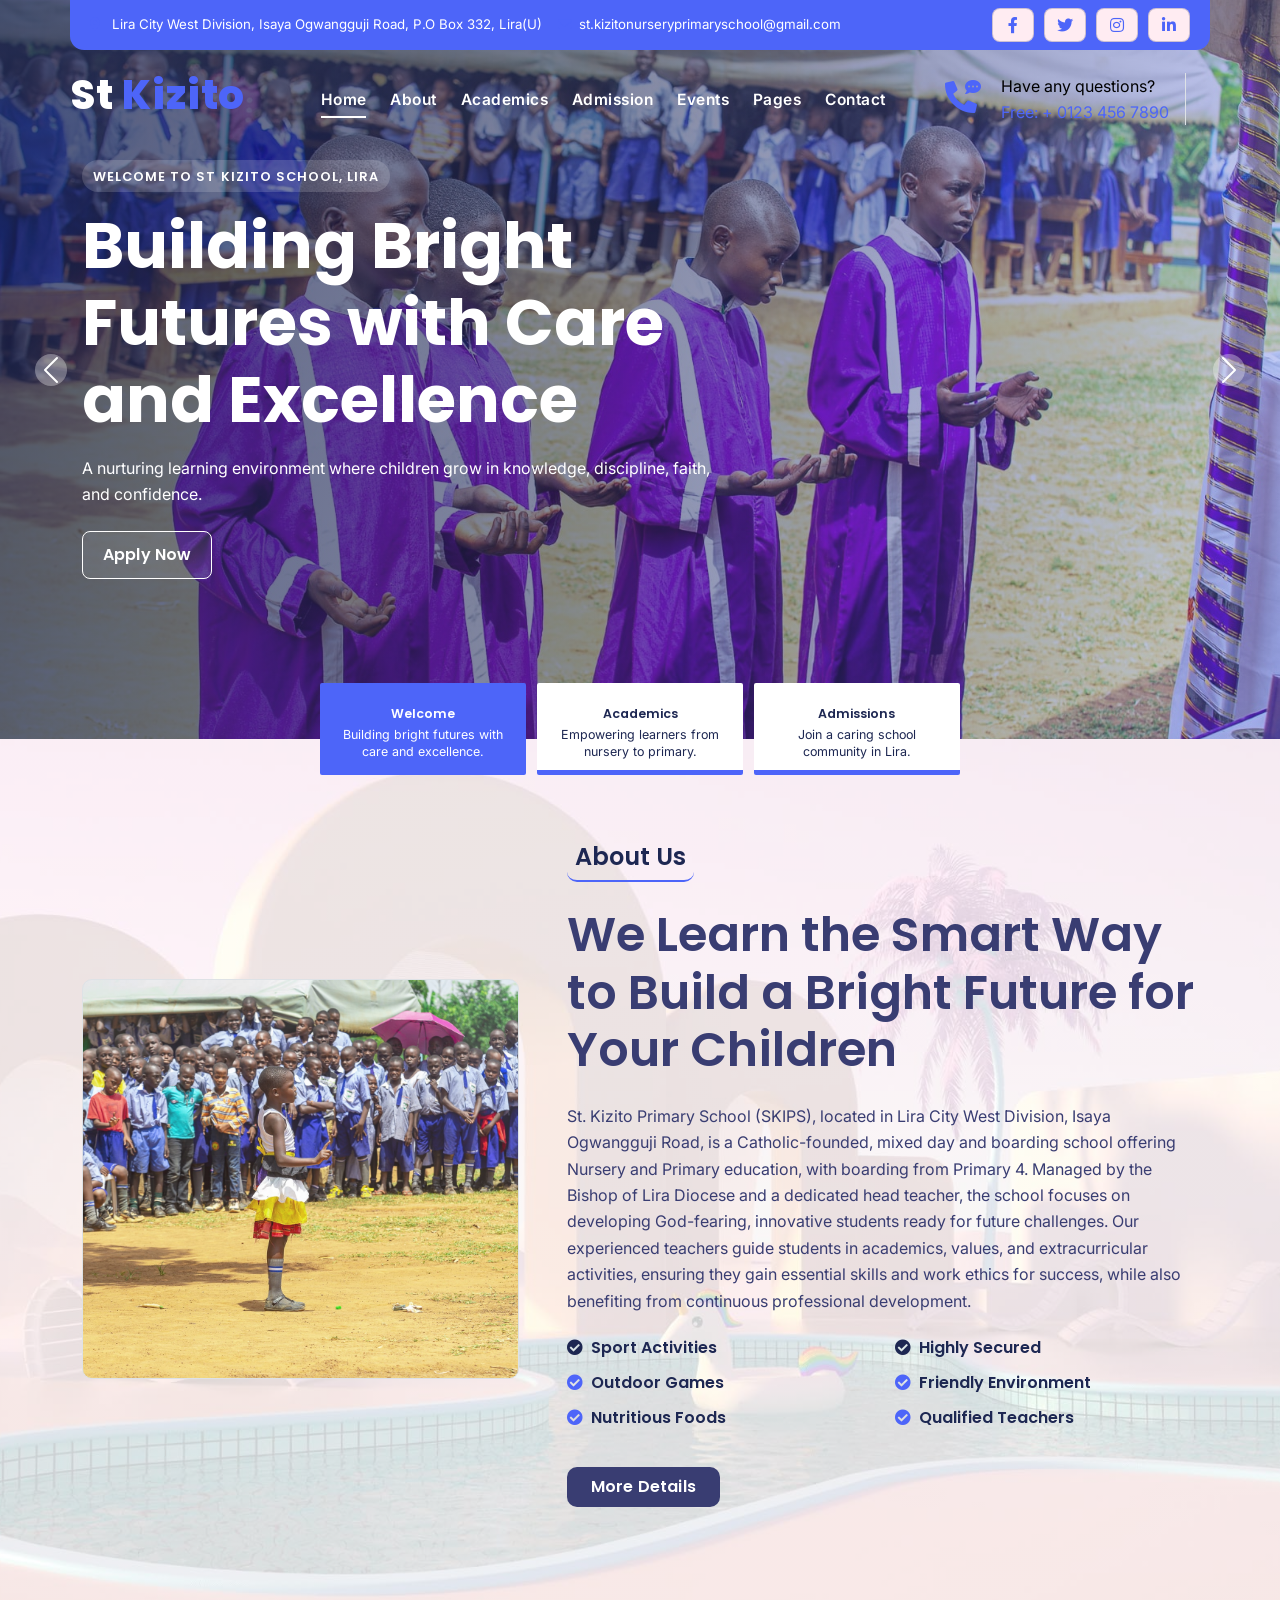
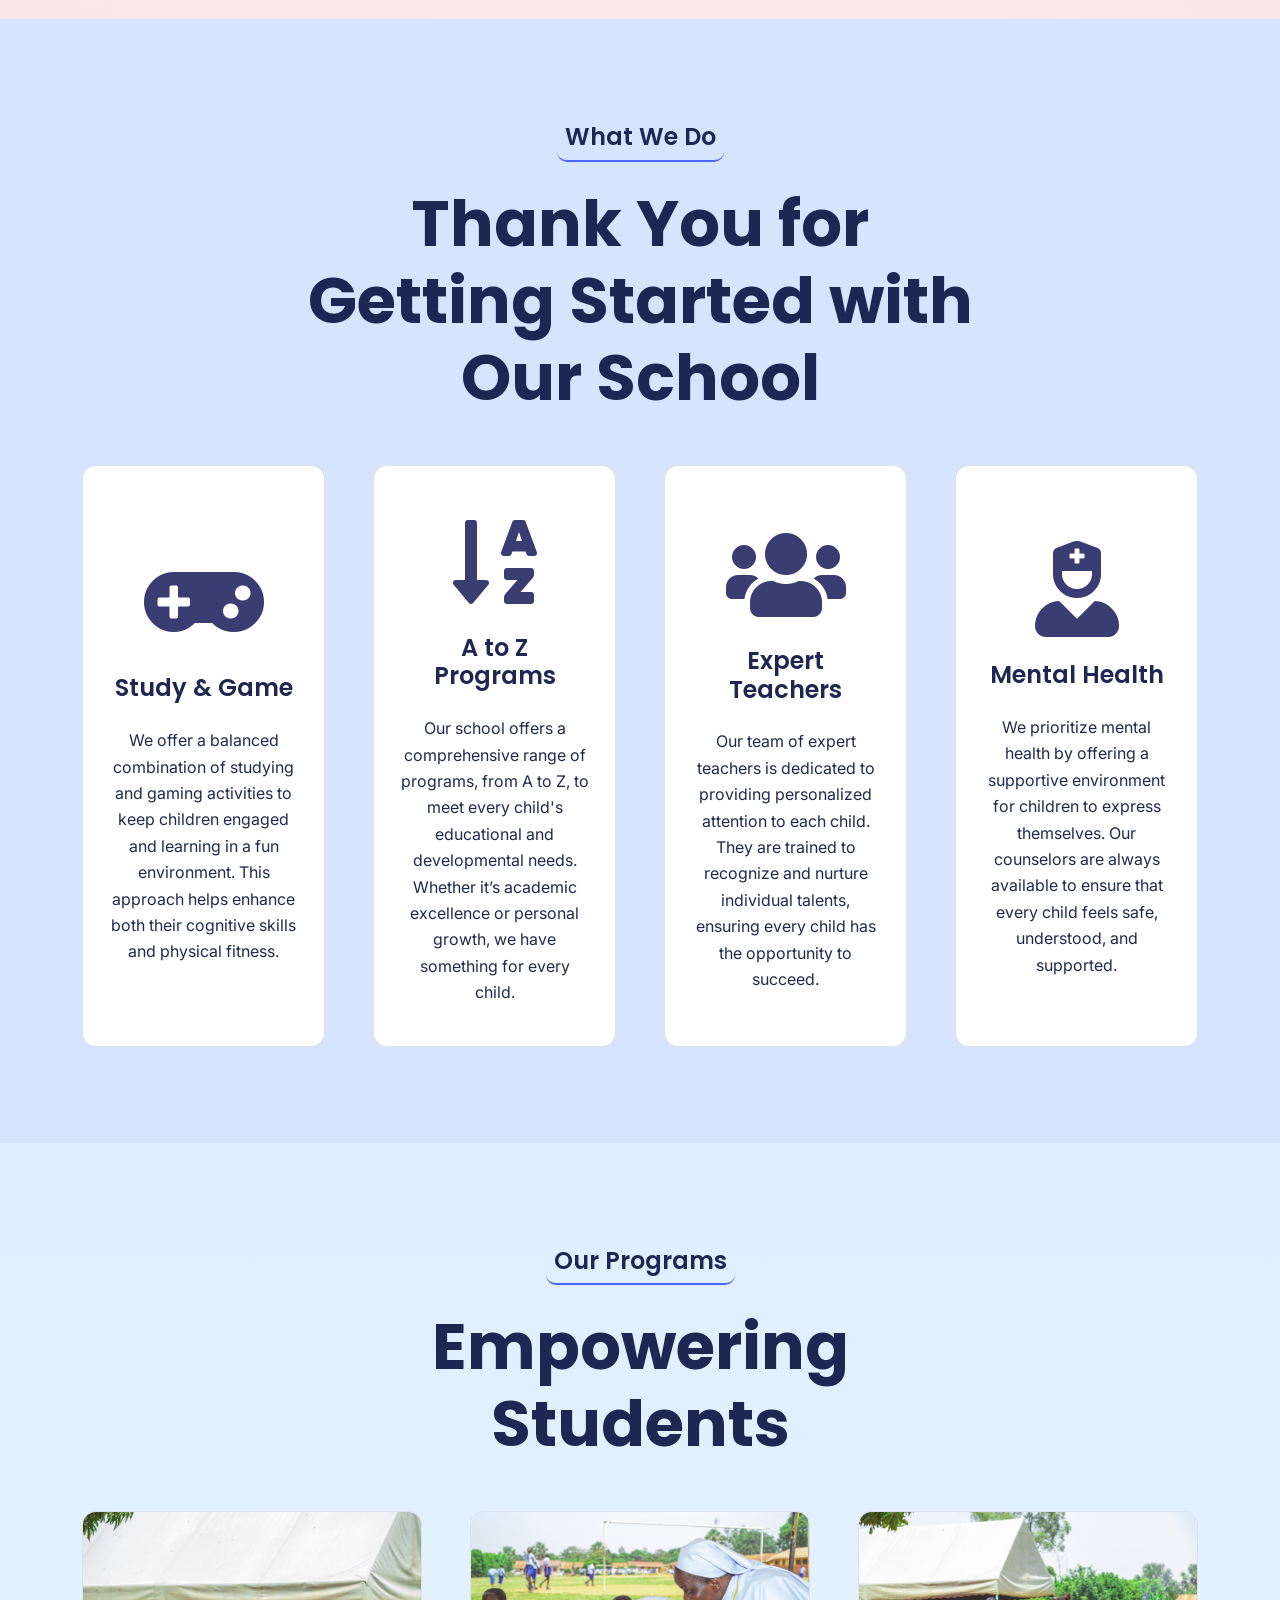
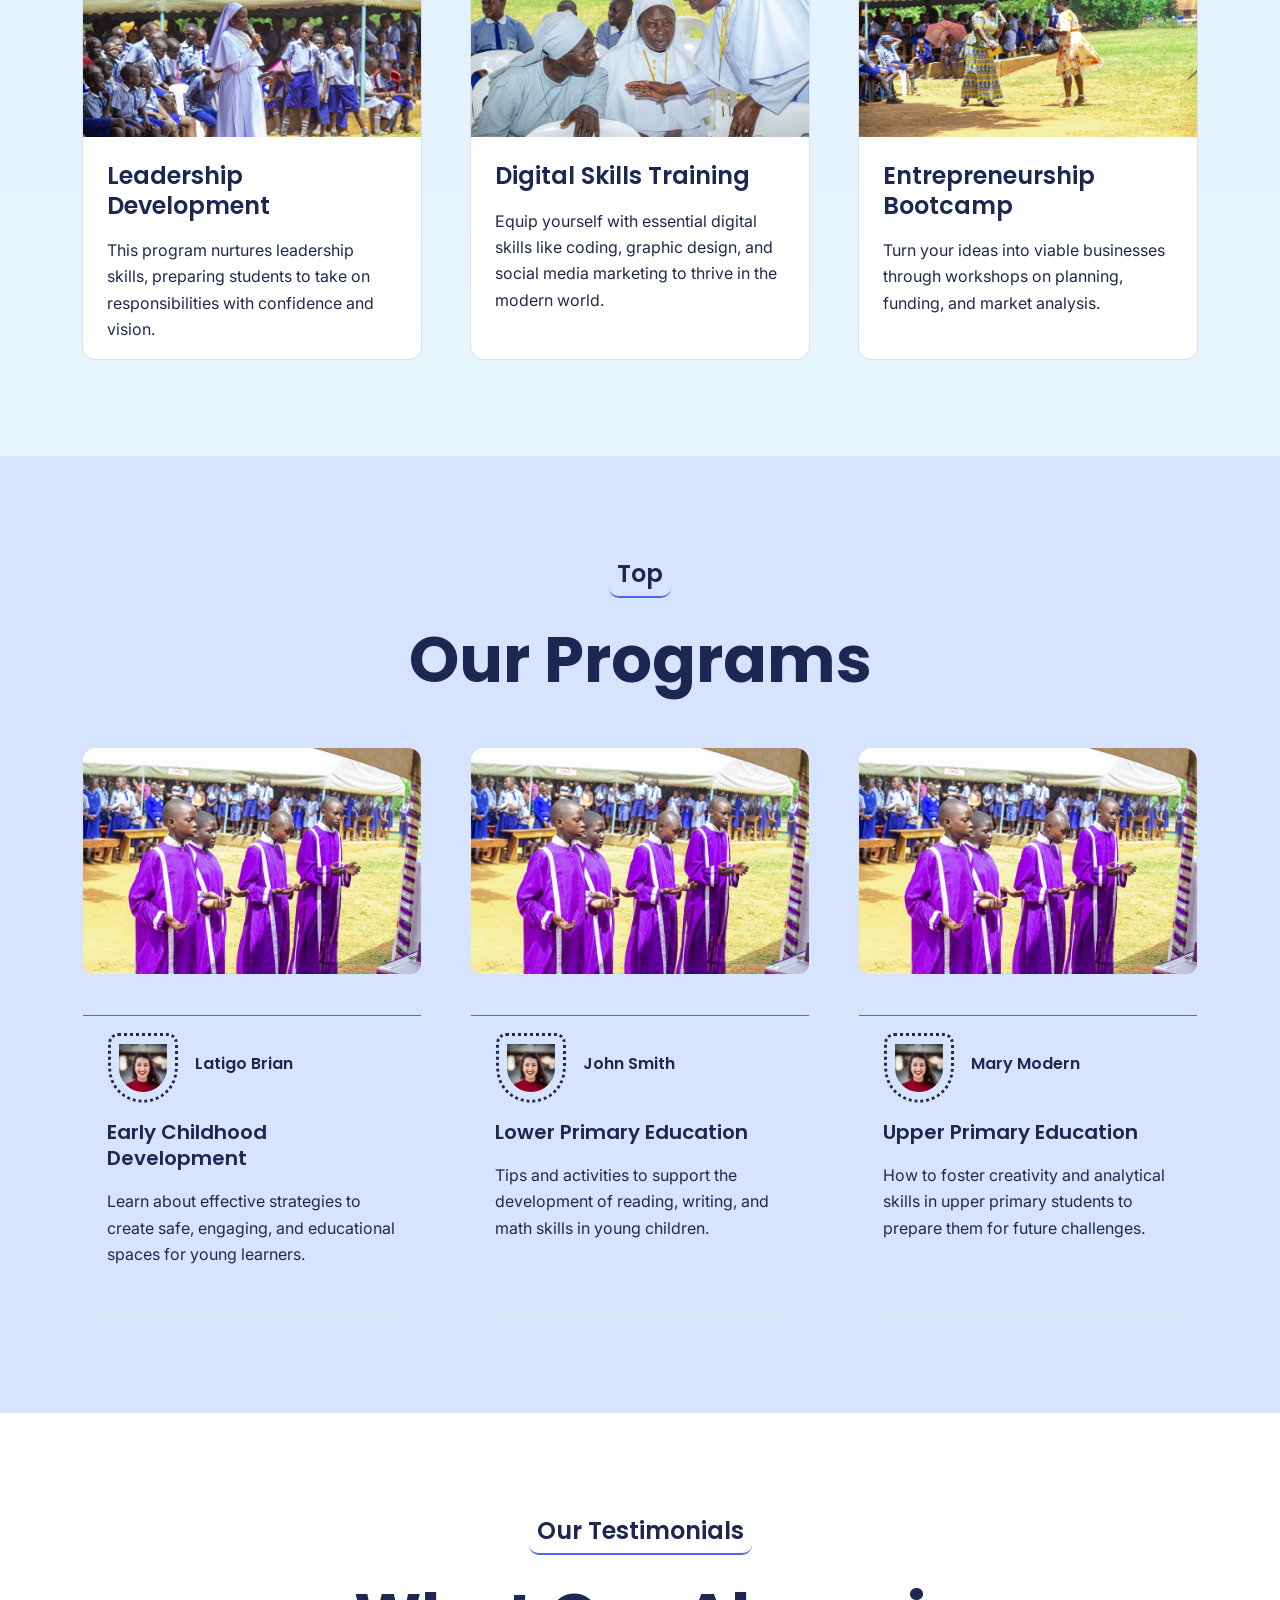
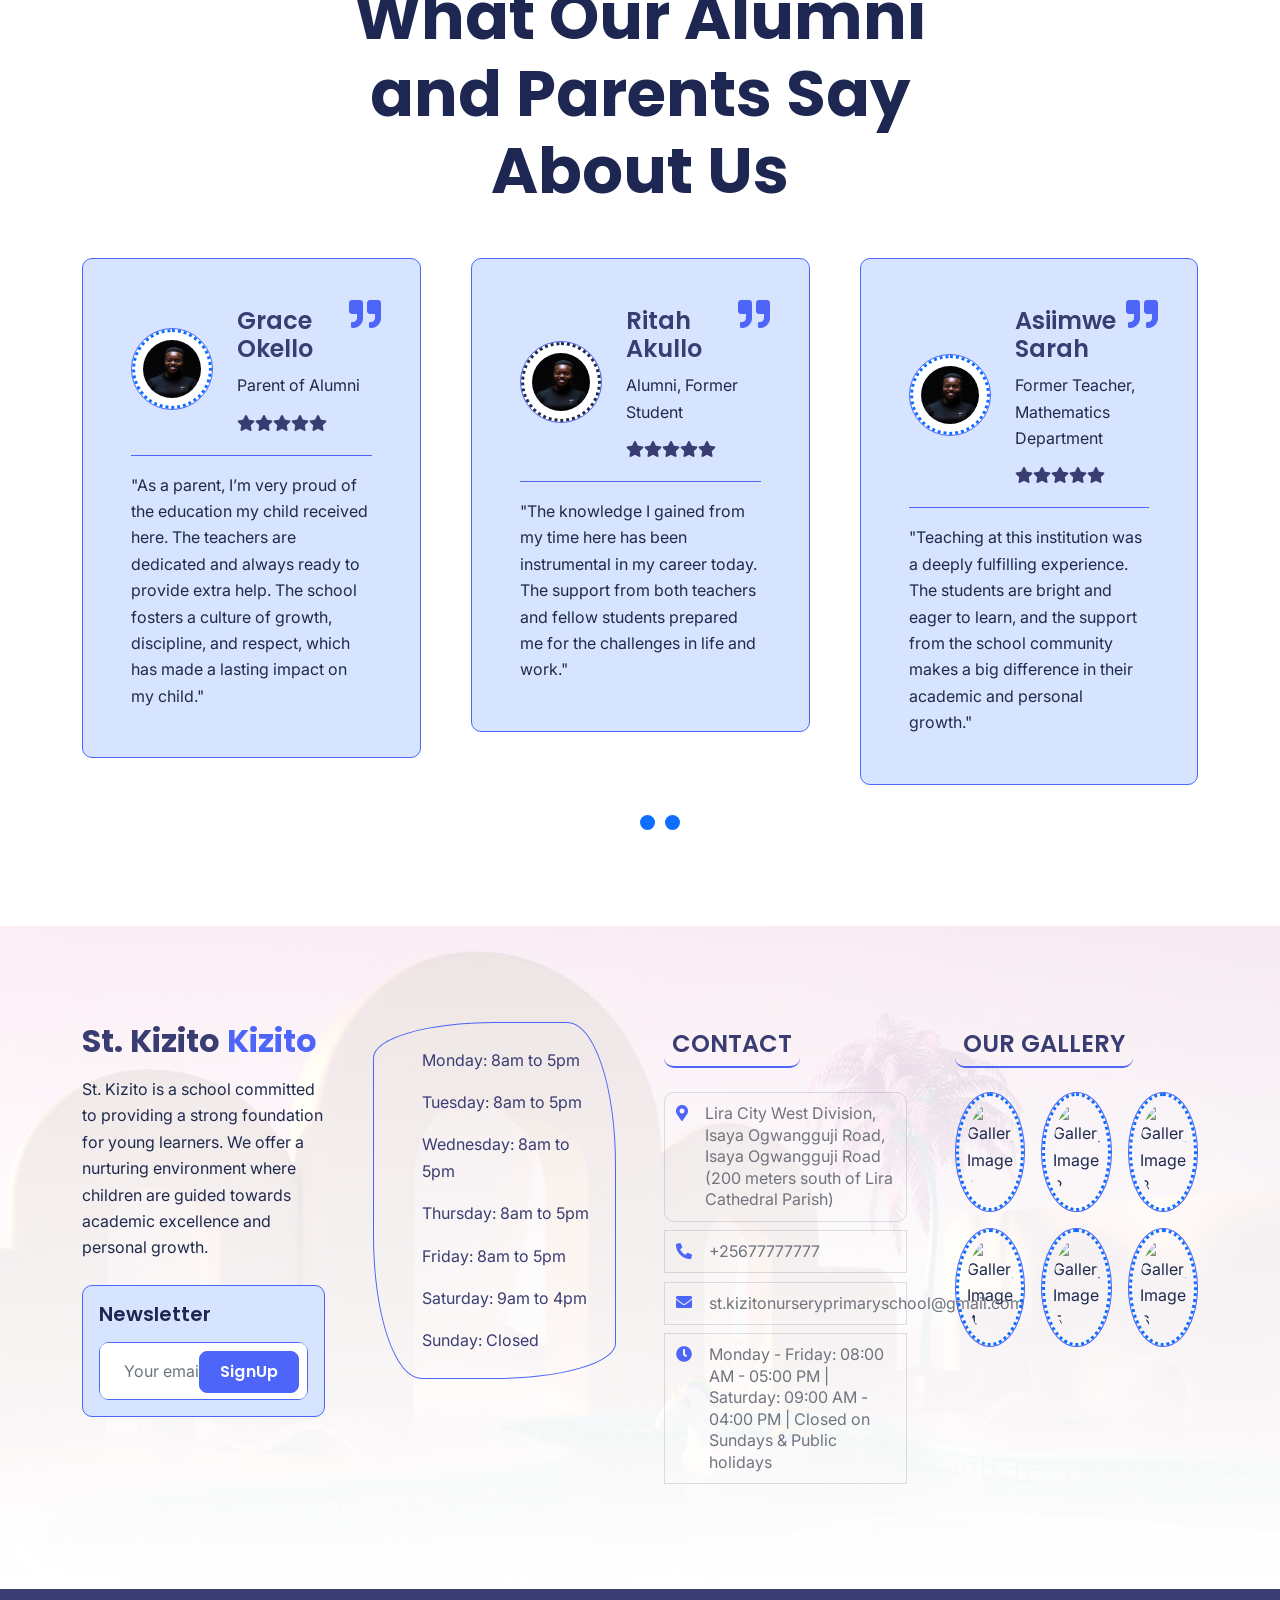
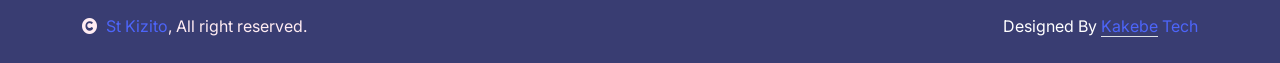
==== index.html @ 6c602698 "First commit" ====
<!DOCTYPE html>
<html lang="en">

    <head>
        <meta charset="utf-8">
        <title>St Kizito Day and Nursery School - Lira</title>
        <meta content="width=device-width, initial-scale=1.0" name="viewport">
        <meta content="" name="keywords">
        <meta content="" name="description">

        <!-- Google Web Fonts -->
        <link rel="preconnect" href="https://fonts.googleapis.com">
        <link rel="preconnect" href="https://fonts.gstatic.com" crossorigin>
        <link href="https://fonts.googleapis.com/css2?family=Inter:wght@400;500;600&family=Poppins:wght@500;600;700;800&display=swap" rel="stylesheet">

        <!-- Icon Font Stylesheet -->
        <link rel="stylesheet" href="https://use.fontawesome.com/releases/v5.15.4/css/all.css"/>
        <link href="https://cdn.jsdelivr.net/npm/bootstrap-icons@1.4.1/font/bootstrap-icons.css" rel="stylesheet">

        <!-- Libraries Stylesheet -->
        <link href="lib/animate/animate.min.css" rel="stylesheet">
        <link href="lib/lightbox/css/lightbox.min.css" rel="stylesheet">
        <link href="lib/owlcarousel/assets/owl.carousel.min.css" rel="stylesheet">

        <!-- Customized Bootstrap Stylesheet -->
        <link href="css/bootstrap.min.css" rel="stylesheet">

        <!-- Template Stylesheet -->
        <link href="css/style.css" rel="stylesheet">

        

    </head>

    <body>

        <!-- Spinner Start -->
        <!-- <div id="spinner" class="show w-100 vh-100 bg-white position-fixed translate-middle top-50 start-50  d-flex align-items-center justify-content-center">
            <div class="spinner-grow text-primary" role="status"></div>
        </div> --> 
        <!-- Spinner End -->


        <!-- Navbar start -->
        <div class="container-fluid border-bottom bg-light site-header">
            <div class="container topbar bg-primary d-none d-lg-block py-2" style="border-radius: 0 40px;">
                <div class="d-flex justify-content-between">
                    <div class="top-info ps-2">
                        <small class="me-3"><i class="fas fa-map-marker-alt me-2 text-secondary"></i> <a href="#" class="text-white">Lira City West Division, Isaya Ogwangguji Road, P.O Box 332, Lira(U)</a></small>
                        <small class="me-3"><i class="fas fa-envelope me-2 text-secondary"></i><a href="#" class="text-white">st.kizitonurseryprimaryschool@gmail.com</a></small>
                    </div>
                    <div class="top-link pe-2">
                        <a href="" class="btn btn-light btn-sm-square rounded-circle"><i class="fab fa-facebook-f text-secondary"></i></a>
                        <a href="" class="btn btn-light btn-sm-square rounded-circle"><i class="fab fa-twitter text-secondary"></i></a>
                        <a href="" class="btn btn-light btn-sm-square rounded-circle"><i class="fab fa-instagram text-secondary"></i></a>
                        <a href="" class="btn btn-light btn-sm-square rounded-circle me-0"><i class="fab fa-linkedin-in text-secondary"></i></a>
                    </div>
                </div>
            </div>
            <div class="container px-0">
                <nav class="navbar navbar-light navbar-expand-xl py-3">
                    <a href="index.html" class="navbar-brand"><h1 class=" display-6">St <span class="text-secondary">Kizito</span></h1></a>
                    <button class="navbar-toggler py-2 px-3" type="button" data-bs-toggle="collapse" data-bs-target="#navbarCollapse">
                        <span class="fa fa-bars text-primary"></span>
                    </button>
                    <div class="collapse navbar-collapse" id="navbarCollapse">
                        <div class="navbar-nav mx-auto">
                            <a href="index.html" class="nav-item nav-link active">Home</a>
                            <a href="about.html" class="nav-item nav-link">About</a>
                            <a href="service.html" class="nav-item nav-link ">Academics</a>
                            <a href="program.html" class="nav-item nav-link ">Admission</a>
                            <a href="event.html" class="nav-item nav-link">Events</a>
                            <div class="nav-item dropdown">
                                <a href="#" class="nav-link dropdown-toggle" data-bs-toggle="dropdown">Pages</a>
                                    <div class="dropdown-menu m-0 bg-secondary rounded-0">
                                        <a href="blog.html" class="dropdown-item">Community</a>
                                        <a href="testimonial.html" class="dropdown-item">Gallery</a>
                                    </div>
                                </div>
                            <a href="contact.html" class="nav-item nav-link">Contact</a>
                        </div>
                        <div class="d-flex me-4">
                            <div id="phone-tada" class="d-flex align-items-center justify-content-center">
                                <a href="" class="position-relative wow tada" data-wow-delay=".9s" >
                                    <i class="fa fa-phone-alt  fa-2x me-4"></i>
                                    <div class="position-absolute" style="top: -7px; left: 20px;">
                                        <span><i class="fa fa-comment-dots text-secondary"></i></span>
                                    </div>
                                </a>
                            </div>
                            <div class="d-flex flex-column pe-3 border-end" style="border-right: 3px solid #393D72;">

                                <span style="color:black;">Have any questions?</span>
                                <a href="#"><span class="text-secondary">Free: + 0123 456 7890</span></a>
                            </div>
                        </div>
                      
                    </div>
                </nav>
            </div>
        </div>
        <!-- Navbar End -->


        <!-- Modal Search Start -->
        <div class="modal fade" id="searchModal" tabindex="-1" aria-labelledby="exampleModalLabel" aria-hidden="true">
            <div class="modal-dialog modal-fullscreen">
                <div class="modal-content rounded-0">
                    <div class="modal-header">
                        <h5 class="modal-title" id="exampleModalLabel">Search by keyword</h5>
                        <button type="button" class="btn-close" data-bs-dismiss="modal" aria-label="Close"></button>
                    </div>
                    <div class="modal-body d-flex align-items-center">
                        <div class="input-group w-75 mx-auto d-flex">
                            <input type="search" class="form-control p-3" placeholder="keywords" aria-describedby="search-icon-1">
                            <span id="search-icon-1" class="input-group-text p-3"><i class="fa fa-search"></i></span>
                        </div>
                    </div>
                </div>
            </div>
        </div>
        <!-- Modal Search End -->


        <!-- Hero Start -->
        <div id="heroCarousel" class="carousel slide carousel-fade hero-carousel" data-bs-ride="carousel" data-bs-interval="6800">
            <div class="carousel-indicators hero-card-indicators">
                <button type="button" data-bs-target="#heroCarousel" data-bs-slide-to="0" class="active hero-indicator-card" aria-current="true" aria-label="Welcome">
                    <span class="hero-indicator-title">Welcome</span>
                    <span class="hero-indicator-text">Building bright futures with care and excellence.</span>
                </button>
                <button type="button" data-bs-target="#heroCarousel" data-bs-slide-to="1" class="hero-indicator-card" aria-label="Academics">
                    <span class="hero-indicator-title">Academics</span>
                    <span class="hero-indicator-text">Empowering learners from nursery to primary.</span>
                </button>
                <button type="button" data-bs-target="#heroCarousel" data-bs-slide-to="2" class="hero-indicator-card" aria-label="Admissions">
                    <span class="hero-indicator-title">Admissions</span>
                    <span class="hero-indicator-text">Join a caring school community in Lira.</span>
                </button>
            </div>
            <div class="carousel-inner">
                <div class="carousel-item active">
                    <div class="hero-slide hero-slide-1">
                        <div class="container py-5">
                            <div class="row">
                                <div class="col-lg-7">
                                    <div class="hero-first-content">
                                        <span class="hero-kicker hero-seq hero-seq-kicker">Welcome to St Kizito School, Lira</span>
                                        <h2 class="display-3 text-white mb-3 hero-seq hero-seq-title">Building Bright Futures with Care and Excellence</h2>
                                        <p class="text-white mb-4 hero-seq hero-seq-text">A nurturing learning environment where children grow in knowledge, discipline, faith, and confidence.</p>
                                        <div class="hero-first-cta hero-seq hero-seq-cta">
                                            <a href="program.html" class="btn btn-primary me-3 hero-cta-btn"><span>Apply Now</span></a>
                                        </div>
                                    </div>
                                </div>
                            </div>
                        </div>
                    </div>
                </div>
                <div class="carousel-item">
                    <div class="hero-slide hero-slide-2">
                        <div class="container py-5"></div>
                    </div>
                </div>
                <div class="carousel-item">
                    <div class="hero-slide hero-slide-3">
                        <div class="container py-5"></div>
                    </div>
                </div>
            </div>
            <button class="carousel-control-prev" type="button" data-bs-target="#heroCarousel" data-bs-slide="prev">
                <span class="carousel-control-prev-icon" aria-hidden="true"></span>
                <span class="visually-hidden">Previous</span>
            </button>
            <button class="carousel-control-next" type="button" data-bs-target="#heroCarousel" data-bs-slide="next">
                <span class="carousel-control-next-icon" aria-hidden="true"></span>
                <span class="visually-hidden">Next</span>
            </button>
        </div>
        <!-- Hero End -->

<!-- About Start -->
<div class="container-fluid py-5 about bg-light">
    <div class="container py-5">
        <div class="row g-5 align-items-center">
            <div class="col-lg-5 wow fadeIn" data-wow-delay="0.1s">
                <div class="video border">
                    <!-- <button type="button" class="btn btn-play" data-bs-toggle="modal" data-src="@" data-bs-target="#videoModal"> -->
                        <span></span>
                    </button>
                </div>
            </div>
            <div class="col-lg-7 wow fadeIn" data-wow-delay="0.3s">
                <h4 class=" mb-4 border-bottom border-secondary border-2 d-inline-block p-2 title-border-radius">About Us</h4>
                <h1 class="text-dark mb-4 display-5">We Learn the Smart Way to Build a Bright Future for Your Children</h1>
                <p class="text-dark mb-4">
                    St. Kizito Primary School (SKIPS), located in Lira City West Division, Isaya Ogwangguji Road, is a Catholic-founded, mixed day and boarding school offering Nursery and Primary education, with boarding from Primary 4. Managed by the Bishop of Lira Diocese and a dedicated head teacher, the school focuses on developing God-fearing, innovative students ready for future challenges. Our experienced teachers guide students in academics, values, and extracurricular activities, ensuring they gain essential skills and work ethics for success, while also benefiting from continuous professional development.</p>
                <div class="row mb-4">
                    <div class="col-lg-6">
                        <h6 class="mb-3"><i class="fas fa-check-circle me-2"></i>Sport Activities</h6>
                        <h6 class="mb-3"><i class="fas fa-check-circle me-2 text-secondary"></i>Outdoor Games</h6>
                        <h6 class="mb-3"><i class="fas fa-check-circle me-2 text-secondary"></i>Nutritious Foods</h6>
                    </div>
                    <div class="col-lg-6">
                        <h6 class="mb-3"><i class="fas fa-check-circle me-2"></i>Highly Secured</h6>
                        <h6 class="mb-3"><i class="fas fa-check-circle me-2 text-secondary"></i>Friendly Environment</h6>
                        <h6><i class="fas fa-check-circle me-2 text-secondary"></i>Qualified Teachers</h6>
                    </div>
                </div>
                <a href="#" class="btn btn-primary text-white px-4 py-2 mb-3 btn-border-radius">More Details</a>
        
            </div>
        </div>
    </div>
</div>
<!-- Modal Video -->
<div class="modal fade" id="videoModal" tabindex="-1" aria-labelledby="exampleModalLabel" aria-hidden="true">
    <div class="modal-dialog">
        <div class="modal-content rounded-0">
            <div class="modal-header">
                <h5 class="modal-title" id="exampleModalLabel">YouTube Video</h5>
                <button type="button" class="btn-close" data-bs-dismiss="modal" aria-label="Close"></button>
            </div>
            <div class="modal-body">
                <!-- 16:9 aspect ratio -->
                <div class="ratio ratio-16x9">
                    <iframe class="embed-responsive-item" src="" id="video" allowfullscreen allowscriptaccess="always" allow="autoplay"></iframe>
                </div>
            </div>
        </div>
    </div>
</div>
<!-- About End -->

<!-- Service Start -->
<div class="container-fluid service py-5">
    <div class="container py-5">
        <div class="mx-auto text-center wow fadeIn" data-wow-delay="0.1s" style="max-width: 700px;">
            <h4 class=" mb-4 border-bottom border-secondary border-2 d-inline-block p-2 title-border-radius">What We Do</h4>
            <h1 class="mb-5 display-3">Thank You for Getting Started with Our School</h1>
        </div>
        <div class="row g-5">
            <div class="col-md-6 col-lg-6 col-xl-3 wow fadeIn" data-wow-delay="0.1s">
                <div class="text-center border-secondary border bg-white service-item">
                    <div class="service-content d-flex align-items-center justify-content-center p-4">
                        <div class="service-content-inner">
                            <div class="p-4"><i class="fas fa-gamepad fa-6x text-dark"></i></div>
                            <a href="#" class="h4">Study & Game</a>
                            <p class="my-3">We offer a balanced combination of studying and gaming activities to keep children engaged and learning in a fun environment. This approach helps enhance both their cognitive skills and physical fitness.</p>
                        </div>
                    </div>
                </div>
            </div>
            <div class="col-md-6 col-lg-6 col-xl-3 wow fadeIn" data-wow-delay="0.3s">
                <div class="text-center border-secondary border bg-white service-item">
                    <div class="service-content d-flex align-items-center justify-content-center p-4">
                        <div class="service-content-inner">
                            <div class="p-4"><i class="fas fa-sort-alpha-down fa-6x text-dark"></i></div>
                            <a href="#" class="h4">A to Z Programs</a>
                            <p class="my-3">Our school offers a comprehensive range of programs, from A to Z, to meet every child's educational and developmental needs. Whether it’s academic excellence or personal growth, we have something for every child.</p>
                            
                        </div>
                    </div>
                </div>
            </div>
            <div class="col-md-6 col-lg-6 col-xl-3 wow fadeIn" data-wow-delay="0.5s">
                <div class="text-center border-secondary border bg-white service-item">
                    <div class="service-content d-flex align-items-center justify-content-center p-4">
                        <div class="service-content-inner">
                            <div class="p-4"><i class="fas fa-users fa-6x text-dark"></i></div>
                            <a href="#" class="h4">Expert Teachers</a>
                            <p class="my-3">Our team of expert teachers is dedicated to providing personalized attention to each child. They are trained to recognize and nurture individual talents, ensuring every child has the opportunity to succeed.</p>
            
                        </div>
                    </div>
                </div>
            </div>
            <div class="col-md-6 col-lg-6 col-xl-3 wow fadeIn" data-wow-delay="0.7s">
                <div class="text-center border-secondary border bg-white service-item">
                    <div class="service-content d-flex align-items-center justify-content-center p-4">
                        <div class="service-content-inner">
                            <div class="p-4"><i class="fas fa-user-nurse fa-6x text-dark"></i></div>
                            <a href="#" class="h4">Mental Health</a>
                            <p class="my-3">We prioritize mental health by offering a supportive environment for children to express themselves. Our counselors are always available to ensure that every child feels safe, understood, and supported.</p>
                            
                        </div>
                    </div>
                </div>
            </div>
        </div>
    </div>
</div>
<!-- Service End -->



      <!-- Programs Start -->
<div class="container-fluid program py-5" style="background-color: azure;">
    <div class="container py-5">
        <div class="mx-auto text-center wow fadeIn" data-wow-delay="0.1s" style="max-width: 700px;">
            <h4 class=" mb-4 border-bottom border-secondary border-2 d-inline-block p-2 title-border-radius">Our Programs</h4>
            <h1 class="mb-5 display-3">Empowering Students</h1>
        </div>
        <div class="row g-5 justify-content-center">
            <div class="col-md-6 col-lg-6 col-xl-4 wow fadeIn" data-wow-delay="0.1s">
                <div class="program-item rounded">
                    <div class="program-img position-relative">
                        <div class="overflow-hidden">
                            <img src="img/stkizito (6).jpg" class="img-fluid w-100" alt="Image">
                        </div>
                    </div>
                    <div class="program-text bg-white px-4 pb-3">
                        <div class="program-text-inner">
                            <a href="#" class="h4">Leadership Development</a>
                            <p class="mt-3 mb-0">This program nurtures leadership skills, preparing students to take on responsibilities with confidence and vision.</p>
                        </div>
                    </div>
                </div>
            </div>
            <div class="col-md-6 col-lg-6 col-xl-4 wow fadeIn" data-wow-delay="0.3s">
                <div class="program-item rounded">
                    <div class="program-img position-relative">
                        <div class="overflow-hidden">
                            <img src="img/stkizito (4).jpg" class="img-fluid w-100" alt="Image">
                        </div>
                    </div>
                    <div class="program-text bg-white px-4 pb-3">
                        <div class="program-text-inner">
                            <a href="#" class="h4">Digital Skills Training</a>
                            <p class="mt-3 mb-0">Equip yourself with essential digital skills like coding, graphic design, and social media marketing to thrive in the modern world.</p>
                        </div>
                    </div>
                </div>
            </div>
            <div class="col-md-6 col-lg-6 col-xl-4 wow fadeIn" data-wow-delay="0.5s">
                <div class="program-item rounded">
                    <div class="program-img position-relative">
                        <div class="overflow-hidden">
                            <img src="img/stkizito (7).jpg" class="img-fluid w-100" alt="Image">
                        </div>
                    </div>
                    <div class="program-text bg-white px-4 pb-3">
                        <div class="program-text-inner">
                            <a href="#" class="h4">Entrepreneurship Bootcamp</a>
                            <p class="mt-3 mb-0">Turn your ideas into viable businesses through workshops on planning, funding, and market analysis.</p>
                        </div>
                    </div>
                </div>
            </div>
        </div> 
    </div>
</div>
<!-- Programs End -->



        <!-- Blog Start-->
        <div class="container-fluid blog py-5">
            <div class="container py-5">
                <div class="mx-auto text-center wow fadeIn" data-wow-delay="0.1s" style="max-width: 600px;">
                    <h4 class="mb-4 border-bottom border-secondary border-2 d-inline-block p-2 title-border-radius">Top</h4>
                    <h1 class="mb-5 display-3">Our Programs</h1>
                </div>
                <div class="row g-5 justify-content-center">
                    <!-- Early Childhood Section -->
                    <div class="col-md-6 col-lg-6 col-xl-4 wow fadeIn" data-wow-delay="0.1s">
                        <div class="blog-item rounded-bottom">
                            <div class="blog-img overflow-hidden position-relative img-border-radius">
                                <img src="img/st.jpg" class="img-fluid w-100" alt="Image">
                            </div>
                            <div class="d-flex justify-content-between px-4 py-3 bg-light border-bottom border-secondary blog-date-comments">
                                <!-- <small class="text-dark"><i class="fas fa-calendar me-1 text-dark"></i> 29 Nov 2023</small>
                                <small class="text-dark"><i class="fas fa-comment-alt me-1 text-dark"></i> Comments (15)</small> -->
                            </div>
                            <div class="blog-content d-flex align-items-center px-4 py-3 bg-light">
                                <div class="overflow-hidden rounded-circle rounded-top border">
                                    <img src="img/program-teacher.jpg" class="img-fluid rounded-circle p-2 rounded-top" alt="Image" style="width: 70px; height: 70px; border-style: dotted;">
                                </div>
                                <div class="ms-3">
                                    <h6 class="">Latigo Brian</h6>
                                    <!-- <p class="text-muted">Early Childhood Development</p> -->
                                </div>
                            </div>
                            <div class="px-4 pb-4 bg-light rounded-bottom">
                                <div class="blog-text-inner">
                                    <a href="#" class="h5">Early Childhood Development</a>
                                    <p class="mt-3 mb-4">Learn about effective strategies to create safe, engaging, and educational spaces for young learners.</p>
                                </div>
                                <div class="text-center">
                                </div>
                            </div>
                        </div>
                    </div>
                    
                    <!-- Lower Primary Section -->
                    <div class="col-md-6 col-lg-6 col-xl-4 wow fadeIn" data-wow-delay="0.3s">
                        <div class="blog-item rounded-bottom">
                            <div class="blog-img overflow-hidden position-relative img-border-radius">
                                <img src="img/st.jpg" class="img-fluid w-100" alt="Image">
                            </div>
                            <div class="d-flex justify-content-between px-4 py-3 bg-light border-bottom border-secondary blog-date-comments">
                                <!-- <small class="text-dark"><i class="fas fa-calendar me-1 text-dark"></i> 29 Nov 2023</small>
                                <small class="text-dark"><i class="fas fa-comment-alt me-1 text-dark"></i> Comments (15)</small> -->
                            </div>
                            <div class="blog-content d-flex align-items-center px-4 py-3 bg-light">
                                <div class="overflow-hidden rounded-circle rounded-top border">
                                    <img src="img/program-teacher.jpg" class="img-fluid rounded-circle p-2 rounded-top" alt="" style="width: 70px; height: 70px; border-style: dotted;">
                                </div>
                                <div class="ms-3">
                                    <h6 class="">John Smith</h6>
                                    <!-- <p class="text-muted">Lower Primary Education</p> -->
                                </div>
                            </div>
                            <div class="px-4 pb-4 bg-light rounded-bottom">
                                <div class="blog-text-inner">
                                    <a href="#" class="h5">Lower Primary Education</a>
                                    <p class="mt-3 mb-4">Tips and activities to support the development of reading, writing, and math skills in young children.</p>
                                </div>
                                <div class="text-center">
                                </div>
                            </div>
                        </div>
                    </div>
        
                    <!-- Upper Primary Section -->
                    <div class="col-md-6 col-lg-6 col-xl-4 wow fadeIn" data-wow-delay="0.5s">
                        <div class="blog-item rounded-bottom">
                            <div class="blog-img overflow-hidden position-relative img-border-radius">
                                <img src="img/st.jpg" class="img-fluid w-100" alt="Image">
                            </div>
                            <div class="d-flex justify-content-between px-4 py-3 bg-light border-bottom border-secondary blog-date-comments">
                                <!-- <small class="text-dark"><i class="fas fa-calendar me-1 text-dark"></i> 29 Nov 2023</small>
                                <small class="text-dark"><i class="fas fa-comment-alt me-1 text-dark"></i> Comments (15)</small> -->
                            </div>
                            <div class="blog-content d-flex align-items-center px-4 py-3 bg-light">
                                <div class="overflow-hidden rounded-circle rounded-top border">
                                    <img src="img/program-teacher.jpg" class="img-fluid rounded-circle p-2 rounded-top" alt="" style="width: 70px; height: 70px; border-style: dotted;">
                                </div>
                                <div class="ms-3">
                                    <h6 class="">Mary Modern</h6>
                                    <!-- <p class="text-muted">Upper Primary Education</p> -->
                                </div>
                            </div>
                            <div class="px-4 pb-4 bg-light rounded-bottom">
                                <div class="blog-text-inner">
                                    <a href="#" class="h5">Upper Primary Education</a>
                                    <p class="mt-3 mb-4">How to foster creativity and analytical skills in upper primary students to prepare them for future challenges.</p>
                                </div>
                                <div class="text-center">
                                </div>
                            </div>
                        </div>
                    </div>
        
                </div>
            </div>
        </div>
        
        <!-- Blog End-->


        <!-- Testimonial Start -->
<div class="container-fluid testimonial py-5">
    <div class="container py-5">
        <div class="mx-auto text-center wow fadeIn" data-wow-delay="0.1s" style="max-width: 700px;">
            <h4 class="mb-4 border-bottom border-secondary border-2 d-inline-block p-2 title-border-radius">Our Testimonials</h4>
            <h1 class="mb-5 display-3">What Our Alumni and Parents Say About Us</h1>
        </div>
        <div class="owl-carousel testimonial-carousel wow fadeIn" data-wow-delay="0.3s">
            <div class="testimonial-item img-border-radius bg-light border border-secondary p-4">
                <div class="p-4 position-relative">
                    <i class="fa fa-quote-right fa-2x text-secondary position-absolute" style="top: 15px; right: 15px;"></i>
                    <div class="d-flex align-items-center">
                        <div class="border border-secondary bg-white rounded-circle">
                            <img src="img/denise.png" class="rounded-circle p-2" style="width: 80px; height: 80px; border-style: dotted; border-color: var(--bs-secondary);" alt="">
                        </div>
                        <div class="ms-4">
                            <h4 class="text-dark">Ritah Akullo</h4>
                            <p class="m-0 pb-3">Alumni, Former Student</p>
                            <div class="d-flex pe-5">
                                <i class="fas fa-star text-dark"></i>
                                <i class="fas fa-star text-dark"></i>
                                <i class="fas fa-star text-dark"></i>
                                <i class="fas fa-star text-dark"></i>
                                <i class="fas fa-star text-dark"></i>
                            </div>
                        </div>
                    </div>
                    <div class="border-top border-secondary mt-4 pt-3">
                        <p class="mb-0">"The knowledge I gained from my time here has been instrumental in my career today. The support from both teachers and fellow students prepared me for the challenges in life and work."</p>
                    </div>
                </div>
            </div>
            <div class="testimonial-item img-border-radius bg-light border border-secondary p-4">
                <div class="p-4 position-relative">
                    <i class="fa fa-quote-right fa-2x text-secondary position-absolute" style="top: 15px; right: 15px;"></i>
                    <div class="d-flex align-items-center">
                        <div class="border border-secondary bg-white rounded-circle">
                            <img src="img/denise.png" class="rounded-circle p-2" style="width: 80px; height: 80px; border-style: dotted; border-color: var(--bs-primary);" alt="">
                        </div>
                        <div class="ms-4">
                            <h4 class="text-dark">Asiimwe Sarah</h4>
                            <p class="m-0 pb-3">Former Teacher, Mathematics Department</p>
                            <div class="d-flex pe-5">
                                <i class="fas fa-star text-dark"></i>
                                <i class="fas fa-star text-dark"></i>
                                <i class="fas fa-star text-dark"></i>
                                <i class="fas fa-star text-dark"></i>
                                <i class="fas fa-star text-dark"></i>
                            </div>
                        </div>
                    </div>
                    <div class="border-top border-secondary mt-4 pt-3">
                        <p class="mb-0">"Teaching at this institution was a deeply fulfilling experience. The students are bright and eager to learn, and the support from the school community makes a big difference in their academic and personal growth."</p>
                    </div>
                </div>
            </div>
            <div class="testimonial-item img-border-radius bg-light border border-secondary p-4">
                <div class="p-4 position-relative">
                    <i class="fa fa-quote-right fa-2x text-secondary position-absolute" style="top: 15px; right: 15px;"></i>
                    <div class="d-flex align-items-center">
                        <div class="border border-secondary bg-white rounded-circle">
                            <img src="img/denise.png" class="rounded-circle p-2" style="width: 80px; height: 80px; border-style: dotted; border-color: var(--bs-primary);" alt="">
                        </div>
                        <div class="ms-4">
                            <h4 class="text-dark">Grace Okello</h4>
                            <p class="m-0 pb-3">Parent of Alumni</p>
                            <div class="d-flex pe-5">
                                <i class="fas fa-star text-dark"></i>
                                <i class="fas fa-star text-dark"></i>
                                <i class="fas fa-star text-dark"></i>
                                <i class="fas fa-star text-dark"></i>
                                <i class="fas fa-star text-dark"></i>
                            </div>
                        </div>
                    </div>
                    <div class="border-top border-secondary mt-4 pt-3">
                        <p class="mb-0">"As a parent, I’m very proud of the education my child received here. The teachers are dedicated and always ready to provide extra help. The school fosters a culture of growth, discipline, and respect, which has made a lasting impact on my child."</p>
                    </div>
                </div>
            </div>
        </div>
    </div>
</div>
<!-- Testimonial End -->



        <!-- Footer Start -->
        <div class="container-fluid footer py-5 wow fadeIn" data-wow-delay="0.1s">
            <div class="container py-5">
                <div class="row g-5">
                    <div class="col-md-6 col-lg-4 col-xl-3">
                        <div class="footer-item">
                            <h2 class="fw-bold mb-3"><span class="text-dark mb-0">St. Kizito</span><span class="text-secondary"> Kizito</span></h2>
                            <p class="mb-4">St. Kizito is a school committed to providing a strong foundation for young learners. We offer a nurturing environment where children are guided towards academic excellence and personal growth.</p>
                            <div class="border border-secondary p-3 rounded bg-light">
                                <h5 class="mb-3">Newsletter</h5>
                                <div class="position-relative mx-auto border border-secondary rounded" style="max-width: 400px;">
                                    <input class="form-control border-0 w-100 py-3 ps-4 pe-5" type="text" placeholder="Your email">
                                    <button type="button" class="btn btn-secondary py-2 position-absolute top-0 end-0 mt-2 me-2 text-white">SignUp</button>
                                </div>
                            </div>
                        </div>
                    </div>
                    <div class="col-md-6 col-lg-4 col-xl-3">
                        <div class="footer-item">
                            <div class="d-flex flex-column p-4 ps-5 text-dark border border-secondary" style="border-radius: 50% 20% / 10% 40%;">
                                <p>Monday: 8am to 5pm</p>
                                <p>Tuesday: 8am to 5pm</p>
                                <p>Wednesday: 8am to 5pm</p>
                                <p>Thursday: 8am to 5pm</p>
                                <p>Friday: 8am to 5pm</p>
                                <p>Saturday: 9am to 4pm</p>
                                <p class="mb-0">Sunday: Closed</p>
                            </div>
                        </div>
                    </div>
                    <div class="col-md-6 col-lg-4 col-xl-3">
                        <div class="footer-item">
                            <h4 class="text-dark mb-4 border-bottom border-secondary border-2 d-inline-block p-2 title-border-radius">CONTACT</h4>
                            <div class="d-flex flex-column align-items-start">
                                <a href="javascript:void(0)" class="text-body mb-4"><i class="fa fa-map-marker-alt text-secondary me-2"></i> Lira City West Division, Isaya Ogwangguji Road, Isaya Ogwangguji Road (200 meters south of Lira Cathedral Parish)</a>
                                <a href="javascript:void(0)" class="text-start rounded-0 text-body mb-4"><i class="fa fa-phone-alt text-secondary me-2"></i> +25677777777</a>
                                <a href="mailto:st.kizitonurseryprimaryschool@gmail.com" class="text-start rounded-0 text-body mb-4"><i class="fas fa-envelope text-secondary me-2"></i> st.kizitonurseryprimaryschool@gmail.com</a>
                                <a href="javascript:void(0)" class="text-start rounded-0 text-body mb-4"><i class="fa fa-clock text-secondary me-2"></i> Monday - Friday: 08:00 AM - 05:00 PM | Saturday: 09:00 AM - 04:00 PM | Closed on Sundays & Public holidays</a>
                            </div>
                        </div>
                    </div>
                    <div class="col-md-6 col-lg-4 col-xl-3">
                        <div class="footer-item">
                            <h4 class="text-dark mb-4 border-bottom border-secondary border-2 d-inline-block p-2 title-border-radius">OUR GALLERY</h4>
                            <div class="row g-3">
                                <div class="col-4">
                                    <div class="footer-galary-img rounded-circle border border-secondary">
                                        <img src="img/galary-1.jpg" class="img-fluid rounded-circle p-2" alt="Gallery Image 1">
                                    </div>
                                </div>
                                <div class="col-4">
                                    <div class="footer-galary-img rounded-circle border border-secondary">
                                        <img src="img/galary-2.jpg" class="img-fluid rounded-circle p-2" alt="Gallery Image 2">
                                    </div>
                                </div>
                                <div class="col-4">
                                    <div class="footer-galary-img rounded-circle border border-secondary">
                                        <img src="img/galary-3.jpg" class="img-fluid rounded-circle p-2" alt="Gallery Image 3">
                                    </div>
                                </div>
                                <div class="col-4">
                                    <div class="footer-galary-img rounded-circle border border-secondary">
                                        <img src="img/galary-4.jpg" class="img-fluid rounded-circle p-2" alt="Gallery Image 4">
                                    </div>
                                </div>
                                <div class="col-4">
                                    <div class="footer-galary-img rounded-circle border border-secondary">
                                        <img src="img/galary-5.jpg" class="img-fluid rounded-circle p-2" alt="Gallery Image 5">
                                    </div>
                                </div>
                                <div class="col-4">
                                    <div class="footer-galary-img rounded-circle border border-secondary">
                                        <img src="img/galary-6.jpg" class="img-fluid rounded-circle p-2" alt="Gallery Image 6">
                                    </div>
                                </div>
                            </div>
                        </div>
                    </div>
                </div>
            </div>
        </div>
        
        <!-- Footer End -->


        <!-- Copyright Start -->
        <div class="container-fluid copyright bg-dark py-4">
            <div class="container">
                <div class="row">
                    <div class="col-md-6 text-center text-md-start mb-3 mb-md-0">
                        <span class="text-light"><a href="#"><i class="fas fa-copyright text-light me-2"></i>St Kizito</a>, All right reserved.</span>
                    </div>
                    <div class="col-md-6 my-auto text-center text-md-end text-white">
                        <!--/*** This template is free as long as you keep the below author’s credit link/attribution link/backlink. ***/-->
                        <!--/*** If you'd like to use the template without the below author’s credit link/attribution link/backlink, ***/-->
                        <!--/*** you can purchase the Credit Removal License from "https://htmlcodex.com/credit-removal". ***/-->
                        Designed By <a class="border-bottom" href="https://htmlcodex.com">Kakebe</a>  <a clas="border-bottom" href="https://kakebe.tech">Tech</a>
                    </div>
                </div>
            </div>
        </div>
        <!-- Copyright End -->


        <!-- Back to Top -->
        <a href="#" class="btn btn-primary text-white border-3 border-primary rounded-circle back-to-top"><i class="fa fa-arrow-up"></i></a>
        <!-- <a href="#" class="btn btn-primary border-3 border-primary rounded-circle back-to-top"><i class="fa fa-arrow-up"></i></a>    -->

        
    <!-- JavaScript Libraries -->
    <script src="https://ajax.googleapis.com/ajax/libs/jquery/3.6.4/jquery.min.js"></script>
    <script src="https://cdn.jsdelivr.net/npm/bootstrap@5.0.0/dist/js/bootstrap.bundle.min.js"></script>
    <script src="lib/wow/wow.min.js"></script>
    <script src="lib/easing/easing.min.js"></script>
    <script src="lib/waypoints/waypoints.min.js"></script>
    <script src="lib/lightbox/js/lightbox.min.js"></script>
    <script src="lib/owlcarousel/owl.carousel.min.js"></script>

    <!-- Template Javascript -->
    <script src="js/main.js"></script>
    </body>

</html>
---- css/style.css ----
/*** Spinner Start ***/
#spinner {
    opacity: 0;
    visibility: hidden;
    transition: opacity .8s ease-out, visibility 0s linear .5s;
    z-index: 99999;
 }

 #spinner.show {
     transition: opacity .8s ease-out, visibility 0s linear .0s;
     visibility: visible;
     opacity: 1;
 }
/*** Spinner End ***/


/*** Common CSS Start ***/
.back-to-top {
    position: fixed;
    right: 30px;
    bottom: 30px;
    display: flex;
    width: 45px;
    height: 45px;
    align-items: center;
    justify-content: center;
    transition: 0.5s;
    z-index: 99;
}
.service {
    background-color: #D6E4FF!important;
}


.accordion-button {
    color: #007bff !important; /* Bootstrap primary blue */
}

/* General styling for the accordion */
.accordion-item {
    border: 2px solid #393D72 !important;  /* Blue border */
}

/* Accordion button default state */
.accordion-button {
    color: #393D72 !important;  /* Blue text */
    background-color: #D0D3F0 !important;  /* Light blue background */
    border: 2px solid #393D72 !important;
}

/* Remove pink when active (clicked/opened) */
.accordion-button:not(.collapsed) {
    background-color: #9A9FD8 !important;  /* Darker blue */
    color: white !important;  /* White text */
    border: 2px solid #393D72 !important;
}

/* Remove pink on hover */
.accordion-button:hover,
.accordion-button:focus,
.accordion-button:not(.collapsed):hover {
    background-color: #7F83C9 !important;  /* Even darker blue */
    color: white !important;
    box-shadow: none !important;
}

/* Remove pink when clicking */
.accordion-button:active {
    background-color: #9A9FD8 !important;
    color: white !important;
    border: 2px solid #393D72 !important;
}

/* Ensure dropdown (expanded content) stays blue */
.accordion-collapse {
    border: 2px solid #393D72 !important;
    background-color: #EEF0FF !important; /* Light blue */
}

/* Accordion body styling */
.accordion-body {
    background-color: #EEF0FF !important;
    color: #272B5C !important;
}

/* Remove any default Bootstrap focus styles */
.accordion-button:focus {
    outline: none !important;
    box-shadow: none !important;
}


.btn-primary:hover {
    background-color: white !important;
    color: #4D65F9 !important;
    border: 2px solid #4D65F9 !important; /* Ensures border remains visible */
}

.service-item {
    transition: all 0.3s ease-in-out; /* Smooth transition */
}

.service-item:hover {
    background-color: #4D65F9 !important; /* Custom blue */
    color: white !important; /* Text turns white */
    border-color: #4D65F9 !important; /* Border matches background */
}

.service-item:hover a,
.service-item:hover p,
.service-item:hover i {
    color: white !important; /* Change text, icons, and links to white */
}

.program-text {
    transition: all 0.3s ease-in-out; /* Smooth transition */
}

.program-text:hover a,
.program-text:hover p {
    color: white !important; /* Change text and links to white */
}

.blog-content {
    background-color: #D6E4FF!important; /* Light blue */
}

.blog-content {
    background-color: #D6E4FF !important; /* Light blue */
}

.blog-date-comments,
.blog-text-inner {
    background-color: #D6E4FF !important; /* Light blue */
}

.blog {
    background-color: #D6E4FF !important; /* Light blue */
}

.bg-light {
    background-color: #D6E4FF !important; /* Light blue */
}

.blog-text-inner a:hover {
    color:#4D65F9;
}

.team-content h4,
.team-content p {
    transition: color 0.3s ease;
}

.team-content:hover h4,
.team-content:hover p {
    color: blue;
}

.team-item {
    transition: color 0.3s ease;
}

.team-item:hover .team-content h4,
.team-item:hover .team-content p {
    color: blue !important;
}

h1,
h2,
h3,
.h1,
.h2,
.h3 {
    font-weight: 200;
    font-family: 'Poppins', Arial, sans-serif;
}

h4,
h5,
h6,
.h4,
.h5,
.h6 {
    font-weight: 600;
    font-family: 'Poppins', Arial, sans-serif;
}

.display-1,
.display-2,
.display-3,
.display-4,
.display-5,
.display-6 {
    font-weight: 700;
    font-family: 'Poppins', Arial, sans-serif;
}

.display-4,
.display-5,
.display-6 {
    font-weight: 600;
}

.wow,
.animated {
    animation-duration: 2s !important;
}
/*** Common CSS End ***/


/*** Button Start ***/
.btn {
    font-weight: 600;
    transition: .5s;
}

.btn-square {
    width: 32px;
    height: 32px;
}

.btn-sm-square {
    width: 34px;
    height: 34px;
}

.btn-md-square {
    width: 44px;
    height: 44px;
}

.btn-lg-square {
    width: 56px;
    height: 56px;
}

.btn-square,
.btn-sm-square,
.btn-md-square,
.btn-lg-square {
    padding: 0;
    display: flex;
    align-items: center;
    justify-content: center;
    font-weight: normal;
}

.btn.btn-primary {
    border: 0;
    color: var(--bs-white);
}

.btn.btn-primary:hover {
    background: var(--bs-secondary);
    color: var(--bs-primary);
}

.btn-border-radius {
    border-radius: 25% 10%;
}

.img-border-radius {
    border-radius: 50% 20% / 10% 40%;
}

.title-border-radius {
    border-radius: 10% 30%;
}
/*** Button End ***/


/*** Topbar Start ***/
.topbar .top-info {
    font-size: medium;
    font-weight: 400;
    font-family: 'Inter', 'Segoe UI', sans-serif;
    letter-spacing: 1px;
    display: flex;
    align-items: center;
}

.topbar .top-link {
    display: flex;
    align-items: center;
    justify-content: center;
}

.topbar .top-link a {
    margin-right: 10px;
}

.topbar .top-link a:hover {
    background: var(--bs-secondary) !important;
}

.topbar .top-link a:hover i {
    color: var(--bs-primary) !important;
}
/*** Topbar End ***/


/*** Navbar Start ***/
.navbar {
    border-bottom: 1px solid rgba(255, 255, 255, .1);
}

.navbar .navbar-nav .nav-link {
    padding: 10px 12px;
    font-size: 16px;
    font-weight: 600;
    transition: .5s;
}

.navbar .navbar-nav .nav-link:hover,
.navbar .navbar-nav .nav-link.active,
.fixed-top.bg-white .navbar .navbar-nav .nav-link:hover,
.fixed-top.bg-white .navbar .navbar-nav .nav-link.active {
    color:  #4d65f9;
}

.navbar .dropdown-toggle::after {
    border: none;
    content: "\f107";
    font-family: "Font Awesome 5 Free";
    font-weight: 700;
    vertical-align: middle;
    margin-left: 8px;
}

@media (min-width: 1200px) {
    .navbar .nav-item .dropdown-menu {
        display: block;
        visibility: hidden;
        top: 100%;
        font-weight: 400;
        font-family: 'Inter', 'Segoe UI', sans-serif;
        transform: rotateX(-75deg);
        transform-origin: 0% 0%;
        border: 0;
        transition: .5s;
        opacity: 0;
    }
}

.dropdown .dropdown-menu a:hover {
    background: var(--bs-secondary);
    color: var(--bs-primary);
}

.navbar .nav-item:hover .dropdown-menu {
    transform: rotateX(0deg);
    visibility: visible;
    background: var(--bs-light) !important;
    border-radius: 10px !important;
    transition: .5s;
    opacity: 1;
}

#searchModal .modal-content {
    background: rgba(255, 255, 255, .8);
}
/*** Navbar End ***/


/*** Hero Header ***/
.hero-header,
.page-header {
    background: linear-gradient(rgba(0, 0, 0, 0.5), rgba(0, 0, 0, 0.05)), url(../img/stkizito\ \(2\).jpg);
    background-position: center center;
    background-repeat: no-repeat;
    background-size: cover;
}
/*** Hero Header ***/


/*** About Start ***/
.video {
    position: relative;
    height: 100%;
    min-height: 400px;
    background: linear-gradient(rgba(255, 255, 255, 0.1), rgba(255, 255, 255, 0.1)), url(../img/stkizito\ \(5\).jpg);
    background-position: center center;
    background-repeat: no-repeat;
    background-size: cover;
    border-radius: 10px;
}

.video .btn-play {
    position: absolute;
    z-index: 3;
    top: 50%;
    left: 50%;
    transform: translateX(-50%) translateY(-50%);
    box-sizing: content-box;
    display: block;
    width: 32px;
    height: 44px;
    border-radius: 50%;
    border: none;
    outline: none;
    padding: 18px 20px 18px 28px;
}

.video .btn-play:before {
    content: "";
    position: absolute;
    z-index: 0;
    left: 50%;
    top: 50%;
    transform: translateX(-50%) translateY(-50%);
    display: block;
    width: 100px;
    height: 100px;
    background: var(--bs-secondary);
    border-radius: 50%;
    animation: pulse-border 1500ms ease-out infinite;
}

.video .btn-play:after {
    content: "";
    position: absolute;
    z-index: 1;
    left: 50%;
    top: 50%;
    transform: translateX(-50%) translateY(-50%);
    display: block;
    width: 100px;
    height: 100px;
    background: var(--bs-primary);
    border-radius: 50%;
    transition: all 200ms;
}

.video .btn-play img {
    position: relative;
    z-index: 3;
    max-width: 100%;
    width: auto;
    height: auto;
}

.video .btn-play span {
    display: block;
    position: relative;
    z-index: 3;
    width: 0;
    height: 0;
    border-left: 32px solid var(--bs-white);
    border-top: 22px solid transparent;
    border-bottom: 22px solid transparent;
}

@keyframes pulse-border {
    0% {
        transform: translateX(-50%) translateY(-50%) translateZ(0) scale(1);
        opacity: 1;
    }

    100% {
        transform: translateX(-50%) translateY(-50%) translateZ(0) scale(1.5);
        opacity: 0;
    }
}

#videoModal {
    z-index: 99999;
}

#videoModal .modal-dialog {
    position: relative;
    max-width: 800px;
    margin: 60px auto 0 auto;
}

#videoModal .modal-body {
    position: relative;
    padding: 0px;
}

#videoModal .close {
    position: absolute;
    width: 30px;
    height: 30px;
    right: 0px;
    top: -30px;
    z-index: 999;
    font-size: 30px;
    font-weight: normal;
    color: #FFFFFF;
    background: #000000;
    opacity: 1;
}

.video.border {
    border-radius: 50% 20% / 10% 40%;
}

.about {
    background: linear-gradient(rgba(255, 255, 255, 0.8), rgba(255, 255, 255, 0.8)), url(../img/background.jpg);
    background-position: center center;
    background-repeat: no-repeat;
    background-size: cover;
}
/*** About End ***/


/*** service Start ***/
.service {
    background: linear-gradient(rgba(255, 72, 128, 0.05), rgba(255, 72, 128, 0.2));
}

.service .service-item {
    box-shadow: 0 0 45px rgba(0, 0, 0, .1);
    width: 100%;
    height: 100%;
    border-radius: 50% 20% / 10% 40%;
    transition: 0.5s;
    position: relative;
}

.service-content::after {
    position: absolute;
    content: "";
    width: 0;
    height: 100%;
    top: 0;
    left: 0;
    right: auto;
    background: transparent;
    border-radius: 50% 20% / 10% 40%;
    transition: .5s;
}

.service-item:hover {
    border: 1px solid var(--bs-secondary) !important;
}

.service-item:hover .service-content::after {
    background: var(--bs-secondary);
    width: 100%;
    opacity: 1;
    z-index: 1;
}

.service-item .service-content .service-content-inner {
    position: relative;
    z-index: 2;
}

.service-item .service-content-inner i,
.service-item .service-content-inner p,
.service-item .service-content-inner a.h4 {
    transition: 0.5s;
}

.service-item:hover .service-content-inner i,
.service-item:hover .service-content-inner p {
    color: var(--bs-white) !important;
}
.service-item:hover .service-content-inner a.h4 {
    color: var(--bs-primary);
}

.service-item:hover .service-content-inner a.btn-primary {
    background: var(--bs-white) !important;
    color: var(--bs-primary) !important;
}

.service-item .service-content-inner a.btn-primary:hover {
    background: var(--bs-primary) !important;
    color: var(--bs-white) !important;
}
/*** Service End ***/


/*** Programs Start ***/
.program {
    background: linear-gradient(rgba(255, 72, 128, 0.1), rgba(255, 72, 128, 0.1));
}

.program .program-item .program-img .program-rate {
    position: absolute;
    width: 100px; 
    top: -20px; 
    left: 50%; 
    margin-left: -50px; 
    border-radius: 10% / 50%;
}

.program .program-item .program-text {
    padding-top: 150px; 
    margin-top: -125px;
}

.program .program-item .program-img img,
.program .program-item .program-teacher img,
.program .program-item:hover .program-text-inner a.h4 {
    transition: 0.5s;
}

.program .program-item:hover .program-img img,
.program .program-item:hover .program-teacher img {
    transform: scale(1.2);
}

.program .program-item:hover .program-text-inner a.h4 {
    color: var(--bs-primary) !important;
}
/*** Programs End ***/


/*** Events Start ***/
.events .events-item {
    width: 100%;
    height: 100%;
    border-radius: 30%;
    position: relative;
}

.events .events-item .events-inner .events-rate {
    position: absolute;
    width: 120px; 
    top: -20px; 
    left: 50%; 
    margin-left: -60px; 
    border-radius: 10% / 50%;
}

.events .events-item .events-inner .events-img .event-overlay {
    position: absolute;
    top: 50%; 
    left: 50%;
    transform: translate(-50%, -50%);
    transition: 0.5s;
    z-index: 1;
    opacity: 0;
}

.events .events-item .events-inner .events-img:hover .event-overlay {
    opacity: 1;
}

.events .events-item .events-img::after {
    position: absolute;
    content: "";
    width: 100%;
    height: 0;
    top: 0;
    left: 0;
    bottom: auto;
    background: rgba(77, 101, 249, .7);
    border-radius: 10px;
    transition: 0.5s;
}

.events .events-item:hover .events-img::after {
    height: 100%;
    opacity: 1;
}

.events .events-item .events-text a.h4,
.events .events-item .events-img img {
    transition: 0.5s;
}

.events .events-item:hover .events-text a.h4 {
    color: var(--bs-primary) !important;
}

.events .events-item:hover .events-img img {
    transform: scale(1.3);
}
/*** Events End ***/


/*** Blog Start ***/
.blog .blog-item .blog-img::after {
    position: absolute;
    content: "";
    width: 100%;
    height: 0;
    top: 0;
    left: 0;
    bottom: auto;
    background: rgba(77, 101, 249, .7);
    border-radius: 10px 10px 0 0;
    transition: 0.5s;
}

.blog .blog-item:hover .blog-img::after {
    height: 100%;
    opacity: 1;
}

.blog .blog-item .blog-date-comments {
    padding-top: 150px !important; 
    margin-top: -125px;
}

.blog .blog-item .blog-img img,
.blog .blog-item .blog-content img,
.blog .blog-item .blog-text-inner a.h4 {
    transition: 0.5s;
}

.blog .blog-item:hover .blog-img img {
    transform: scale(1.3);
}

.blog .blog-item:hover .blog-content img {
    transform: scale(1.3);
}

.blog .blog-item:hover .blog-text-inner a.h4 {
    color: var(--bs-primary);
}
/*** Blog End ***/



/*** Team Start ***/
.team .team-item {
    position: relative;
    width: 100%;
    height: 100%;
}

.team .team-item .team-icon {
    position: absolute;
    bottom: 120px;
    left: 50%;
    transform: translateX(-50%);
}

.team .team-item .team-icon a.share-link {
    opacity: 0;
    transition: 0.5s;
}

.team .team-item:hover .team-icon a.share-link {
    opacity: 1;
}

.team .team-item .team-content,
.team .team-item .team-content h4,
.team .team-item .team-content p {
    transition: 0.5s;
}

.team .team-item:hover .team-content {
    background: var(--bs-primary) !important;
    border-radius: 0 0 10px 10px;
}

.team .team-item:hover .team-content h4 {
    color: var(--bs-white) !important;
}

.team .team-item:hover .team-content p {
    color: var(--bs-dark) !important;
}
/*** Team end ***/


/*** testimonial Start ***/
.testimonial .testimonial-carousel {
    position: relative;
    
}

.testimonial .testimonial-carousel .owl-dots {
    margin-top: 30px;
    display: flex;
    align-items: center;
    justify-content: center;
}

.testimonial .testimonial-carousel .owl-dot {
    position: relative;
    display: inline-block;
    margin: 0 5px;
    width: 15px;
    height: 15px;
    background: var(--bs-primary);
    border-radius: 10px;
    transition: 0.5s;
}

.testimonial .testimonial-carousel .owl-dot.active {
    width: 30px;
    background: var(--bs-secondary);
}
/*** testimonial End ***/


/*** Footer Start ***/
.footer {
    background: linear-gradient(rgba(255, 255, 255, .8), rgba(255, 255, 255, 1)), url(../img/background.jpg);
    background-position: top center;
    background-repeat: no-repeat;
    background-size: cover;
}

.footer .footer-galary-img img {
    width: 100%;
    border-style: dotted; 
    border-color: var(--bs-primary);
    transition: 0.5s;
}

.footer .footer-galary-img img:hover {
    transform: scale(1.2);
}

.footer-item a.text-body:hover {
    color: var(--bs-secondary) !important;
}
/*** Footer End ***/

/*** School Redesign Start ***/
:root {
    --school-surface: #FFFFFF;
    --school-surface-alt: #D6E4FF;
    --school-ink: #1F2A4D;
    --school-ink-soft: #566189;
    --school-border: rgba(57, 61, 114, 0.16);
    --school-radius: 14px;
    --school-radius-sm: 10px;
    --school-shadow: none;
    --school-transition: all .22s ease;
}

body {
    font-family: 'Inter', 'Segoe UI', sans-serif;
    color: var(--school-ink);
    line-height: 1.65;
    letter-spacing: 0;
}

h1,
h2,
h3,
h4,
h5,
h6,
.h1,
.h2,
.h3,
.h4,
.h5,
.h6,
.display-1,
.display-2,
.display-3,
.display-4,
.display-5,
.display-6 {
    font-family: 'Poppins', Arial, sans-serif;
    color: #1D2752;
}

h1,
h2,
h3,
.h1,
.h2,
.h3 {
    font-weight: 700;
    line-height: 1.2;
}

h4,
h5,
h6,
.h4,
.h5,
.h6 {
    font-weight: 600;
}

p,
li,
small,
.text-body,
.topbar .top-info,
.navbar .navbar-nav .nav-link {
    font-family: 'Inter', 'Segoe UI', sans-serif;
}

.site-header {
    position: sticky;
    top: 0;
    z-index: 1050;
    background: rgba(255, 255, 255, 0.98) !important;
    border-bottom: 1px solid var(--school-border) !important;
    transition: background-color .2s ease, border-color .2s ease;
}

.site-header.scrolled {
    background: #FFFFFF !important;
    border-color: rgba(57, 61, 114, 0.26) !important;
}

.site-header .topbar.bg-primary {
    border-radius: 0 0 var(--school-radius) var(--school-radius) !important;
    box-shadow: none;
}

.topbar .top-info {
    font-size: 0.95rem;
    letter-spacing: 0;
}

.topbar .top-link a {
    box-shadow: none;
    border: 1px solid rgba(57, 61, 114, 0.25);
}

.navbar {
    border-bottom: 0;
}

.navbar .navbar-brand h1 {
    font-weight: 800;
    letter-spacing: 0.02em;
}

.navbar .navbar-nav .nav-link {
    font-size: 0.97rem;
    font-weight: 600;
    letter-spacing: 0.03em;
}

.navbar .nav-item .dropdown-menu {
    border-radius: var(--school-radius-sm) !important;
    border: 1px solid var(--school-border);
    box-shadow: none;
}

.page-header {
    background: linear-gradient(rgba(57, 61, 114, 0.72), rgba(77, 101, 249, 0.45)), url(../img/stkizito\ \(2\).jpg);
}

.page-header h1 {
    text-shadow: 0 2px 6px rgba(12, 17, 40, 0.25);
}

.hero-carousel {
    margin-top: 0;
}

.hero-carousel .carousel-item {
    min-height: 560px;
}

.hero-slide {
    min-height: 560px;
    display: flex;
    align-items: center;
    background-position: center center;
    background-repeat: no-repeat;
    background-size: cover;
    position: relative;
}

.hero-slide::before {
    content: "";
    position: absolute;
    inset: 0;
    background: linear-gradient(100deg, rgba(30, 40, 86, 0.78) 0%, rgba(30, 40, 86, 0.55) 45%, rgba(77, 101, 249, 0.3) 100%);
}

.hero-slide .container {
    position: relative;
    z-index: 1;
}

.hero-slide-1 {
    background-image: url(../img/stkizito\ \(1\).jpg);
}

.hero-slide-2 {
    background-image: url(../img/stkizito\ \(6\).jpg);
}

.hero-slide-3 {
    background-image: url(../img/stkizito\ \(4\).jpg);
}

.hero-slide-4 {
    background-image: url(../img/stkizito\ \(5\).jpg);
}


.hero-kicker {
    display: inline-block;
    font-family: 'Poppins', Arial, sans-serif;
    font-size: .8rem;
    font-weight: 600;
    color: #FFFFFF;
    letter-spacing: .08em;
    text-transform: uppercase;
    margin-bottom: 1rem;
    padding: .35rem .7rem;
    border-radius: 999px;
    background: rgba(255, 255, 255, 0.16);
    opacity: 1;
    transform: translateY(0);
    transition: opacity .55s ease, transform .55s ease;
}

.hero-kicker.is-hidden {
    opacity: 0;
    transform: translateY(10px);
    pointer-events: none;
}

.hero-carousel .carousel-indicators {
    margin-bottom: -3.5rem;
}

.hero-carousel .carousel-indicators button {
    border-radius: 2px;
    border-bottom: solid 5px #4d65f9;
}

.hero-carousel .carousel-control-prev,
.hero-carousel .carousel-control-next {
    width: 8%;
}

.hero-carousel .carousel-control-prev-icon,
.hero-carousel .carousel-control-next-icon {
    width: 2rem;
    height: 2rem;
    border-radius: 50%;
    background-color: rgba(255, 255, 255, 0.24);
}

.btn {
    font-family: 'Poppins', Arial, sans-serif;
    text-transform: none;
    letter-spacing: 0.01em;
    border-radius: 8px !important;
    padding: .68rem 1.25rem;
    box-shadow: none !important;
    transition: var(--school-transition) !important;
}

.btn-primary {
    border: 1px solid transparent;
}

.btn-primary:hover {
    transform: none;
    background: #FFFFFF !important;
    color: var(--bs-primary) !important;
    border-color: var(--bs-primary) !important;
}

.btn-outline-light {
    border-width: 1px;
    box-shadow: none !important;
}

.btn-outline-light:hover {
    background: #FFFFFF !important;
    color: var(--bs-primary) !important;
    border-color: #FFFFFF !important;
}

.btn-border-radius,
.title-border-radius,
.img-border-radius,
.video.border {
    border-radius: var(--school-radius-sm) !important;
}

.about,
.footer {
    background-size: cover;
}

.service {
    background: linear-gradient(rgba(214, 228, 255, 0.55), rgba(214, 228, 255, 0.85));
}

.program {
    background: linear-gradient(rgba(214, 228, 255, 0.65), rgba(214, 228, 255, 0.35));
}

.service .row.g-5 > [class*="col-"],
.program .row.g-5 > [class*="col-"],
.events .row.g-4 > [class*="col-"],
.events .row.g-5 > [class*="col-"],
.blog .row.g-5 > [class*="col-"],
.team .row.g-5 > [class*="col-"] {
    display: flex;
}

.service .service-item,
.program .program-item,
.events .events-item,
.blog .blog-item,
.team .team-item {
    border-radius: var(--school-radius) !important;
    border: 1px solid var(--school-border) !important;
    box-shadow: none !important;
    background: var(--school-surface);
    width: 100%;
    display: flex;
    flex-direction: column;
    overflow: hidden;
    transition: var(--school-transition);
}

.service-content::after {
    display: none;
}

.service .service-content,
.program .program-text,
.events .events-text,
.blog .blog-item .px-4.pb-4,
.team .team-item .team-content {
    flex: 1;
}

.service-item .service-content-inner,
.events .events-text,
.blog .blog-item .px-4.pb-4 {
    display: flex;
    flex-direction: column;
}

.service-item .service-content-inner p,
.events .events-text p,
.blog .blog-item .blog-text-inner {
    flex-grow: 1;
}

.events .events-item .events-inner .events-rate,
.program .program-item .program-img .program-rate {
    border-radius: 999px;
    font-family: 'Poppins', Arial, sans-serif;
    font-weight: 600;
    width: fit-content;
    margin-bottom: .75rem;
    padding: .2rem .7rem !important;
    background: rgba(77, 101, 249, 0.14) !important;
    color: var(--bs-primary) !important;
}

.service .service-item:hover,
.program .program-item:hover,
.events .events-item:hover,
.blog .blog-item:hover,
.team .team-item:hover {
    transform: none;
    border-color: rgba(77, 101, 249, 0.34) !important;
}

.events .events-img img {
    width: 100%;
    height: 220px;
    object-fit: cover;
}

.events .event-overlay a {
    width: 40px;
    height: 40px;
    border-radius: 50%;
    display: inline-flex;
    align-items: center;
    justify-content: center;
    background: rgba(77, 101, 249, 0.78);
}

.events .event-meta {
    display: grid;
    gap: .35rem;
    margin-bottom: .8rem;
}

.events .event-meta small {
    color: var(--school-ink-soft);
}

.contact-shell {
    background: var(--school-surface);
    border: 1px solid var(--school-border);
    border-radius: var(--school-radius);
}

.contact-info-card,
.contact-map-card,
.contact-detail-card {
    background: var(--school-surface);
    border: 1px solid var(--school-border);
    border-radius: var(--school-radius-sm);
    padding: 1.5rem;
    height: 100%;
}

.contact-info-card i {
    font-size: 1.4rem;
}

.contact-info-card a {
    color: var(--school-ink);
}

.contact-map-card {
    padding: 0;
    overflow: hidden;
}

.contact-map-card iframe {
    border: 0;
    min-height: 320px;
}

.contact-hours li {
    display: flex;
    justify-content: space-between;
    align-items: baseline;
    gap: .8rem;
    border-bottom: 1px solid rgba(57, 61, 114, 0.1);
    padding: .5rem 0;
}

.contact-hours li:last-child {
    border-bottom: 0;
}

.gallery-grid .gallery-card {
    display: block;
    position: relative;
    border-radius: var(--school-radius-sm);
    overflow: hidden;
    border: 1px solid var(--school-border);
    min-height: 230px;
}

.gallery-grid .gallery-featured {
    min-height: 494px;
}

.gallery-grid .gallery-card img {
    width: 100%;
    height: 100%;
    object-fit: cover;
    transition: transform .3s ease;
}

.gallery-grid .gallery-card span {
    position: absolute;
    left: 1rem;
    bottom: 1rem;
    font-family: 'Poppins', Arial, sans-serif;
    font-size: .86rem;
    color: #FFFFFF;
    background: rgba(0, 0, 0, 0.45);
    padding: .28rem .6rem;
    border-radius: 999px;
}

.gallery-grid .gallery-card:hover img {
    transform: scale(1.04);
}

.wow,
.animated {
    animation-duration: .6s !important;
}

.wow.tada,
#phone-tada .wow {
    animation: none !important;
}

.form-control,
.form-select {
    border-radius: 8px;
    border: 1px solid rgba(57, 61, 114, 0.28);
    font-family: 'Inter', 'Segoe UI', sans-serif;
}

.form-control:focus,
.form-select:focus {
    border-color: #4D65F9;
    box-shadow: 0 0 0 0.12rem rgba(77, 101, 249, 0.14);
}

@media (max-width: 991.98px) {
    .site-header .topbar {
        display: none !important;
    }

    .hero-carousel .carousel-item,
    .hero-slide {
        min-height: 460px;
    }

    .gallery-grid .gallery-featured {
        min-height: 260px;
    }
}
/*** School Redesign End ***/

/*** Round 3 Redesign Start ***/
.site-header {
    position: fixed;
    top: 0;
    left: 0;
    width: 100%;
    background: transparent !important;
    border-bottom: 0 !important;
}

.site-header .container.px-0 {
    border-radius: 0 0 var(--school-radius) var(--school-radius);
    transition: background-color .25s ease, border-color .25s ease;
}

.site-header .navbar .navbar-nav .nav-link,
.site-header .navbar .navbar-brand h1,
.site-header .navbar .dropdown-toggle::after {
    color: #FFFFFF !important;
}

.site-header .navbar .navbar-toggler .fa-bars {
    color: #FFFFFF !important;
}

.site-header.scrolled .container.px-0 {
    border-top: 0;
}

.site-header.scrolled .navbar .navbar-nav .nav-link,
.site-header.scrolled .navbar .navbar-brand h1,
.site-header.scrolled .navbar .dropdown-toggle::after {
    color: #1D2752 !important;
}

.site-header.scrolled .navbar .navbar-toggler .fa-bars {
    color: var(--bs-primary) !important;
}

.page-header {
    padding-top: 10rem !important;
}

.hero-carousel .carousel-item,
.hero-slide {
    min-height: 700px;
}

.hero-slide .container {
    padding-top: 10rem !important;
    padding-bottom: 10rem !important;
}

.hero-card-indicators {
    left: 50%;
    transform: translateX(-50%);
    right: auto;
    bottom: 1.25rem;
    margin: 0;
    gap: .65rem;
}

.hero-card-indicators .hero-indicator-card {
    width: 100%;
    height: auto;
    text-indent: 0;
    margin: 0;
    background: white;
    color: #1D2752;
    padding: .65rem .75rem;
    opacity: 1;
}

.hero-indicator-title {
    display: block;
    font-family: 'Poppins', Arial, sans-serif;
    font-size: .78rem;
    font-weight: 600;
    margin-bottom: .2rem;
}

.hero-indicator-text {
    display: block;
    font-size: .78rem;
    line-height: 1.3;
}

.hero-card-indicators .hero-indicator-card.active {
    background: #4d65f9;
    border-color: #4d65f9;
    color: white;
    border-bottom: solid 5px #4d65f9;
}


.hero-first-cta {
    opacity: 1;
    transform: translateY(0);
    transition: opacity .55s ease, transform .55s ease;
}

.hero-first-cta.is-hidden {
    opacity: 0;
    transform: translateY(10px);
    pointer-events: none;
}

.hero-first-content .hero-seq {
    opacity: 0;
    transform: translateY(14px);
}

@keyframes heroSeqIn {
    to {
        opacity: 1;
        transform: translateY(0);
    }
}

@keyframes heroSeqOut {
    to {
        opacity: 0;
        transform: translateY(10px);
    }
}

.hero-first-content.is-reveal .hero-seq-kicker {
    animation: heroSeqIn .45s ease forwards;
    animation-delay: .05s;
}

.hero-first-content.is-reveal .hero-seq-title {
    animation: heroSeqIn .45s ease forwards;
    animation-delay: .25s;
}

.hero-first-content.is-reveal .hero-seq-text {
    animation: heroSeqIn .45s ease forwards;
    animation-delay: .45s;
}

.hero-first-content.is-reveal .hero-seq-cta {
    animation: heroSeqIn .45s ease forwards;
    animation-delay: .65s;
}

.hero-first-content.is-hidden .hero-seq {
    animation-name: heroSeqOut !important;
    animation-duration: .42s !important;
    animation-fill-mode: forwards !important;
    animation-timing-function: ease !important;
}

.hero-first-content.is-hidden .hero-seq-kicker {
    animation-delay: 0s !important;
}

.hero-first-content.is-hidden .hero-seq-title {
    animation-delay: .2s !important;
}

.hero-first-content.is-hidden .hero-seq-text {
    animation-delay: .4s !important;
}

.hero-first-content.is-hidden .hero-seq-cta {
    animation-delay: .6s !important;
}

.hero-first-content.is-hidden .hero-seq-cta {
    pointer-events: none;
}

.hero-cta-btn {
    position: relative;
    overflow: hidden;
    border: 1px solid #FFFFFF !important;
    background: rgba(255, 255, 255, 0.08) !important;
    color: #FFFFFF !important;
    isolation: isolate;
}

.hero-cta-btn::before {
    content: "";
    position: absolute;
    inset: 0;
    background: #FFFFFF;
    transform: scaleX(0);
    transform-origin: left;
    transition: transform .35s ease;
    z-index: 0;
}

.hero-cta-btn > span {
    position: relative;
    z-index: 1;
}

.hero-cta-btn:hover::before {
    transform: scaleX(1);
}

.hero-cta-btn:hover {
    color: #1D2752 !important;
    background: transparent !important;
    border-color: #FFFFFF !important;
}

.about-feature-card,
.about-tabs-shell,
.about-side-media {
    background: #FFFFFF;
    border: 1px solid var(--school-border);
    border-radius: 12px;
    padding: 1.25rem;
    height: 100%;
}

.about-feature-card i {
    font-size: 1.35rem;
    margin-bottom: .65rem;
}

.about-tabs {
    border-bottom: 0;
    gap: .2rem;
}

.about-tabs .nav-link {
    border: 0;
    border-bottom: 2px solid transparent;
    border-radius: 0;
    color: var(--school-ink-soft);
    font-family: 'Poppins', Arial, sans-serif;
    font-weight: 600;
    padding: .4rem .7rem;
}

.about-tabs .nav-link.active {
    color: var(--bs-primary);
    background: transparent;
    border-bottom-color: var(--bs-primary);
}

.about-list {
    padding-left: 1rem;
}

.about-side-media {
    padding: 0;
    overflow: hidden;
}

.about-side-media img {
    width: 100%;
    height: 70%;
    object-fit: cover;
}

.about-side-content {
    padding: 1rem 1.1rem 1.2rem;
}

.academics-page .academics-card,
.academics-dept-card,
.academics-media-card,
.academics-extra-card {
    background: #FFFFFF;
    border: 1px solid var(--school-border);
    border-radius: 12px;
    height: 100%;
}

.academics-page .academics-card .service-content {
    display: block;
}

.academics-dept-card {
    padding: 1rem;
}

.academics-dept-card h5 {
    margin-bottom: .5rem;
}

.academics-media-card {
    overflow: hidden;
}

.academics-media-card img {
    width: 100%;
    height: 100%;
    min-height: 280px;
    object-fit: cover;
}

.academics-extra-card {
    padding: 1.2rem;
}

.community-card,
.community-image-card {
    background: #FFFFFF;
    border: 1px solid var(--school-border);
    border-radius: 12px;
    padding: 1.2rem;
    height: 100%;
}

.community-image-card {
    padding: 0;
    overflow: hidden;
}

.community-image-card img {
    width: 100%;
    height: 100%;
    min-height: 240px;
    object-fit: cover;
}

.community-objectives {
    background: #F5F8FF;
}

.teachers-card {
    background: #FFFFFF;
    border: 1px solid var(--school-border) !important;
    border-radius: 12px;
    overflow: hidden;
}

.teachers-card .team-icon,
.teachers-page .share,
.teachers-page .share-link {
    display: none !important;
}

.teachers-info-card {
    background: #FFFFFF;
    border: 1px solid var(--school-border);
    border-radius: 12px;
    padding: 1.15rem;
}

@media (max-width: 991.98px) {
    .hero-card-indicators {
        display: none;
    }

    .hero-carousel .carousel-item,
    .hero-slide {
        min-height: 560px;
    }

    .hero-slide .container {
        height: 100vh;
        padding-top: 7.8rem !important;
        padding-bottom: 8rem !important;
    }

    .page-header {
        padding-top: 8.8rem !important;
    }
}
/*** Round 3 Redesign End ***/

/*** Round 4 Refinements Start ***/
.site-header .navbar .navbar-nav .nav-link {
    position: relative;
    padding-bottom: .55rem;
}

.site-header .navbar .navbar-nav .nav-link::after {
    content: "";
    position: absolute;
    left: 12px;
    right: 12px;
    bottom: .2rem;
    height: 2px;
    background: currentColor;
    transform: scaleX(0);
    transform-origin: left center;
    transition: transform .22s ease;
}

.site-header .navbar .navbar-nav .nav-link:hover::after,
.site-header .navbar .navbar-nav .nav-link.active::after {
    transform: scaleX(1);
}

.site-header .navbar .dropdown-menu .dropdown-item.active {
    background: rgba(77, 101, 249, 0.14);
    color: var(--bs-primary);
    font-weight: 600;
}

.site-header.menu-open .container.px-0 {
    background: #FFFFFF;
    border: 1px solid var(--school-border);
    border-top: 0;
}

.site-header.menu-open .navbar .navbar-nav .nav-link,
.site-header.menu-open .navbar .navbar-brand h1,
.site-header.menu-open .navbar .dropdown-toggle::after {
    color: #1D2752 !important;
}

.site-header.menu-open .navbar .navbar-toggler .fa-bars {
    color: var(--bs-primary) !important;
}

.hero-carousel .carousel-control-prev,
.hero-carousel .carousel-control-next {
    opacity: 1;
}

.hero-carousel .carousel-control-prev-icon,
.hero-carousel .carousel-control-next-icon {
    background-color: rgba(255, 255, 255, 0.32);
}

.footer .footer-item .d-flex.flex-column.align-items-start a {
    width: 100%;
    display: flex;
    gap: .55rem;
    align-items: flex-start;
    padding: .6rem .7rem;
    margin-bottom: .55rem !important;
    border: 1px solid rgba(57, 61, 114, 0.16);
    border-radius: 10px;
    line-height: 1.35;
}

.footer .footer-item .d-flex.flex-column.align-items-start a i {
    margin-top: .1rem;
}

.footer .footer-item .d-flex.flex-column.align-items-start a:hover {
    background: rgba(77, 101, 249, 0.08);
    border-color: rgba(77, 101, 249, 0.28);
}

.about-speech-card,
.about-teachers-shell {
    background: #FFFFFF;
    border: 1px solid var(--school-border);
    border-radius: 12px;
    padding: 1.35rem;
}

.about-speech-card img {
    width: 100%;
    min-height: 240px;
    object-fit: cover;
}

.headteacher-signoff {
    display: inline-block;
    margin-top: .8rem;
    font-family: 'Poppins', Arial, sans-serif;
    font-weight: 600;
    color: var(--bs-primary);
}

.about-teacher-card {
    border: 1px solid var(--school-border);
    border-radius: 12px;
    overflow: hidden;
    background: #FFFFFF;
}

.about-teacher-card img {
    width: 100%;
    height: 230px;
    object-fit: cover;
}

.about-teacher-meta {
    padding: .95rem 1rem 1.1rem;
}

.about-teacher-meta h5 {
    margin-bottom: .25rem;
    font-size: 1rem;
}

.about-teacher-meta p {
    color: var(--school-ink-soft);
}

.about-teacher-note {
    margin-top: 1rem;
    border-top: 1px solid rgba(57, 61, 114, 0.15);
    padding-top: .85rem;
}

@media (max-width: 991.98px) {
    .hero-carousel .carousel-control-prev,
    .hero-carousel .carousel-control-next {
        width: 14%;
        opacity: 1;
    }

    .hero-carousel .carousel-control-prev-icon,
    .hero-carousel .carousel-control-next-icon {
        width: 2.2rem;
        height: 2.2rem;
        background-color: rgba(29, 39, 82, 0.56);
    }

    .site-header.menu-open .container.px-0 {
        border-radius: 0;
    }
}
/*** Round 4 Refinements End ***/
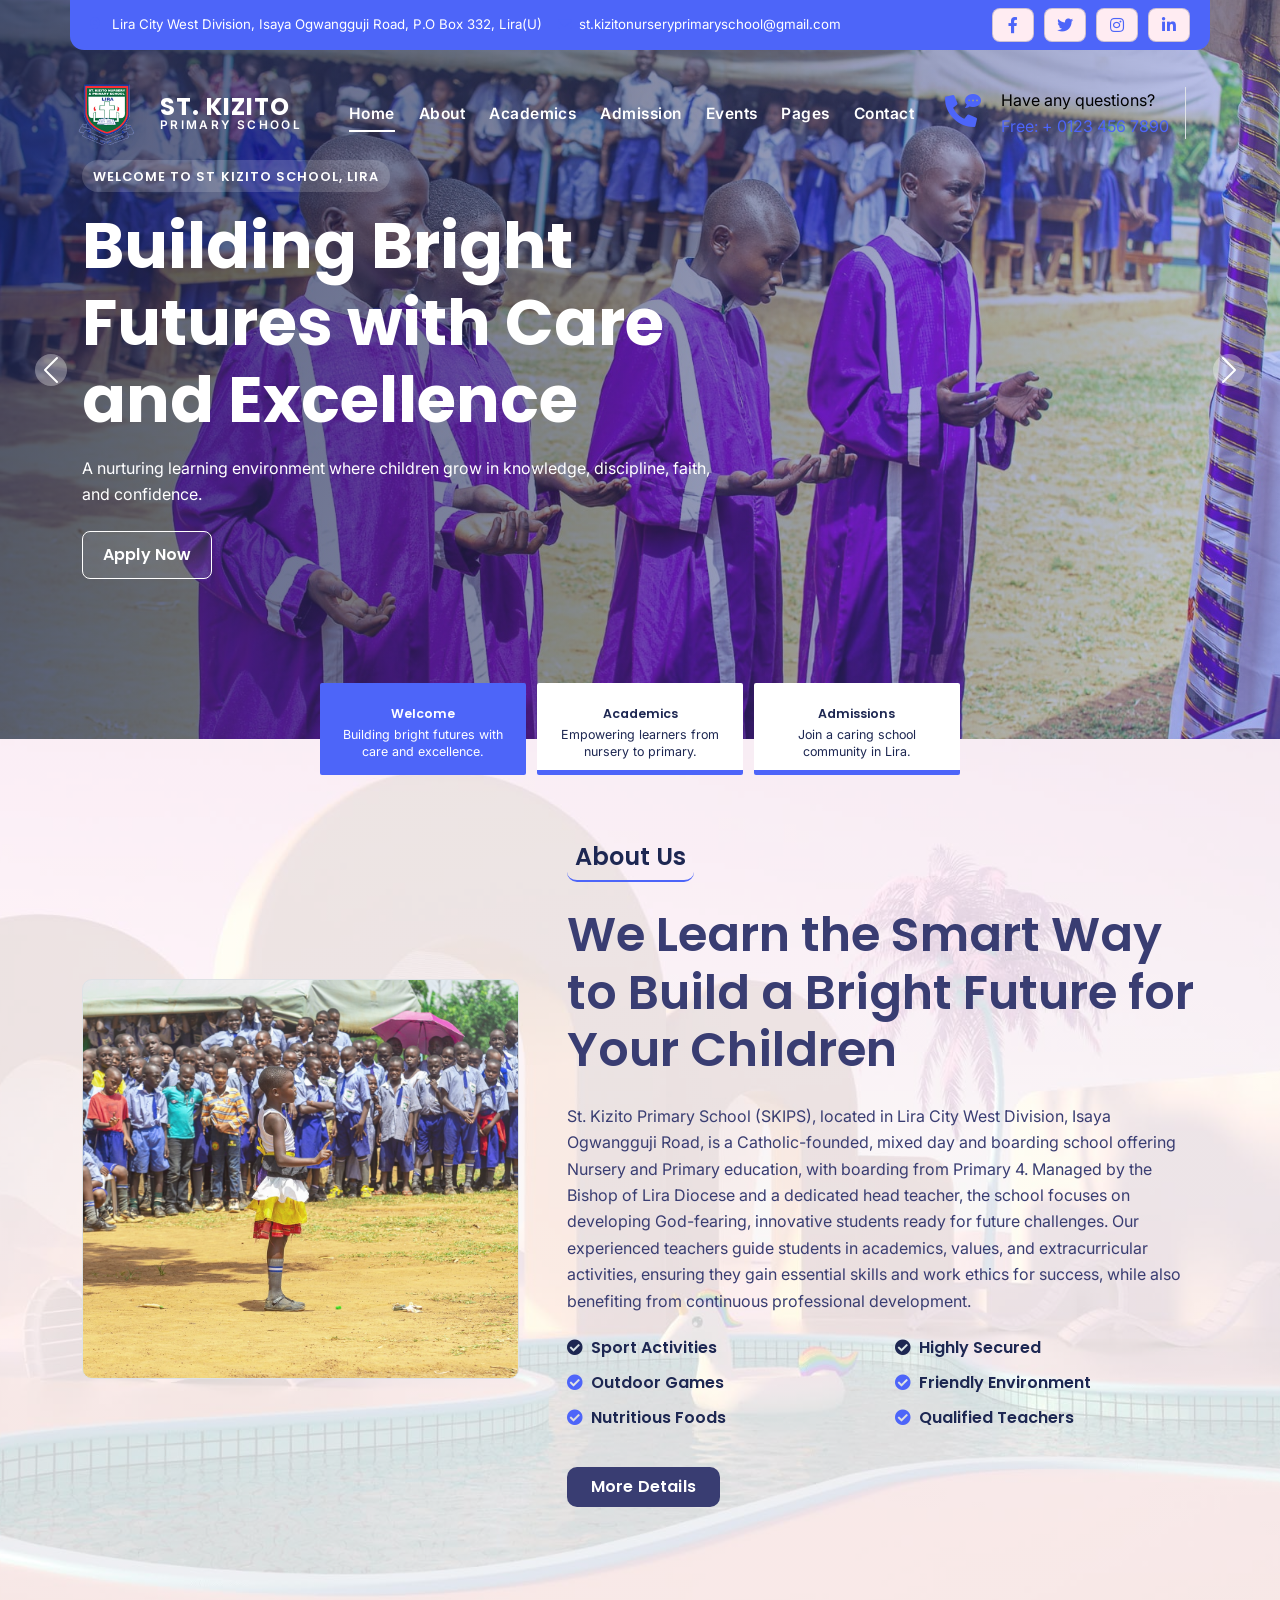
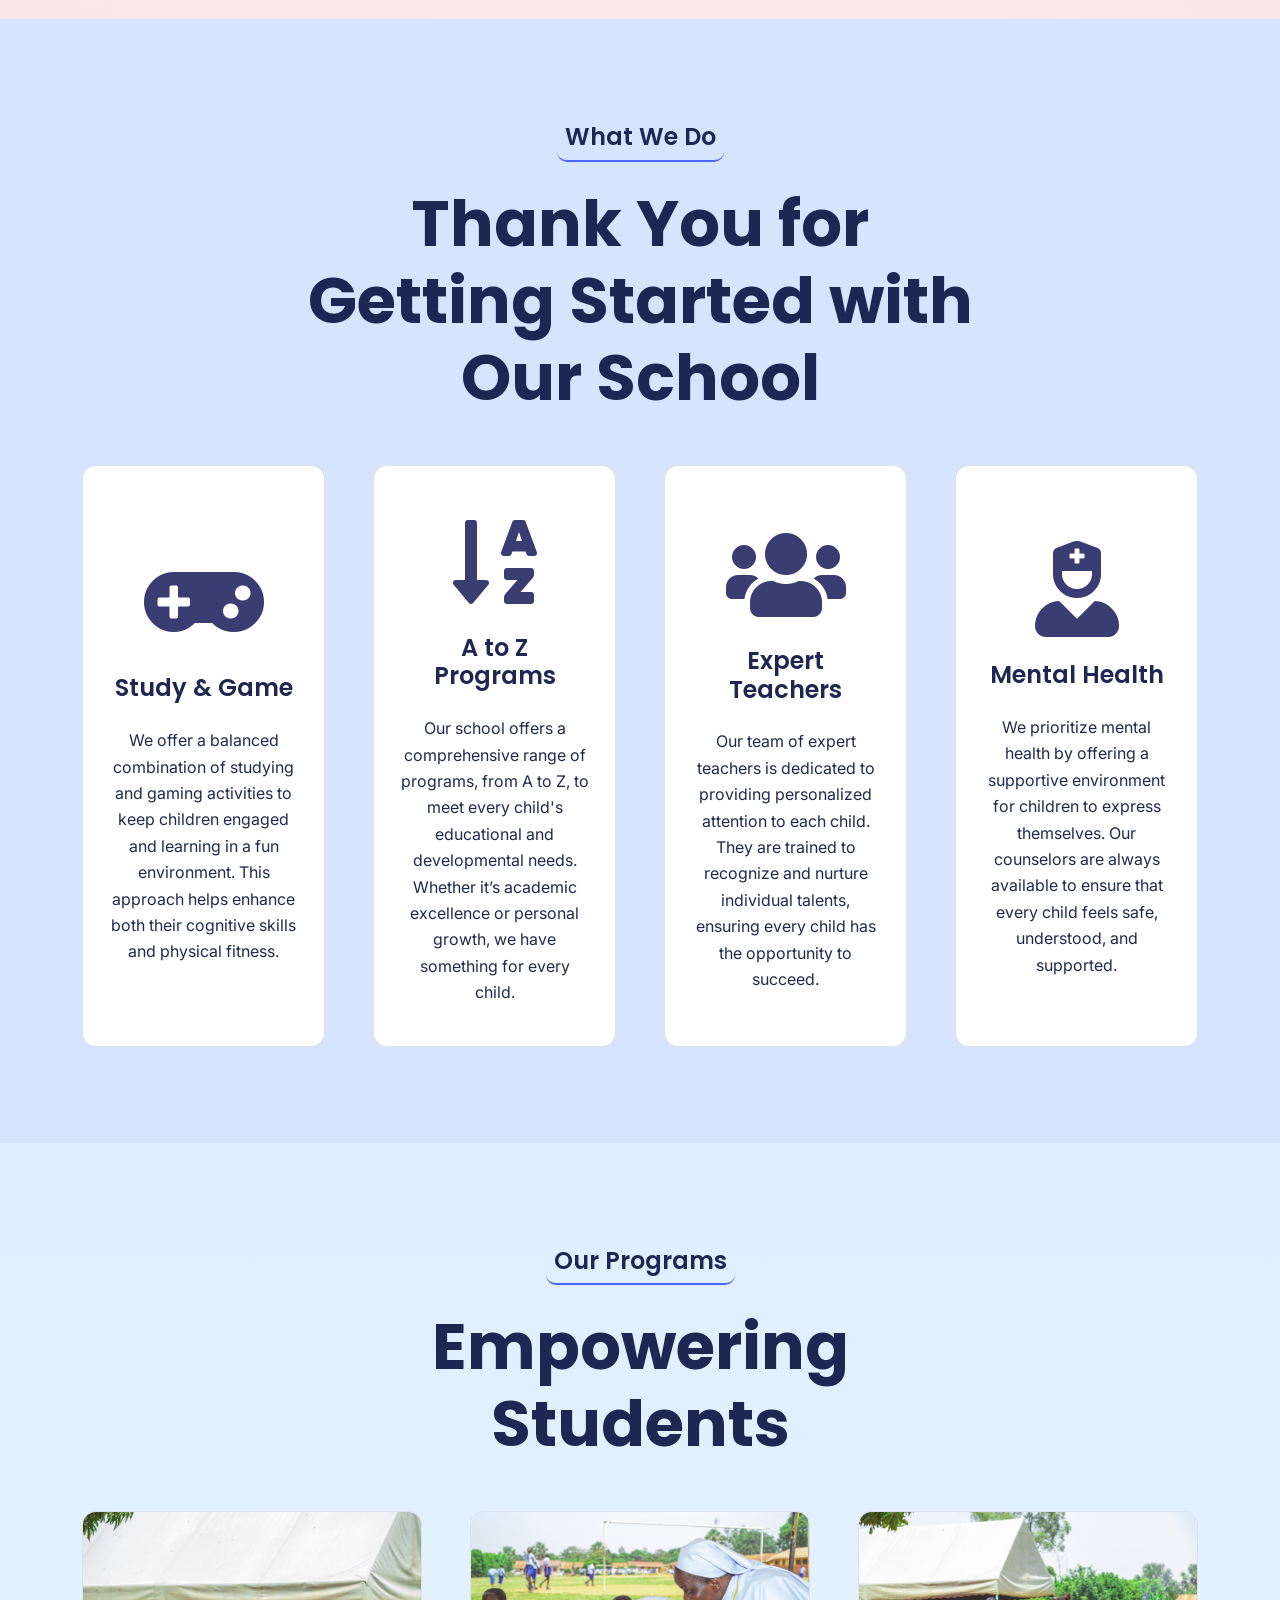
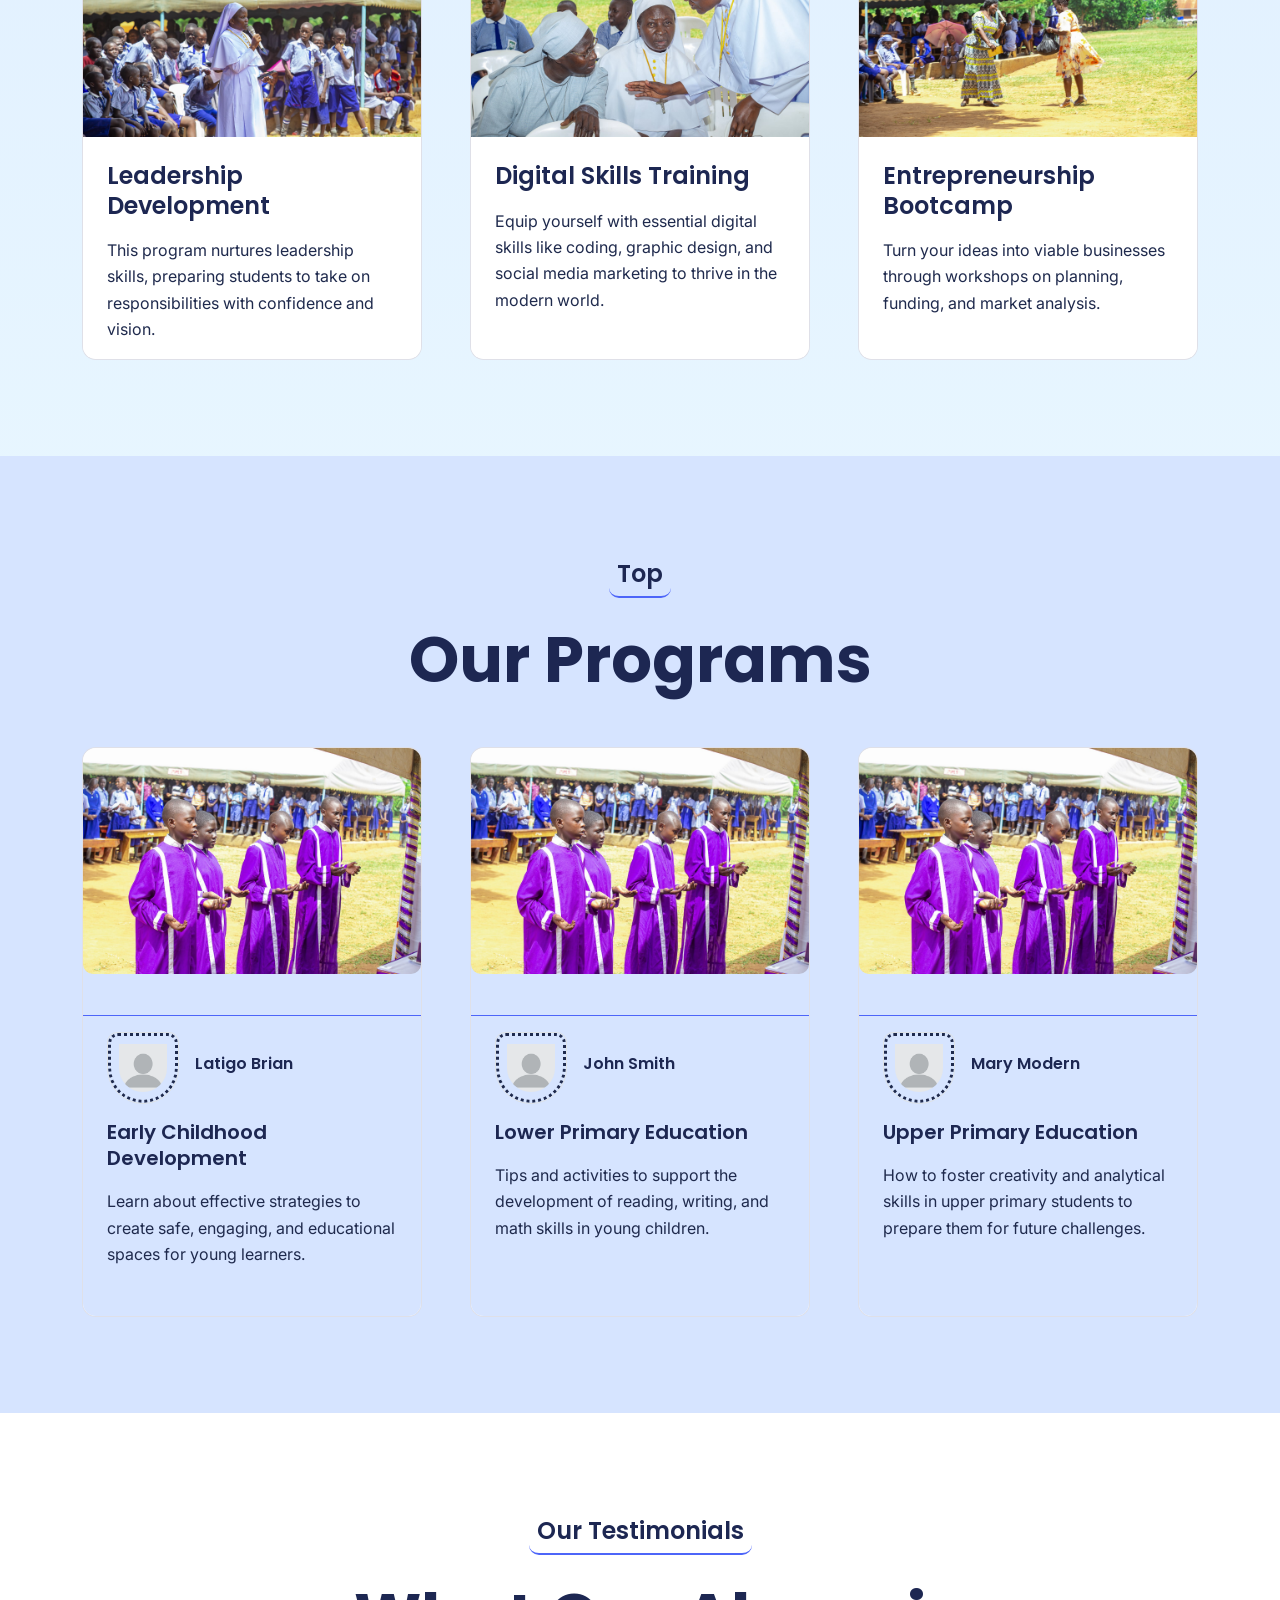
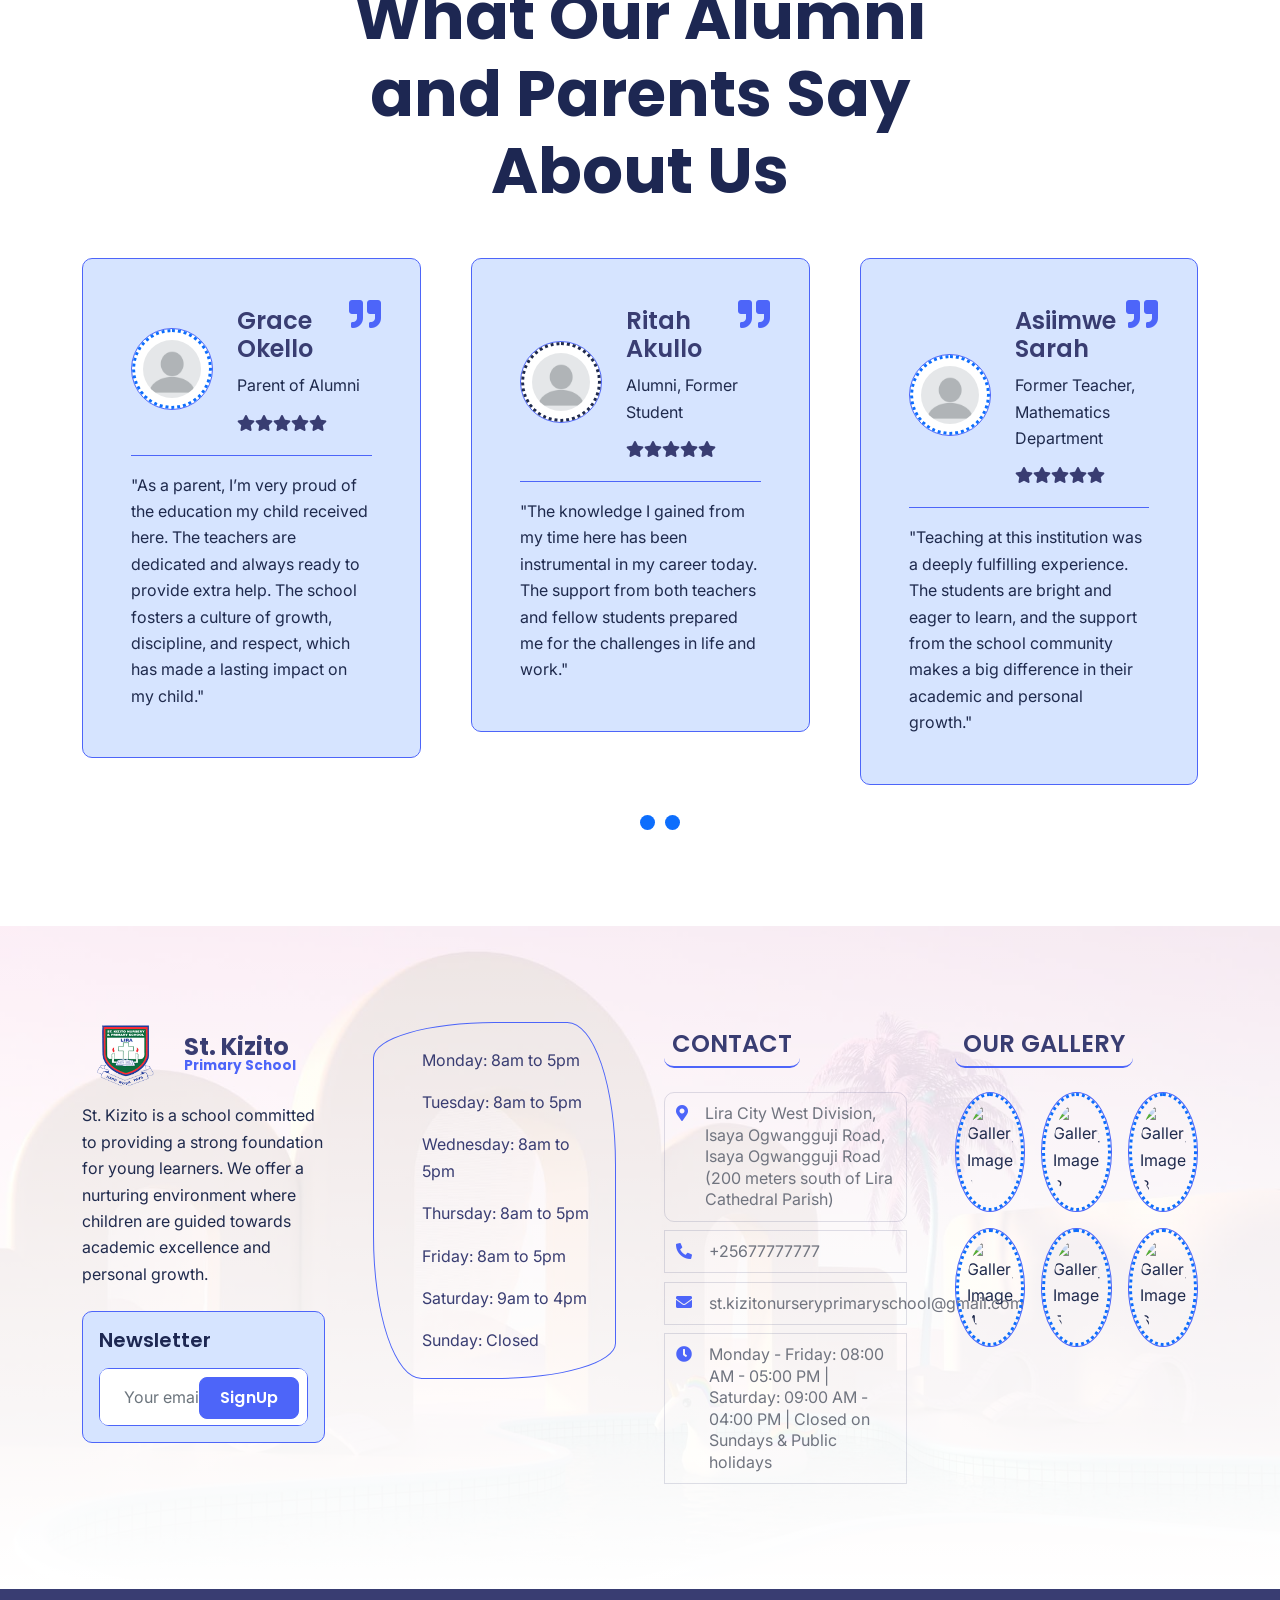
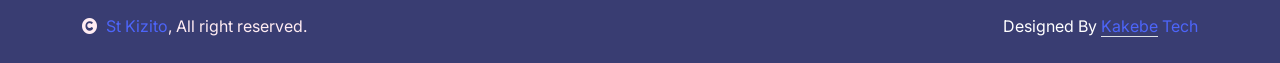
==== commit 420f414b: "Modified pages" ====
--- a/index.html
+++ b/index.html
@@ -59,7 +59,15 @@
             </div>
             <div class="container px-0">
                 <nav class="navbar navbar-light navbar-expand-xl py-3">
-                    <a href="index.html" class="navbar-brand"><h1 class=" display-6">St <span class="text-secondary">Kizito</span></h1></a>
+                    <a href="index.html" class="navbar-brand school-brand" aria-label="ST. KIZITO PRIMARY SCHOOL">
+                        <span class="school-brand-badge" aria-hidden="true">
+                            <img src="img/stkizito (1).png" alt="" class="school-brand-badge-img">
+                        </span>
+                        <span class="school-brand-text">
+                            <span class="school-brand-title">ST. KIZITO</span>
+                            <span class="school-brand-subtitle">PRIMARY SCHOOL</span>
+                        </span>
+                    </a>
                     <button class="navbar-toggler py-2 px-3" type="button" data-bs-toggle="collapse" data-bs-target="#navbarCollapse">
                         <span class="fa fa-bars text-primary"></span>
                     </button>
@@ -374,7 +382,7 @@
                             </div>
                             <div class="blog-content d-flex align-items-center px-4 py-3 bg-light">
                                 <div class="overflow-hidden rounded-circle rounded-top border">
-                                    <img src="img/program-teacher.jpg" class="img-fluid rounded-circle p-2 rounded-top" alt="Image" style="width: 70px; height: 70px; border-style: dotted;">
+                                    <img src="img/blank-profile.png" class="img-fluid rounded-circle p-2 rounded-top" alt="Image" style="width: 70px; height: 70px; border-style: dotted;">
                                 </div>
                                 <div class="ms-3">
                                     <h6 class="">Latigo Brian</h6>
@@ -404,7 +412,7 @@
                             </div>
                             <div class="blog-content d-flex align-items-center px-4 py-3 bg-light">
                                 <div class="overflow-hidden rounded-circle rounded-top border">
-                                    <img src="img/program-teacher.jpg" class="img-fluid rounded-circle p-2 rounded-top" alt="" style="width: 70px; height: 70px; border-style: dotted;">
+                                    <img src="img/blank-profile.png" class="img-fluid rounded-circle p-2 rounded-top" alt="" style="width: 70px; height: 70px; border-style: dotted;">
                                 </div>
                                 <div class="ms-3">
                                     <h6 class="">John Smith</h6>
@@ -434,7 +442,7 @@
                             </div>
                             <div class="blog-content d-flex align-items-center px-4 py-3 bg-light">
                                 <div class="overflow-hidden rounded-circle rounded-top border">
-                                    <img src="img/program-teacher.jpg" class="img-fluid rounded-circle p-2 rounded-top" alt="" style="width: 70px; height: 70px; border-style: dotted;">
+                                    <img src="img/blank-profile.png" class="img-fluid rounded-circle p-2 rounded-top" alt="" style="width: 70px; height: 70px; border-style: dotted;">
                                 </div>
                                 <div class="ms-3">
                                     <h6 class="">Mary Modern</h6>
@@ -472,7 +480,7 @@
                     <i class="fa fa-quote-right fa-2x text-secondary position-absolute" style="top: 15px; right: 15px;"></i>
                     <div class="d-flex align-items-center">
                         <div class="border border-secondary bg-white rounded-circle">
-                            <img src="img/denise.png" class="rounded-circle p-2" style="width: 80px; height: 80px; border-style: dotted; border-color: var(--bs-secondary);" alt="">
+                            <img src="img/blank-profile.png" class="rounded-circle p-2" style="width: 80px; height: 80px; border-style: dotted; border-color: var(--bs-secondary);" alt="">
                         </div>
                         <div class="ms-4">
                             <h4 class="text-dark">Ritah Akullo</h4>
@@ -496,7 +504,7 @@
                     <i class="fa fa-quote-right fa-2x text-secondary position-absolute" style="top: 15px; right: 15px;"></i>
                     <div class="d-flex align-items-center">
                         <div class="border border-secondary bg-white rounded-circle">
-                            <img src="img/denise.png" class="rounded-circle p-2" style="width: 80px; height: 80px; border-style: dotted; border-color: var(--bs-primary);" alt="">
+                            <img src="img/blank-profile.png" class="rounded-circle p-2" style="width: 80px; height: 80px; border-style: dotted; border-color: var(--bs-primary);" alt="">
                         </div>
                         <div class="ms-4">
                             <h4 class="text-dark">Asiimwe Sarah</h4>
@@ -520,7 +528,7 @@
                     <i class="fa fa-quote-right fa-2x text-secondary position-absolute" style="top: 15px; right: 15px;"></i>
                     <div class="d-flex align-items-center">
                         <div class="border border-secondary bg-white rounded-circle">
-                            <img src="img/denise.png" class="rounded-circle p-2" style="width: 80px; height: 80px; border-style: dotted; border-color: var(--bs-primary);" alt="">
+                            <img src="img/blank-profile.png" class="rounded-circle p-2" style="width: 80px; height: 80px; border-style: dotted; border-color: var(--bs-primary);" alt="">
                         </div>
                         <div class="ms-4">
                             <h4 class="text-dark">Grace Okello</h4>
@@ -552,7 +560,12 @@
                 <div class="row g-5">
                     <div class="col-md-6 col-lg-4 col-xl-3">
                         <div class="footer-item">
-                            <h2 class="fw-bold mb-3"><span class="text-dark mb-0">St. Kizito</span><span class="text-secondary"> Kizito</span></h2>
+                            <div class="footer-brand mb-3">
+                                <span class="footer-brand-badge" aria-hidden="true">
+                                    <img src="img/stkizito (1).png" alt="" class="footer-brand-badge-img">
+                                </span>
+                                <h2 class="fw-bold mb-0" style="display: flex; flex-direction:column; line-height: 1.02;"><span class="text-dark mb-0 footer-brand-title">St. Kizito</span><span class="text-secondary footer-brand-subtitle"> Primary School</span></h2>
+                            </div>
                             <p class="mb-4">St. Kizito is a school committed to providing a strong foundation for young learners. We offer a nurturing environment where children are guided towards academic excellence and personal growth.</p>
                             <div class="border border-secondary p-3 rounded bg-light">
                                 <h5 class="mb-3">Newsletter</h5>
--- a/css/style.css
+++ b/css/style.css
@@ -800,6 +800,37 @@
     background-position: top center;
     background-repeat: no-repeat;
     background-size: cover;
+}
+
+.footer-brand {
+    display: inline-flex;
+    align-items: center;
+    gap: .65rem;
+}
+
+.footer-brand h2 {
+    line-height: 1.05;
+}
+
+.footer-brand-badge {
+    width: 5.7rem;
+    height: 4.05rem;
+    flex: 0 0 auto;
+}
+
+.footer-brand-badge-img {
+    width: 100%;
+    height: 100%;
+    object-fit: contain;
+    display: block;
+}
+
+.footer-brand-title {
+    font-size: 1.50rem;
+}
+
+.footer-brand-subtitle {
+    font-size: 0.85rem;
 }
 
 .footer .footer-galary-img img {
@@ -921,9 +952,50 @@
     border-bottom: 0;
 }
 
-.navbar .navbar-brand h1 {
-    font-weight: 800;
-    letter-spacing: 0.02em;
+.school-brand {
+    display: inline-flex;
+    align-items: center;
+    gap: .72rem;
+    text-decoration: none;
+}
+
+.school-brand-badge {
+    width: 4.9rem;
+    height: 5.25rem;
+    display: inline-flex;
+    align-items: center;
+    justify-content: center;
+    flex: 0 0 auto;
+}
+
+.school-brand-badge-img {
+    width: 100%;
+    height: 100%;
+    object-fit: contain;
+    display: block;
+    filter: drop-shadow(0 3px 8px rgba(12, 17, 40, 0.28));
+}
+
+.school-brand-text {
+    display: flex;
+    flex-direction: column;
+    line-height: 1.02;
+}
+
+.school-brand-title {
+    font-family: 'Poppins', Arial, sans-serif;
+    font-size: 1.5rem;
+    font-weight: 700;
+    letter-spacing: .04em;
+    color: #FFFFFF;
+}
+
+.school-brand-subtitle {
+    font-family: 'Inter', 'Segoe UI', sans-serif;
+    font-size: .74rem;
+    font-weight: 600;
+    letter-spacing: .2em;
+    color: rgba(255, 255, 255, 0.92);
 }
 
 .navbar .navbar-nav .nav-link {
@@ -1326,7 +1398,10 @@
 
 .site-header .navbar .navbar-nav .nav-link,
 .site-header .navbar .navbar-brand h1,
-.site-header .navbar .dropdown-toggle::after {
+.site-header .navbar .dropdown-toggle::after,
+.site-header .school-brand-title,
+.site-header .school-brand-subtitle,
+.site-header .school-brand-badge {
     color: #FFFFFF !important;
 }
 
@@ -1340,7 +1415,10 @@
 
 .site-header.scrolled .navbar .navbar-nav .nav-link,
 .site-header.scrolled .navbar .navbar-brand h1,
-.site-header.scrolled .navbar .dropdown-toggle::after {
+.site-header.scrolled .navbar .dropdown-toggle::after,
+.site-header.scrolled .school-brand-title,
+.site-header.scrolled .school-brand-subtitle,
+.site-header.scrolled .school-brand-badge {
     color: #1D2752 !important;
 }
 
@@ -1714,7 +1792,10 @@
 
 .site-header.menu-open .navbar .navbar-nav .nav-link,
 .site-header.menu-open .navbar .navbar-brand h1,
-.site-header.menu-open .navbar .dropdown-toggle::after {
+.site-header.menu-open .navbar .dropdown-toggle::after,
+.site-header.menu-open .school-brand-title,
+.site-header.menu-open .school-brand-subtitle,
+.site-header.menu-open .school-brand-badge {
     color: #1D2752 !important;
 }
 
@@ -1808,6 +1889,20 @@
 }
 
 @media (max-width: 991.98px) {
+    .school-brand-badge {
+        width: 4.5rem;
+        height: 4.8rem;
+    }
+
+    .school-brand-title {
+        font-size: .88rem;
+    }
+
+    .school-brand-subtitle {
+        font-size: .6rem;
+        letter-spacing: .14em;
+    }
+
     .hero-carousel .carousel-control-prev,
     .hero-carousel .carousel-control-next {
         width: 14%;
@@ -1825,4 +1920,25 @@
         border-radius: 0;
     }
 }
+
+@media (max-width: 575.98px) {
+    .school-brand {
+        gap: .55rem;
+    }
+
+    .school-brand-badge {
+        width: 2.3rem;
+        height: 2.55rem;
+    }
+
+    .school-brand-subtitle {
+        font-size: .5rem;
+        letter-spacing: .11em;
+    }
+
+    .footer-brand-badge {
+        width: 2.35rem;
+        height: 2.7rem;
+    }
+}
 /*** Round 4 Refinements End ***/
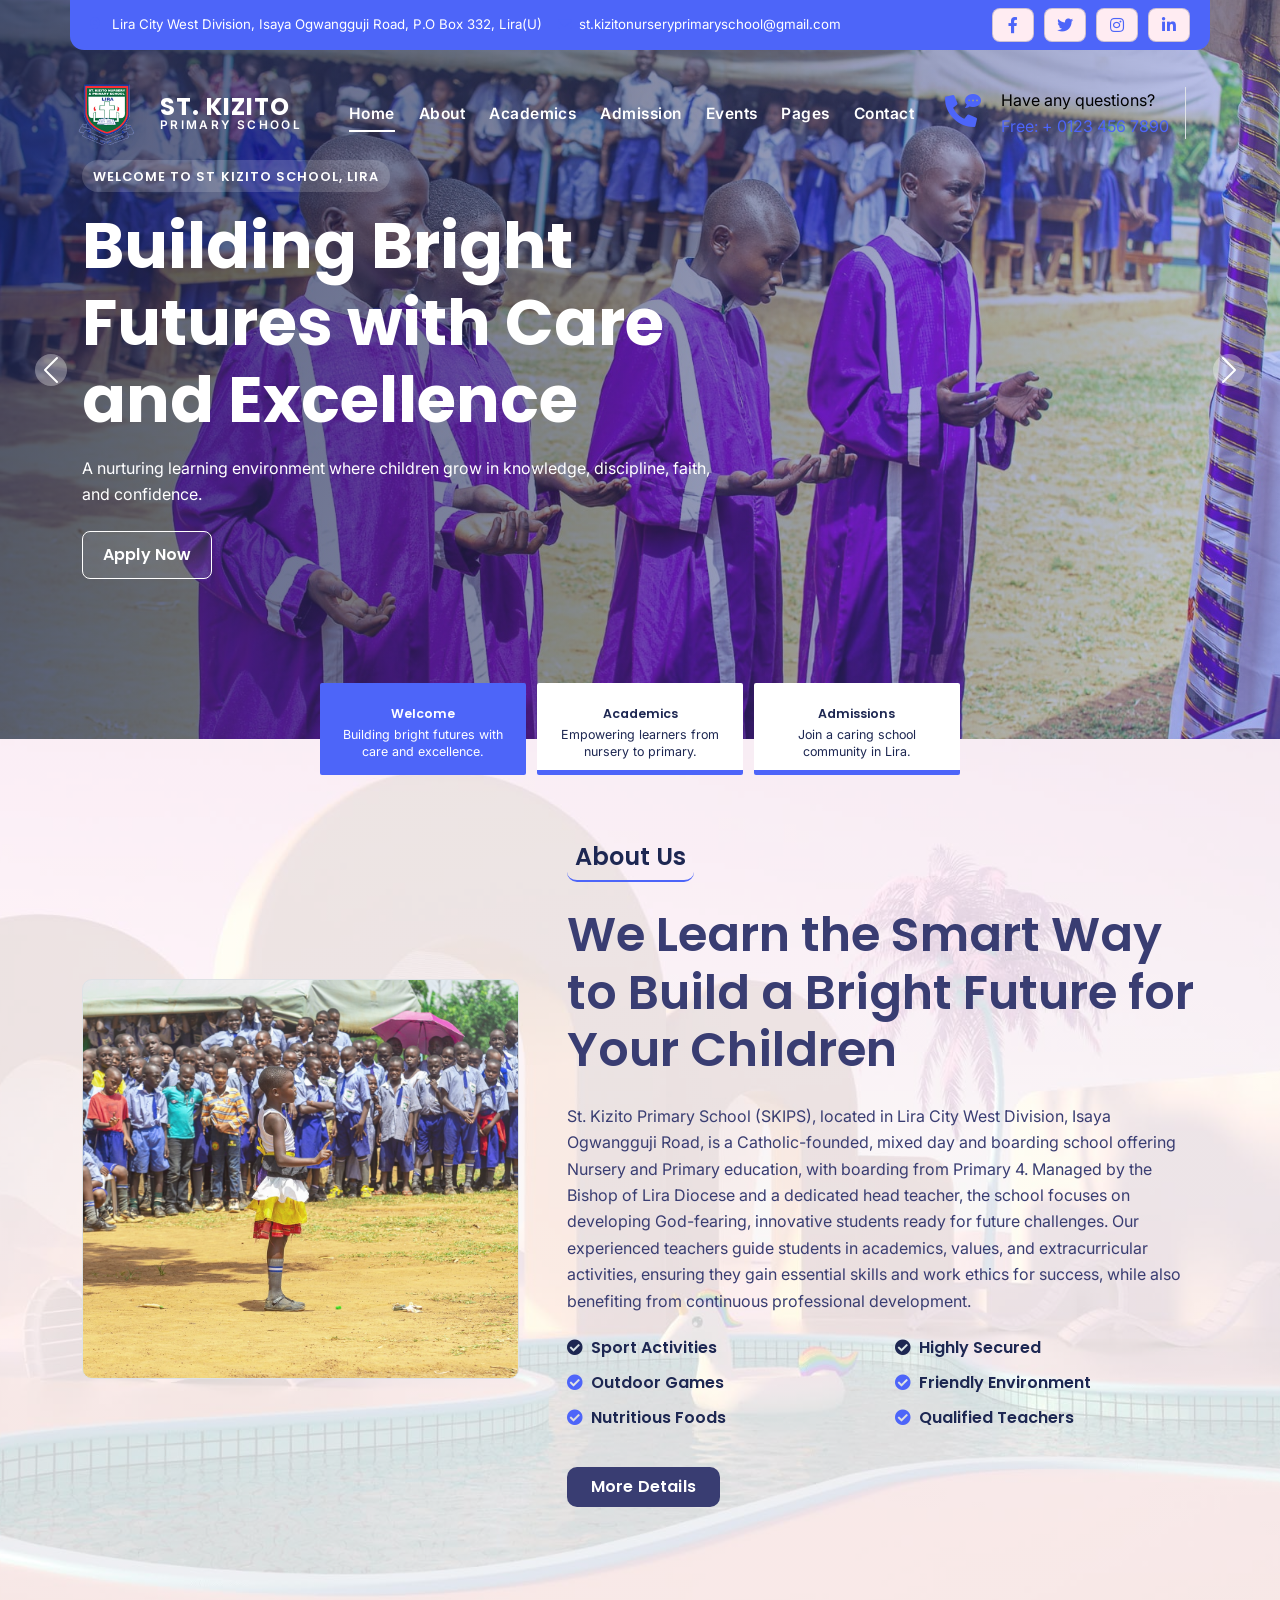
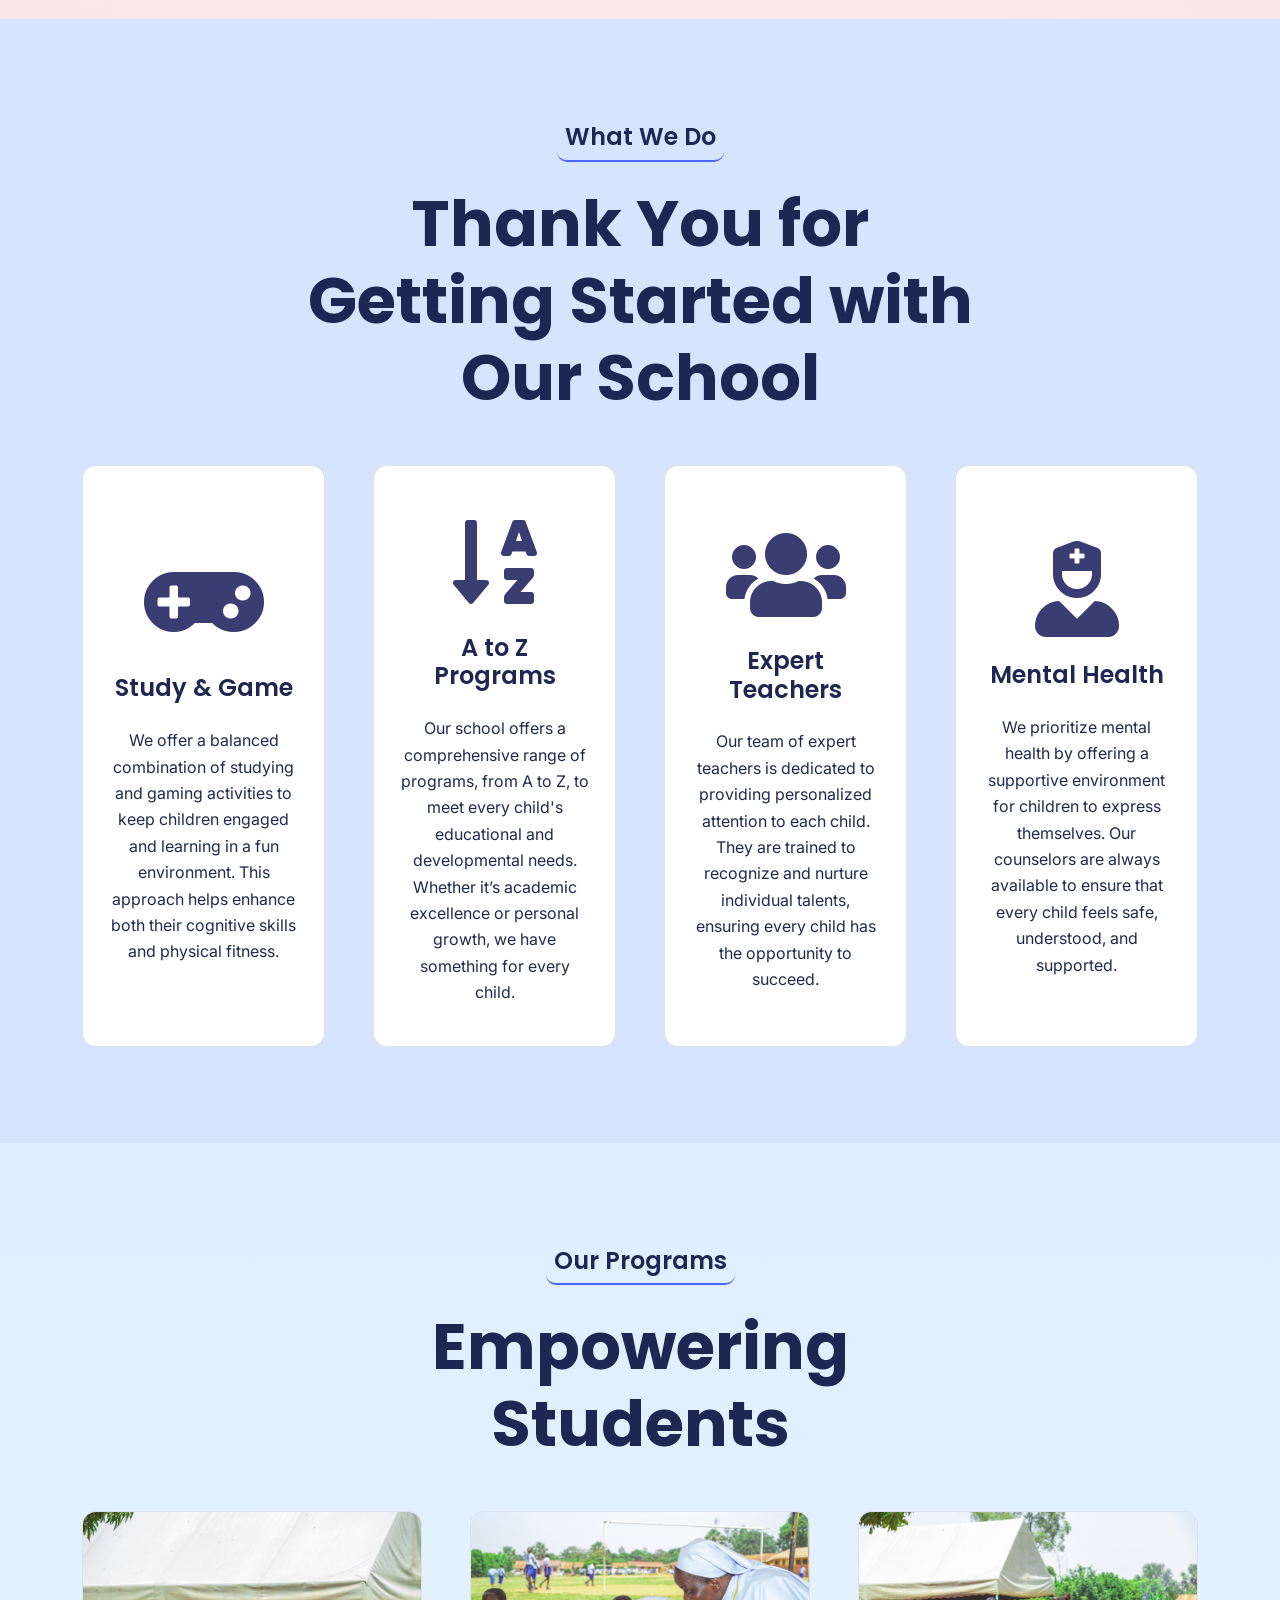
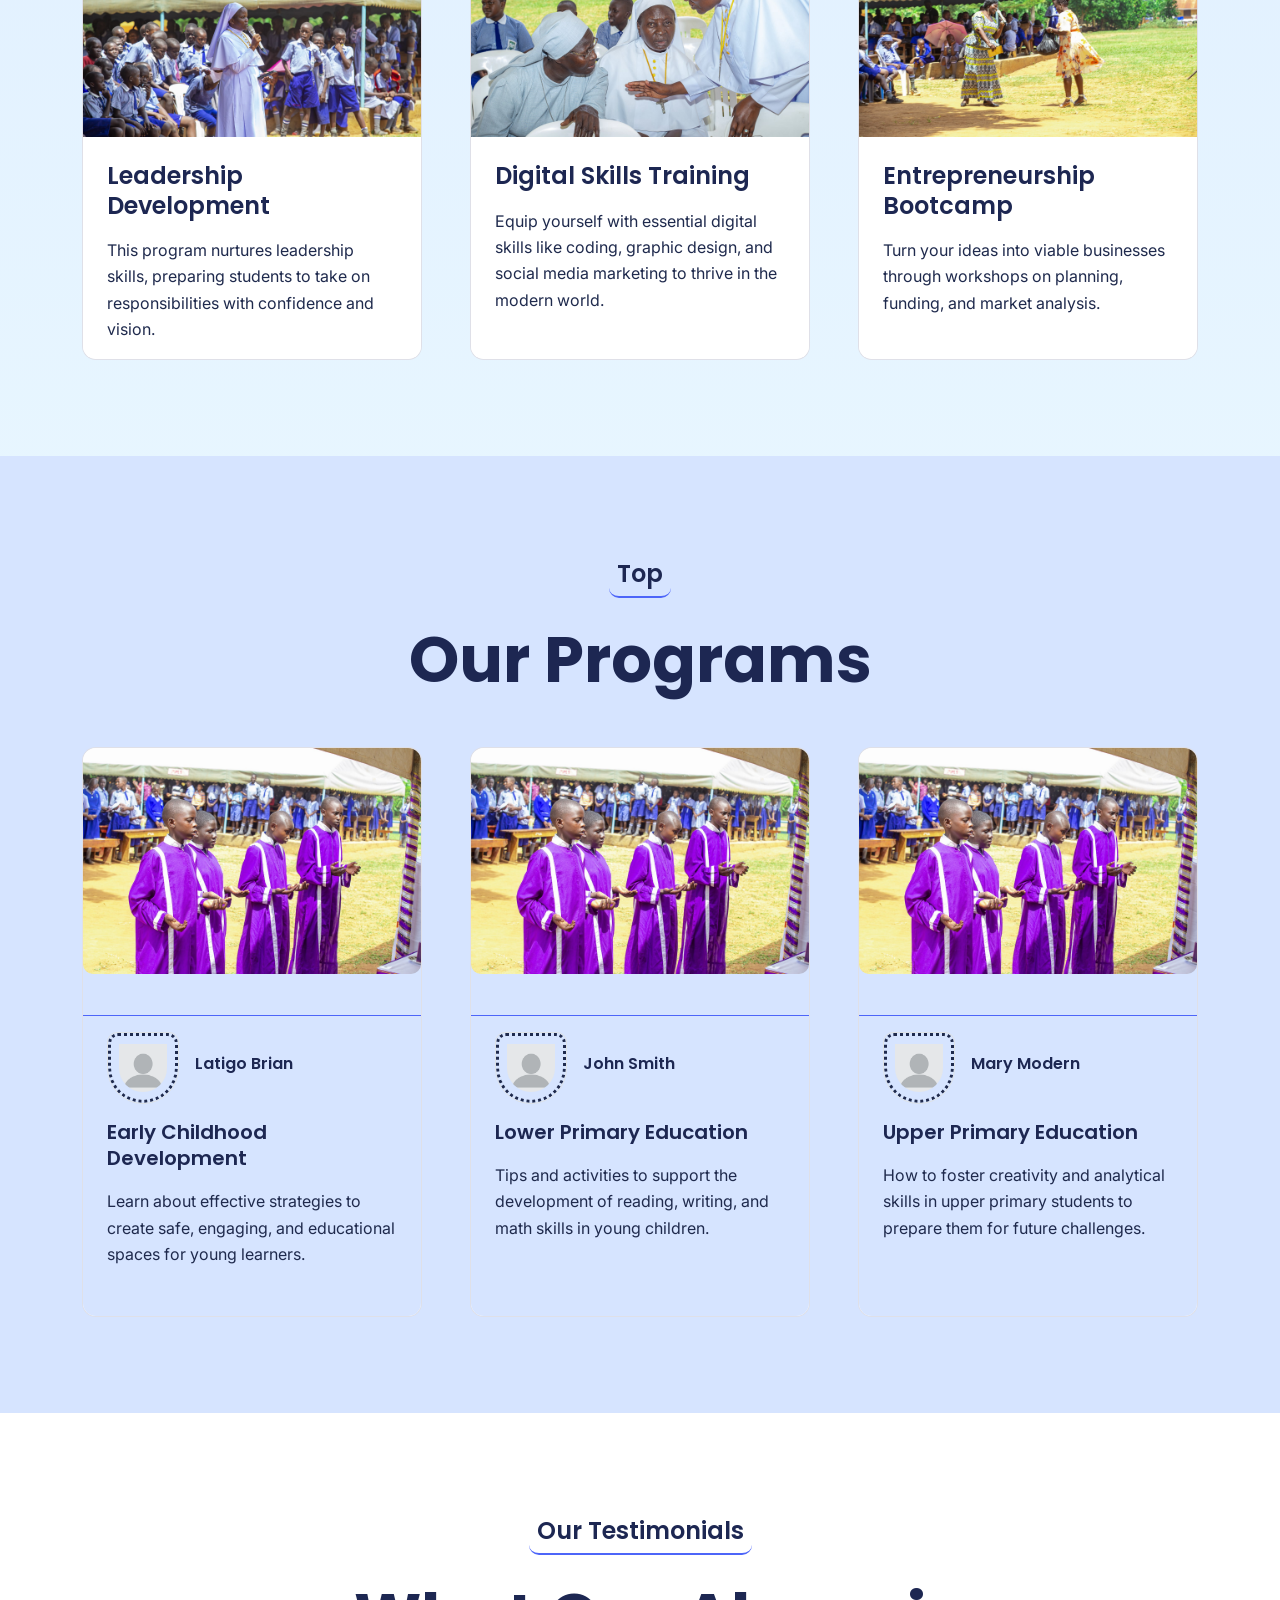
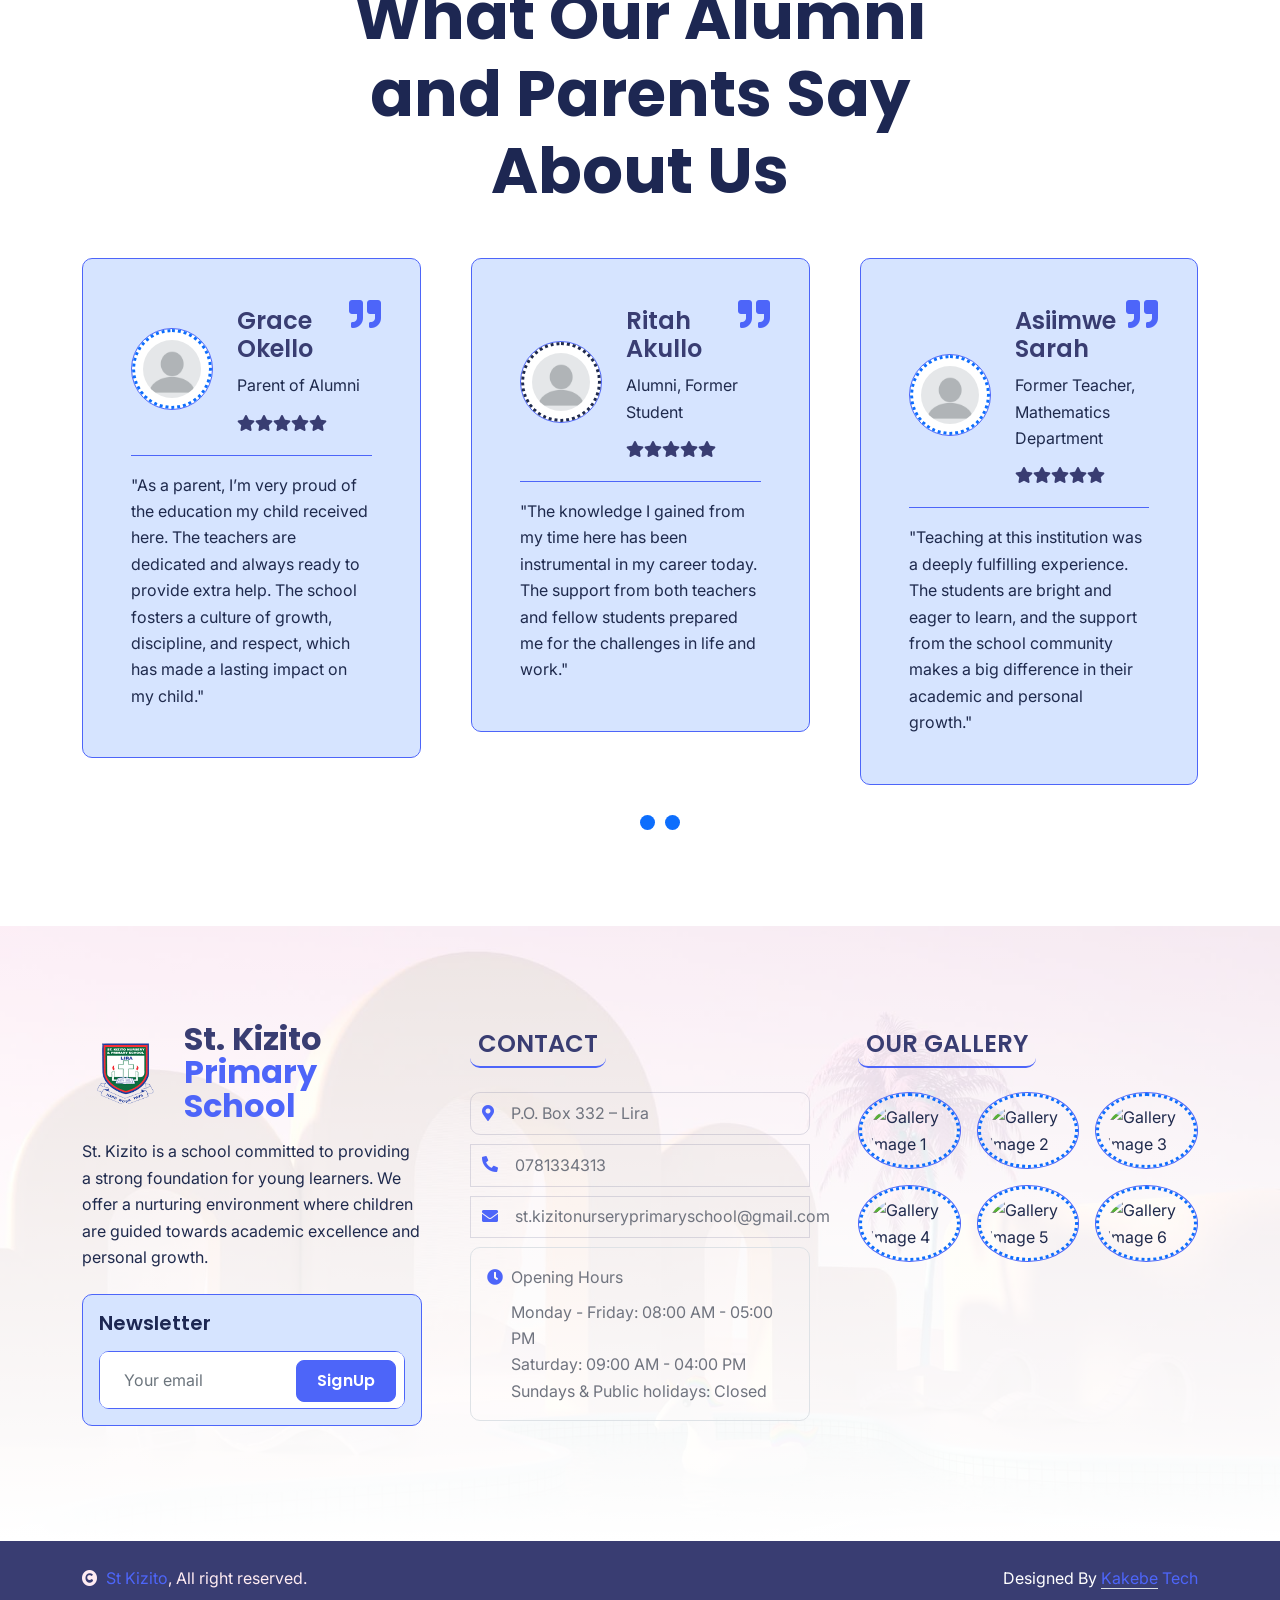
==== commit b061ae5e: "Update" ====
--- a/index.html
+++ b/index.html
@@ -558,13 +558,13 @@
         <div class="container-fluid footer py-5 wow fadeIn" data-wow-delay="0.1s">
             <div class="container py-5">
                 <div class="row g-5">
-                    <div class="col-md-6 col-lg-4 col-xl-3">
+                    <div class="col-md-6 col-lg-4 col-xl-4">
                         <div class="footer-item">
                             <div class="footer-brand mb-3">
                                 <span class="footer-brand-badge" aria-hidden="true">
                                     <img src="img/stkizito (1).png" alt="" class="footer-brand-badge-img">
                                 </span>
-                                <h2 class="fw-bold mb-0" style="display: flex; flex-direction:column; line-height: 1.02;"><span class="text-dark mb-0 footer-brand-title">St. Kizito</span><span class="text-secondary footer-brand-subtitle"> Primary School</span></h2>
+                                <h2 class="fw-bold mb-0"><span class="text-dark mb-0">St. Kizito</span><span class="text-secondary"> Primary School</span></h2>
                             </div>
                             <p class="mb-4">St. Kizito is a school committed to providing a strong foundation for young learners. We offer a nurturing environment where children are guided towards academic excellence and personal growth.</p>
                             <div class="border border-secondary p-3 rounded bg-light">
@@ -576,31 +576,29 @@
                             </div>
                         </div>
                     </div>
-                    <div class="col-md-6 col-lg-4 col-xl-3">
-                        <div class="footer-item">
-                            <div class="d-flex flex-column p-4 ps-5 text-dark border border-secondary" style="border-radius: 50% 20% / 10% 40%;">
-                                <p>Monday: 8am to 5pm</p>
-                                <p>Tuesday: 8am to 5pm</p>
-                                <p>Wednesday: 8am to 5pm</p>
-                                <p>Thursday: 8am to 5pm</p>
-                                <p>Friday: 8am to 5pm</p>
-                                <p>Saturday: 9am to 4pm</p>
-                                <p class="mb-0">Sunday: Closed</p>
-                            </div>
-                        </div>
-                    </div>
-                    <div class="col-md-6 col-lg-4 col-xl-3">
+                    <div class="col-md-6 col-lg-4 col-xl-4">
                         <div class="footer-item">
                             <h4 class="text-dark mb-4 border-bottom border-secondary border-2 d-inline-block p-2 title-border-radius">CONTACT</h4>
                             <div class="d-flex flex-column align-items-start">
-                                <a href="javascript:void(0)" class="text-body mb-4"><i class="fa fa-map-marker-alt text-secondary me-2"></i> Lira City West Division, Isaya Ogwangguji Road, Isaya Ogwangguji Road (200 meters south of Lira Cathedral Parish)</a>
-                                <a href="javascript:void(0)" class="text-start rounded-0 text-body mb-4"><i class="fa fa-phone-alt text-secondary me-2"></i> +25677777777</a>
+                                <a href="javascript:void(0)" class="text-body mb-4"><i class="fa fa-map-marker-alt text-secondary me-2"></i> P.O. Box 332 – Lira</a>
+                                <a href="javascript:void(0)" class="text-start rounded-0 text-body mb-4"><i class="fa fa-phone-alt text-secondary me-2"></i> 0781334313</a>
                                 <a href="mailto:st.kizitonurseryprimaryschool@gmail.com" class="text-start rounded-0 text-body mb-4"><i class="fas fa-envelope text-secondary me-2"></i> st.kizitonurseryprimaryschool@gmail.com</a>
-                                <a href="javascript:void(0)" class="text-start rounded-0 text-body mb-4"><i class="fa fa-clock text-secondary me-2"></i> Monday - Friday: 08:00 AM - 05:00 PM | Saturday: 09:00 AM - 04:00 PM | Closed on Sundays & Public holidays</a>
-                            </div>
-                        </div>
-                    </div>
-                    <div class="col-md-6 col-lg-4 col-xl-3">
+                                <div class="text-start text-body mb-4 p-3 rounded border w-100">
+                                    <div class="d-flex align-items-center mb-2">
+                                        <i class="fa fa-clock text-secondary me-2"></i>
+                                        <span class="fw-semibold">Opening Hours</span>
+                                         
+                                    </div>
+                                    <ul class="list-unstyled mb-0 ps-4">
+                                        <li>Monday - Friday: 08:00 AM - 05:00 PM</li>
+                                        <li>Saturday: 09:00 AM - 04:00 PM</li>
+                                        <li>Sundays &amp; Public holidays: Closed</li>
+                                    </ul>
+                                </div>
+                            </div>
+                        </div>
+                    </div>
+                    <div class="col-md-6 col-lg-4 col-xl-4">
                         <div class="footer-item">
                             <h4 class="text-dark mb-4 border-bottom border-secondary border-2 d-inline-block p-2 title-border-radius">OUR GALLERY</h4>
                             <div class="row g-3">
--- a/css/style.css
+++ b/css/style.css
@@ -1888,6 +1888,116 @@
     padding-top: .85rem;
 }
 
+.program-fees-page {
+    position: relative;
+}
+
+.program-fees-hero,
+.fees-section-card,
+.fees-summary-card,
+.fees-note-card,
+.program-fees-note {
+    background: #FFFFFF;
+    border: 1px solid var(--school-border);
+    border-radius: 12px;
+    box-shadow: none;
+}
+
+.program-fees-hero {
+    padding: 1.5rem;
+}
+
+.program-fees-kicker {
+    display: inline-block;
+    margin-bottom: .75rem;
+    font-family: 'Poppins', Arial, sans-serif;
+    font-size: .78rem;
+    font-weight: 700;
+    letter-spacing: .12em;
+    text-transform: uppercase;
+    color: var(--bs-primary);
+}
+
+.program-fees-note,
+.fees-summary-card,
+.fees-note-card {
+    padding: 1.1rem;
+}
+
+.fees-summary-card h5,
+.fees-note-card h4,
+.fees-section-card h3 {
+    font-family: 'Poppins', Arial, sans-serif;
+}
+
+.fees-summary-card {
+    height: 100%;
+}
+
+.fees-summary-card p,
+.program-fees-note p,
+.fees-note-card p,
+.fees-note-item span {
+    color: var(--school-ink-soft);
+}
+
+.fees-table {
+    margin-bottom: 0;
+}
+
+.fees-table thead th {
+    background: #1D2752;
+    color: #FFFFFF;
+    text-transform: uppercase;
+    letter-spacing: .04em;
+    font-size: .82rem;
+}
+
+.fees-table tbody td {
+    font-size: .96rem;
+    color: var(--school-ink);
+}
+
+.fees-table th,
+.fees-table td {
+    text-align: center;
+    padding: .9rem .85rem;
+}
+
+.fees-pill {
+    display: inline-flex;
+    align-items: center;
+    gap: .35rem;
+    border-radius: 999px;
+    background: rgba(77, 101, 249, 0.12);
+    color: var(--bs-primary);
+    font-size: .77rem;
+    font-weight: 700;
+    letter-spacing: .08em;
+    text-transform: uppercase;
+    padding: .35rem .7rem;
+}
+
+.fees-note-list {
+    padding-left: 1rem;
+}
+
+.fees-note-list li {
+    margin-bottom: .4rem;
+}
+
+.fees-note-item {
+    display: grid;
+    gap: .2rem;
+    padding: .75rem 0;
+    border-bottom: 1px solid rgba(57, 61, 114, 0.12);
+}
+
+.fees-note-item:last-child {
+    border-bottom: 0;
+    padding-bottom: 0;
+}
+
 @media (max-width: 991.98px) {
     .school-brand-badge {
         width: 4.5rem;
@@ -1940,5 +2050,9 @@
         width: 2.35rem;
         height: 2.7rem;
     }
+
+    .program-fees-hero {
+        padding: 1.2rem;
+    }
 }
 /*** Round 4 Refinements End ***/
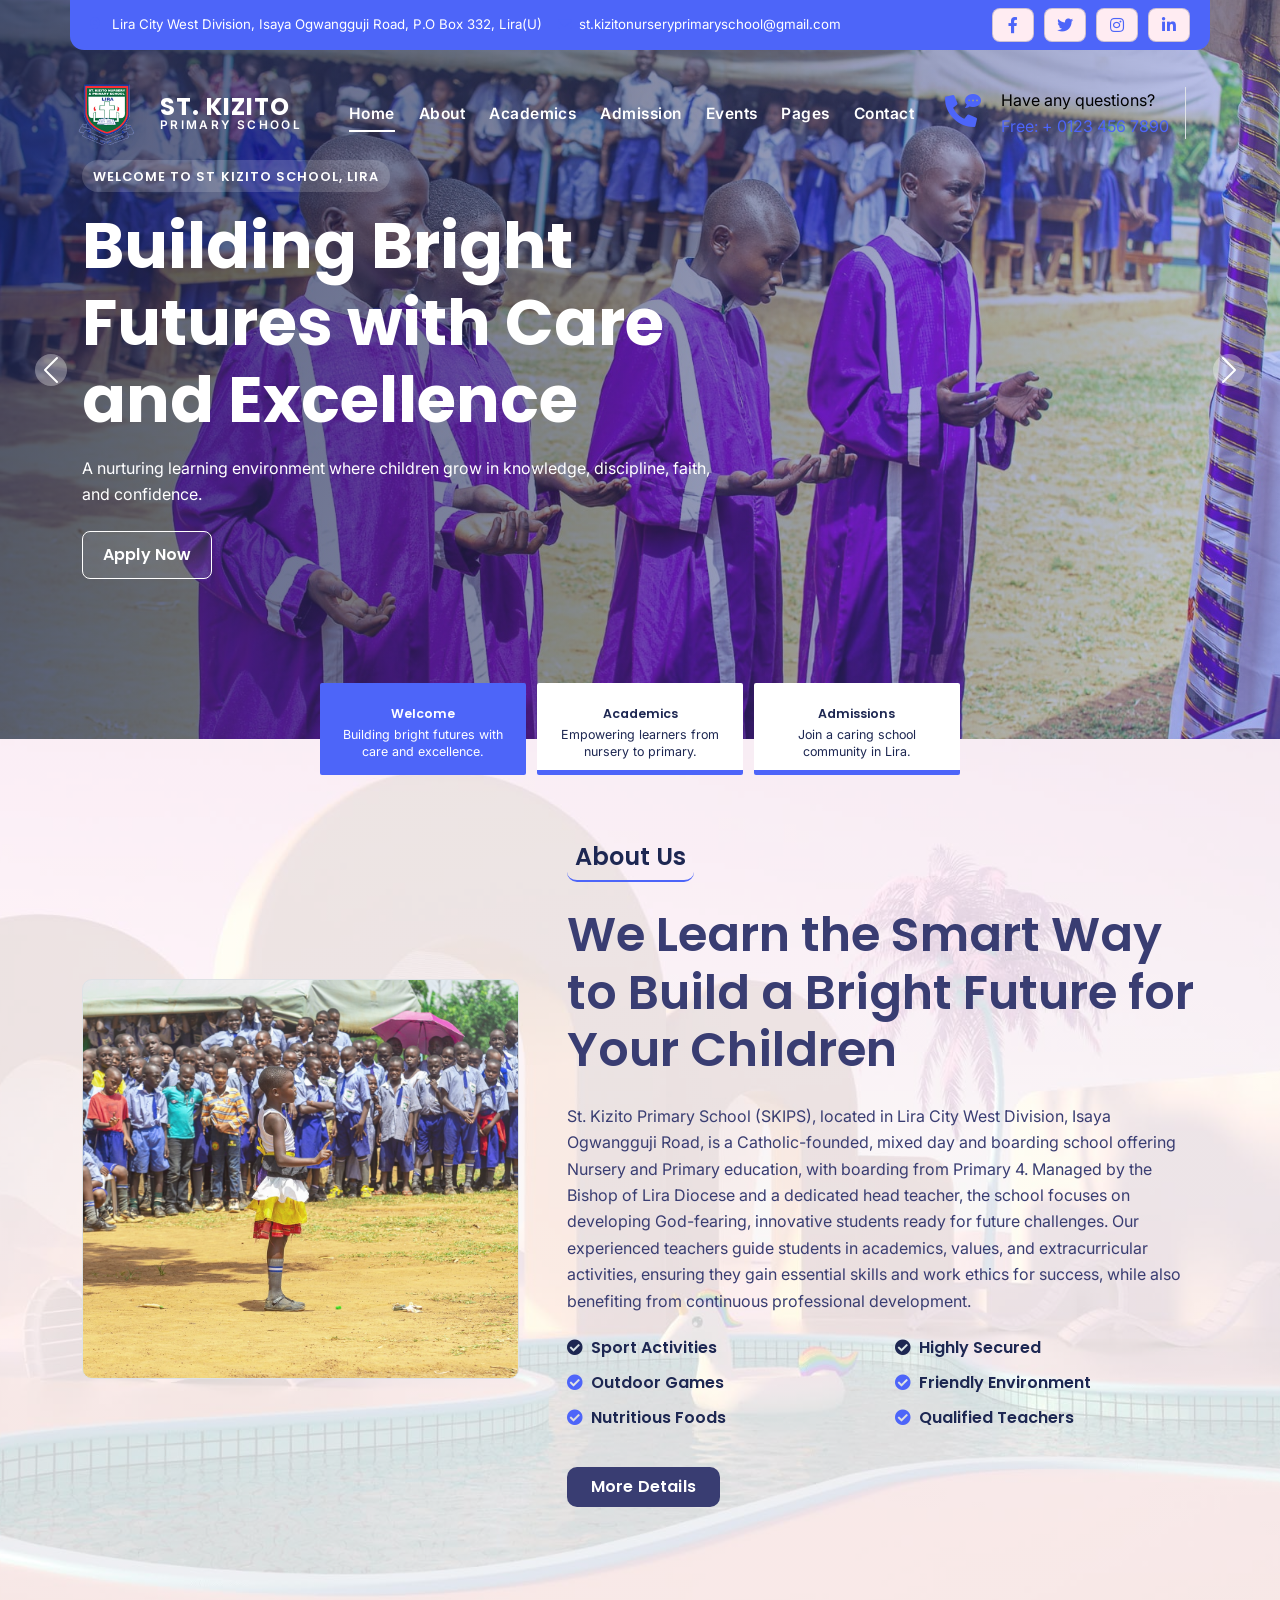
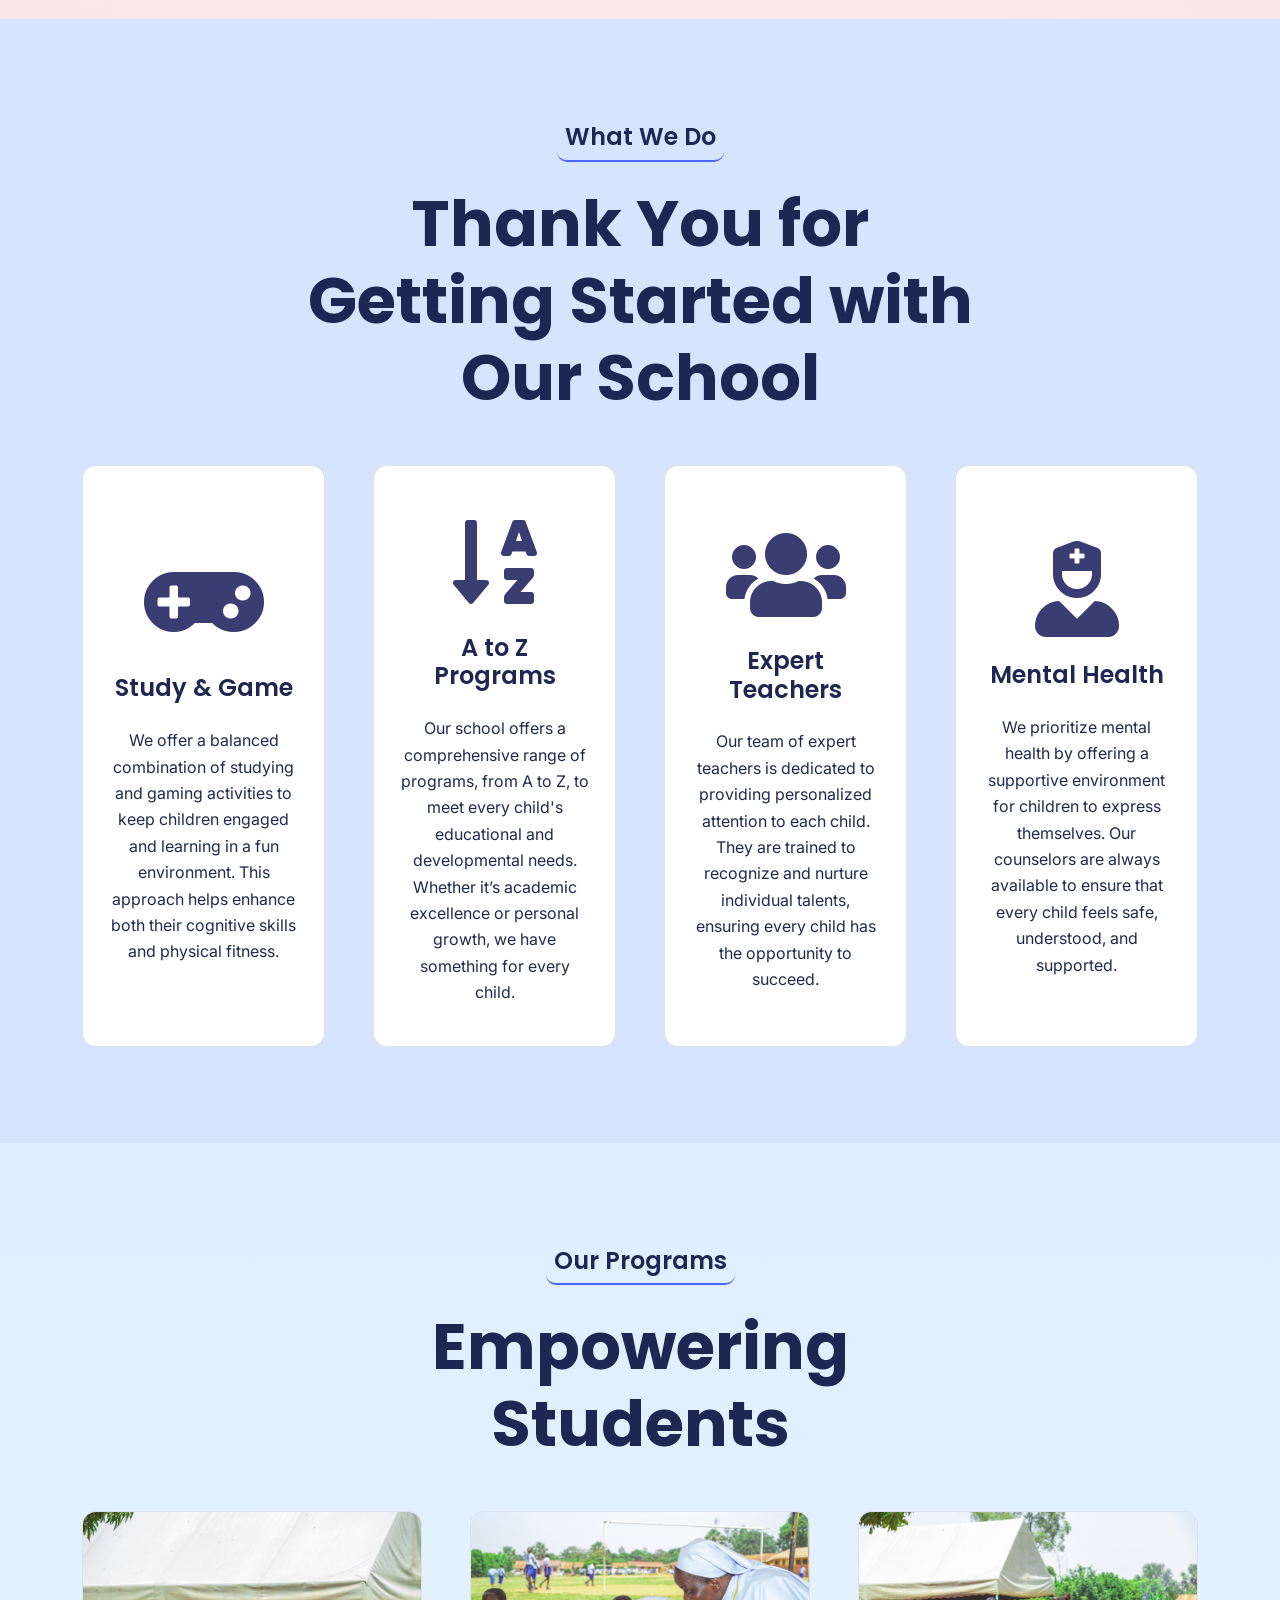
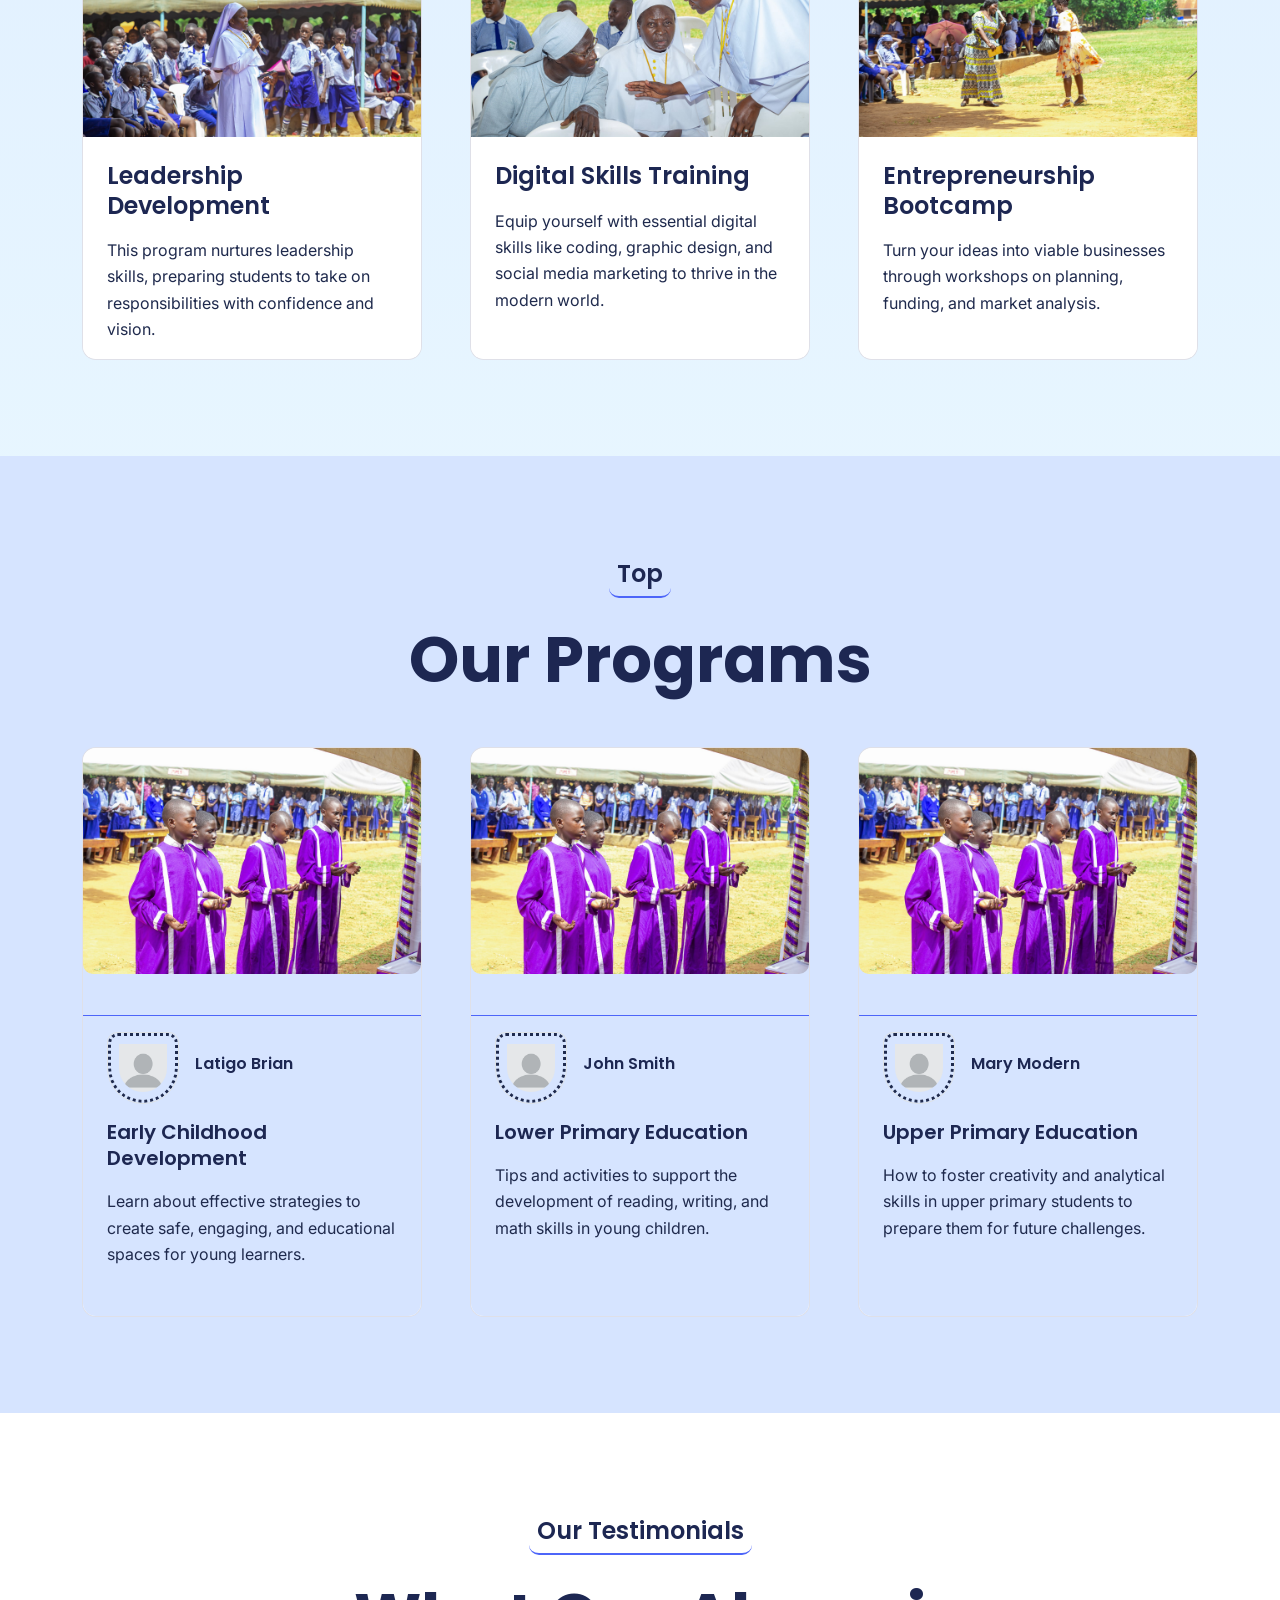
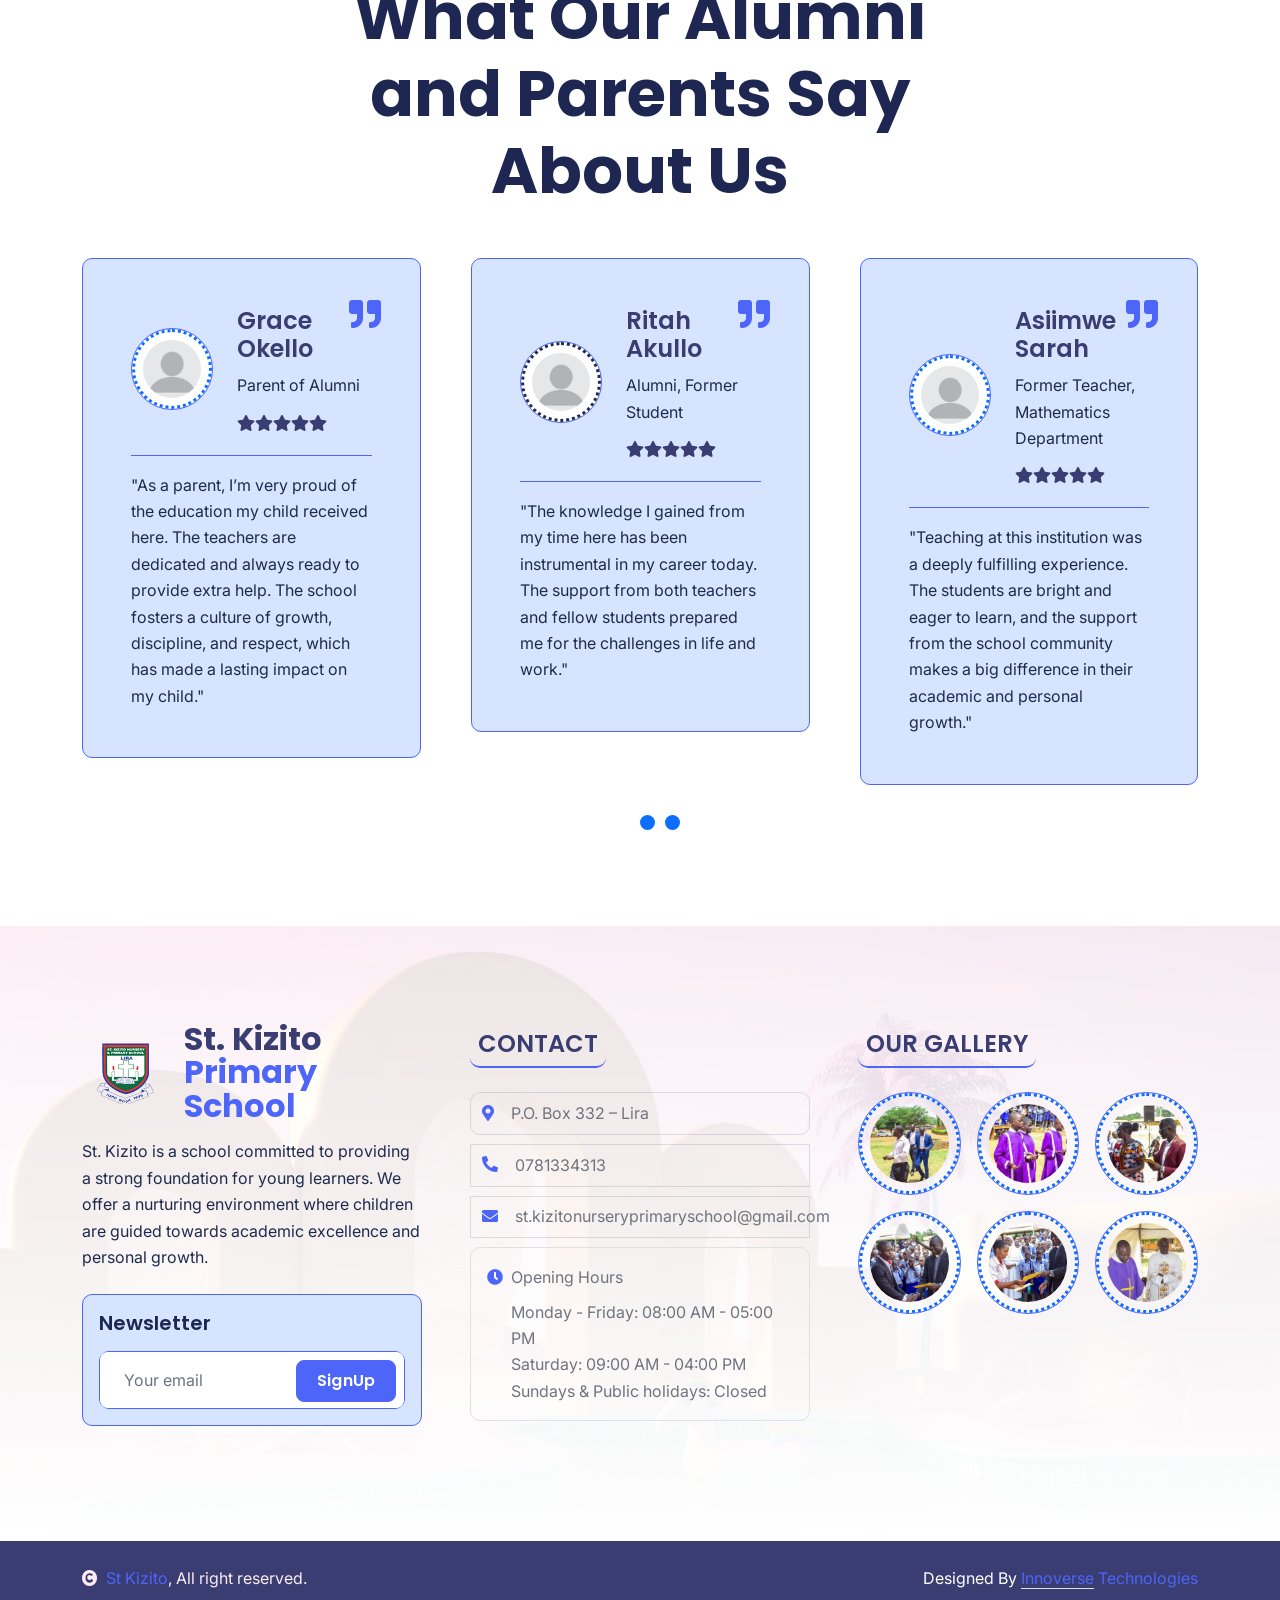
==== commit e1aa5941: "Modified gallery" ====
--- a/index.html
+++ b/index.html
@@ -604,32 +604,32 @@
                             <div class="row g-3">
                                 <div class="col-4">
                                     <div class="footer-galary-img rounded-circle border border-secondary">
-                                        <img src="img/galary-1.jpg" class="img-fluid rounded-circle p-2" alt="Gallery Image 1">
+                                        <img src="img/stkizito (8) (1).jpg" class="img-fluid rounded-circle p-2" alt="Gallery Image 1">
                                     </div>
                                 </div>
                                 <div class="col-4">
                                     <div class="footer-galary-img rounded-circle border border-secondary">
-                                        <img src="img/galary-2.jpg" class="img-fluid rounded-circle p-2" alt="Gallery Image 2">
+                                        <img src="img/stkizito (1) (1).jpg" class="img-fluid rounded-circle p-2" alt="Gallery Image 2">
                                     </div>
                                 </div>
                                 <div class="col-4">
                                     <div class="footer-galary-img rounded-circle border border-secondary">
-                                        <img src="img/galary-3.jpg" class="img-fluid rounded-circle p-2" alt="Gallery Image 3">
+                                        <img src="img/stkizito (13) (1).jpg" class="img-fluid rounded-circle p-2" alt="Gallery Image 3">
                                     </div>
                                 </div>
                                 <div class="col-4">
                                     <div class="footer-galary-img rounded-circle border border-secondary">
-                                        <img src="img/galary-4.jpg" class="img-fluid rounded-circle p-2" alt="Gallery Image 4">
+                                        <img src="img/stkizito (12) (1).jpg" class="img-fluid rounded-circle p-2" alt="Gallery Image 4">
                                     </div>
                                 </div>
                                 <div class="col-4">
                                     <div class="footer-galary-img rounded-circle border border-secondary">
-                                        <img src="img/galary-5.jpg" class="img-fluid rounded-circle p-2" alt="Gallery Image 5">
+                                        <img src="img/stkizito (11) (1).jpg" class="img-fluid rounded-circle p-2" alt="Gallery Image 5">
                                     </div>
                                 </div>
                                 <div class="col-4">
                                     <div class="footer-galary-img rounded-circle border border-secondary">
-                                        <img src="img/galary-6.jpg" class="img-fluid rounded-circle p-2" alt="Gallery Image 6">
+                                        <img src="img/stkizito (3) (1).jpg" class="img-fluid rounded-circle p-2" alt="Gallery Image 6">
                                     </div>
                                 </div>
                             </div>
@@ -653,7 +653,7 @@
                         <!--/*** This template is free as long as you keep the below author’s credit link/attribution link/backlink. ***/-->
                         <!--/*** If you'd like to use the template without the below author’s credit link/attribution link/backlink, ***/-->
                         <!--/*** you can purchase the Credit Removal License from "https://htmlcodex.com/credit-removal". ***/-->
-                        Designed By <a class="border-bottom" href="https://htmlcodex.com">Kakebe</a>  <a clas="border-bottom" href="https://kakebe.tech">Tech</a>
+                        Designed By <a class="border-bottom" href="https://htmlcodex.com">Innoverse</a>  <a clas="border-bottom" href="https://innoverse.tech">Technologies</a>
                     </div>
                 </div>
             </div>
--- a/css/style.css
+++ b/css/style.css
@@ -1865,7 +1865,7 @@
 
 .about-teacher-card img {
     width: 100%;
-    height: 230px;
+    height: 300px;
     object-fit: cover;
 }
 
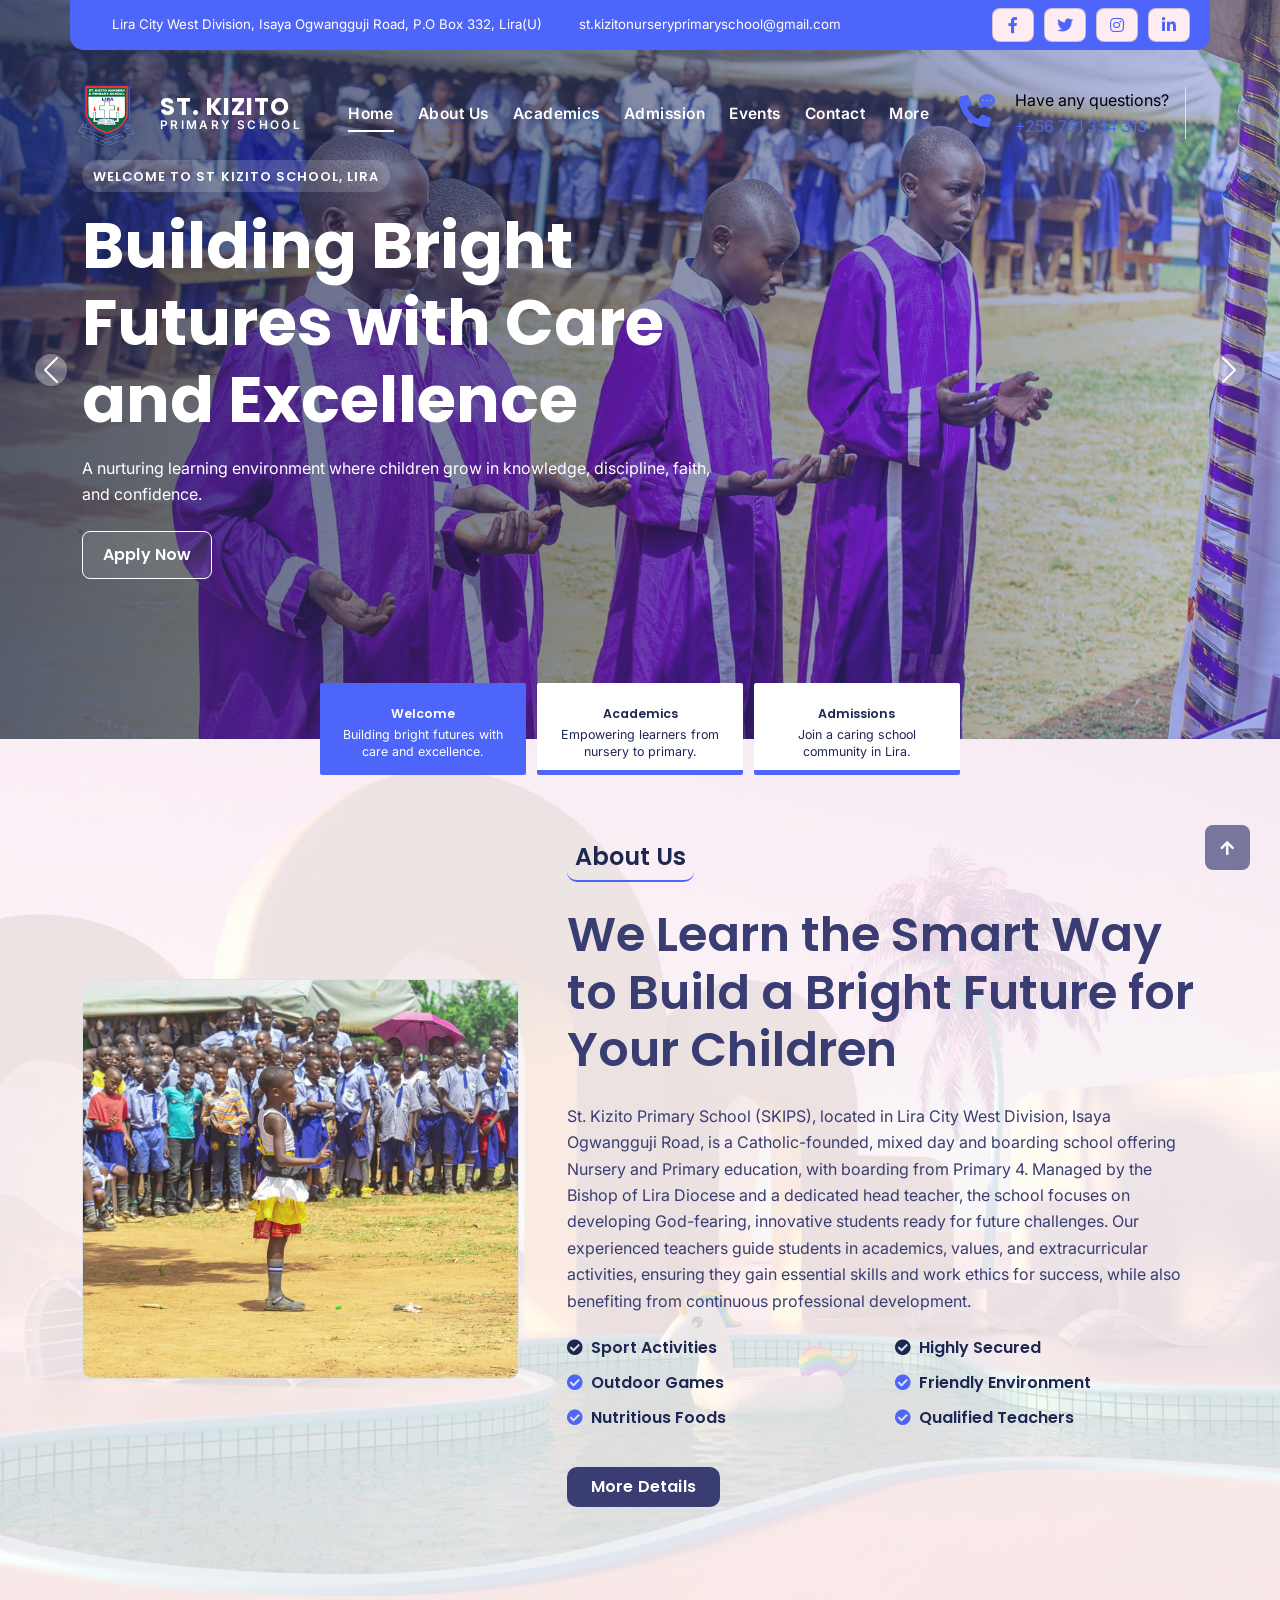
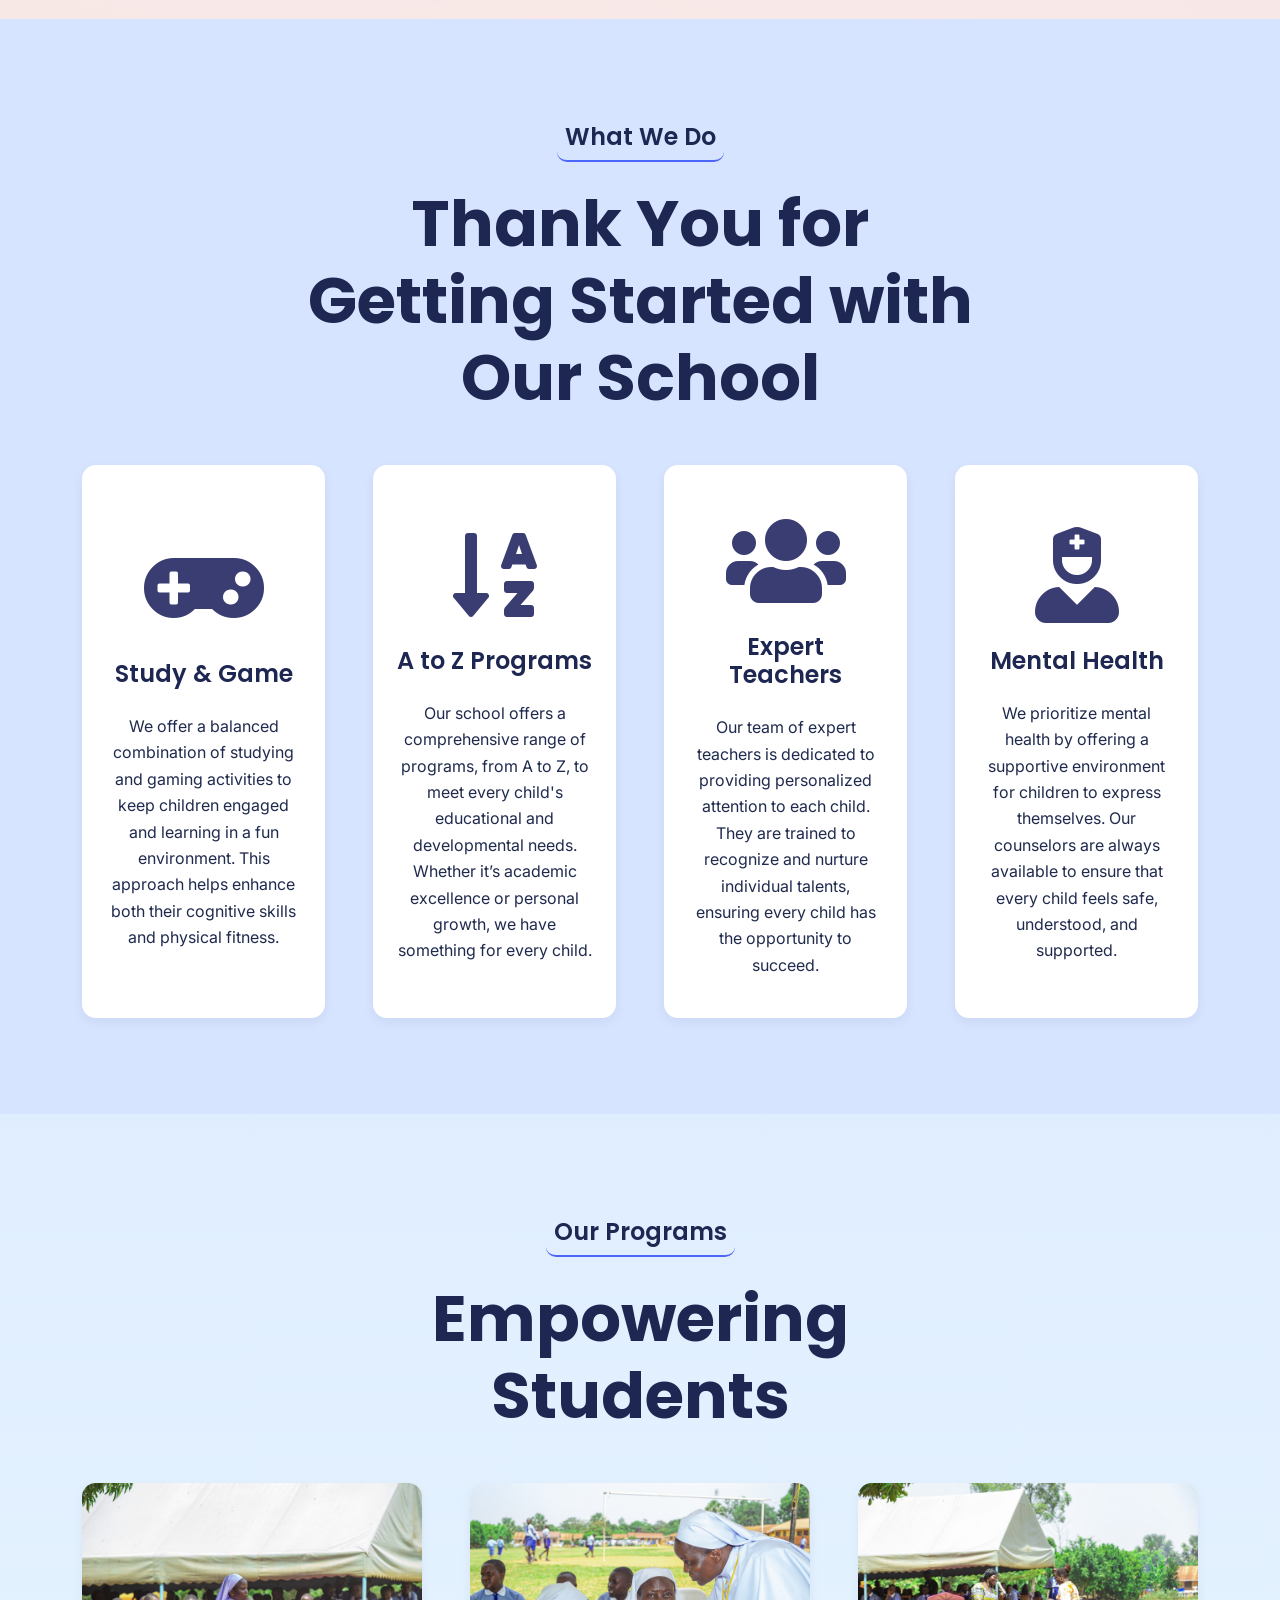
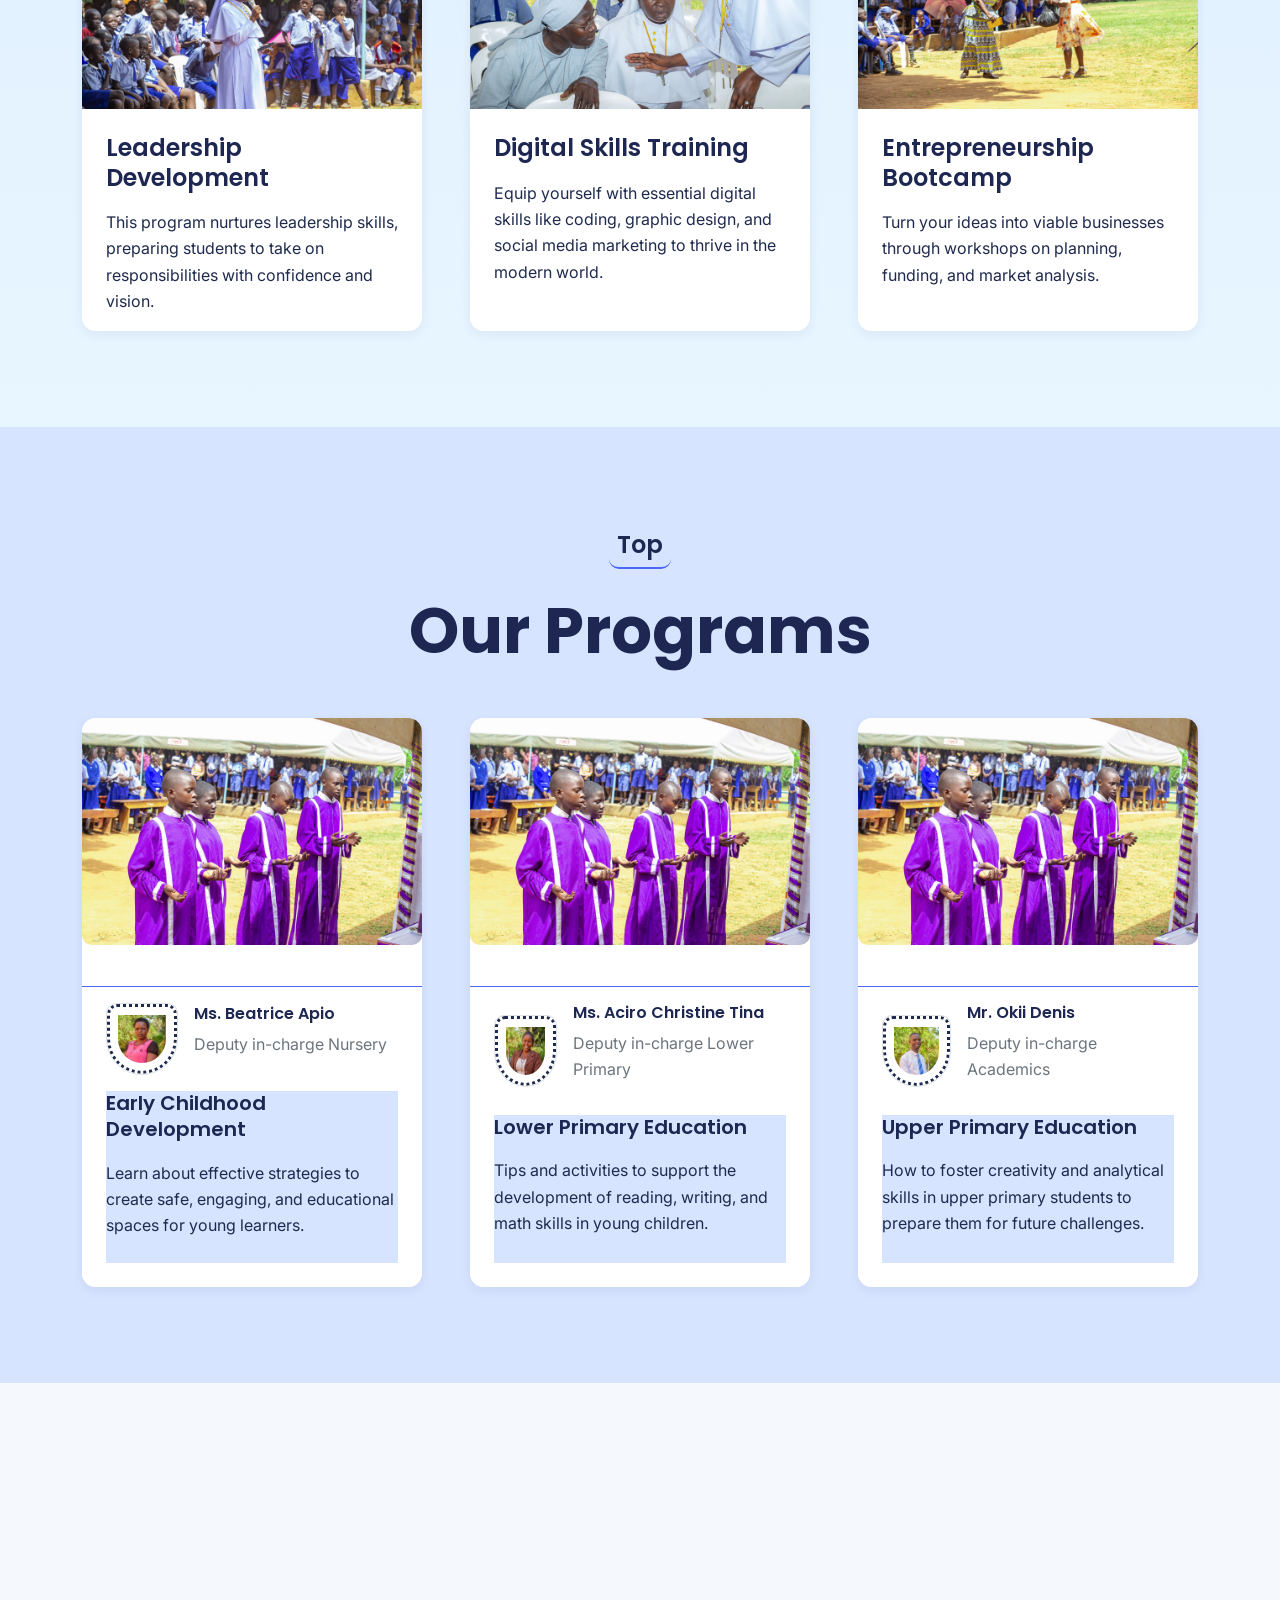
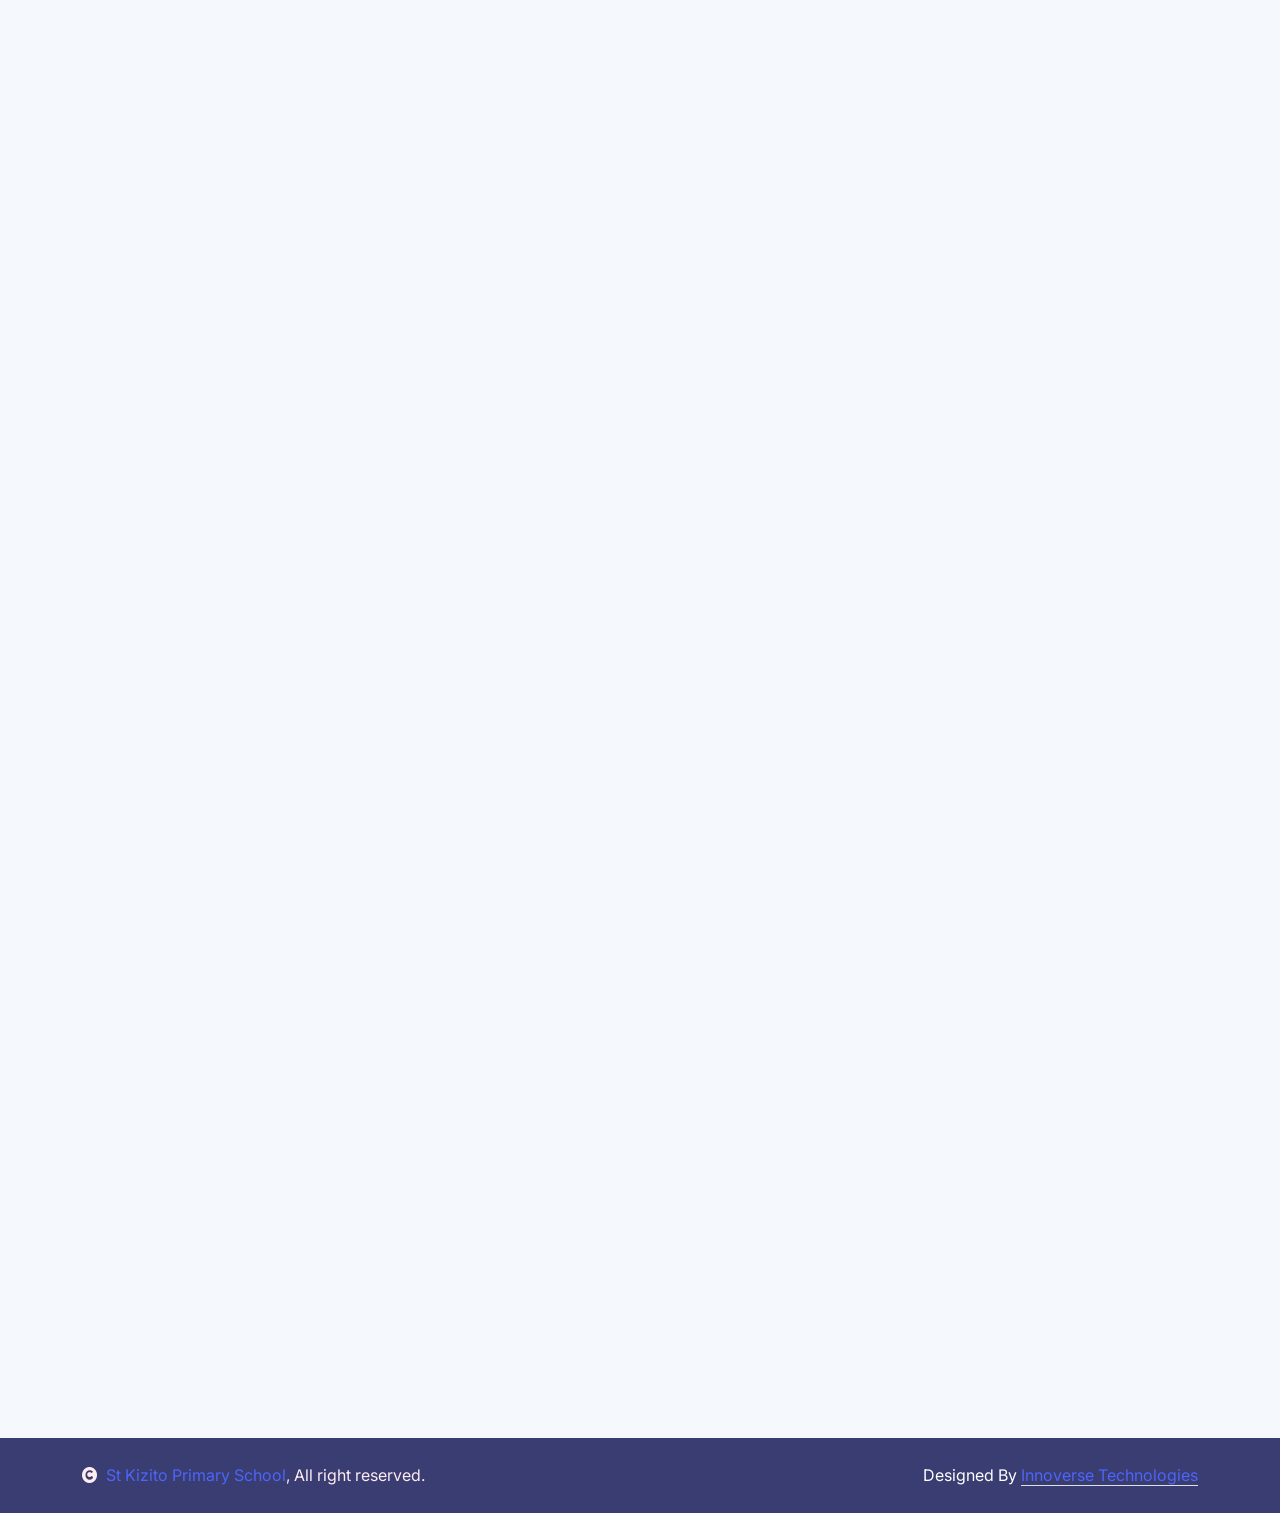
==== commit fd0451e9: "Made needed adjustments" ====
--- a/index.html
+++ b/index.html
@@ -73,20 +73,20 @@
                     </button>
                     <div class="collapse navbar-collapse" id="navbarCollapse">
                         <div class="navbar-nav mx-auto">
-                            <a href="index.html" class="nav-item nav-link active">Home</a>
-                            <a href="about.html" class="nav-item nav-link">About</a>
-                            <a href="service.html" class="nav-item nav-link ">Academics</a>
-                            <a href="program.html" class="nav-item nav-link ">Admission</a>
-                            <a href="event.html" class="nav-item nav-link">Events</a>
-                            <div class="nav-item dropdown">
-                                <a href="#" class="nav-link dropdown-toggle" data-bs-toggle="dropdown">Pages</a>
-                                    <div class="dropdown-menu m-0 bg-secondary rounded-0">
-                                        <a href="blog.html" class="dropdown-item">Community</a>
-                                        <a href="testimonial.html" class="dropdown-item">Gallery</a>
-                                    </div>
-                                </div>
-                            <a href="contact.html" class="nav-item nav-link">Contact</a>
-                        </div>
+                        <a href="index.html" class="nav-item nav-link active">Home</a>
+                        <a href="about.html" class="nav-item nav-link">About Us</a>
+                        <a href="academics.html" class="nav-item nav-link ">Academics</a>
+                        <a href="admission.html" class="nav-item nav-link ">Admission</a>
+                        <a href="event.html" class="nav-item nav-link">Events</a>
+                        <a href="contact.html" class="nav-item nav-link">Contact</a>
+                        <div class="nav-item dropdown">
+                            <a href="#" class="nav-link dropdown-toggle" data-bs-toggle="dropdown">More</a>
+                            <div class="dropdown-menu m-0 bg-secondary rounded-0">
+                                <a href="community.html" class="dropdown-item">Community</a>
+                                <a href="gallery.html" class="dropdown-item">Gallery</a>
+                            </div>
+                        </div>
+                    </div>
                         <div class="d-flex me-4">
                             <div id="phone-tada" class="d-flex align-items-center justify-content-center">
                                 <a href="" class="position-relative wow tada" data-wow-delay=".9s" >
@@ -99,7 +99,7 @@
                             <div class="d-flex flex-column pe-3 border-end" style="border-right: 3px solid #393D72;">
 
                                 <span style="color:black;">Have any questions?</span>
-                                <a href="#"><span class="text-secondary">Free: + 0123 456 7890</span></a>
+                                <a href="#"><span class="text-secondary">+256 781 334 313</span></a>
                             </div>
                         </div>
                       
@@ -157,7 +157,7 @@
                                         <h2 class="display-3 text-white mb-3 hero-seq hero-seq-title">Building Bright Futures with Care and Excellence</h2>
                                         <p class="text-white mb-4 hero-seq hero-seq-text">A nurturing learning environment where children grow in knowledge, discipline, faith, and confidence.</p>
                                         <div class="hero-first-cta hero-seq hero-seq-cta">
-                                            <a href="program.html" class="btn btn-primary me-3 hero-cta-btn"><span>Apply Now</span></a>
+                                            <a href="admission.html" class="btn btn-primary me-3 hero-cta-btn"><span>Apply Now</span></a>
                                         </div>
                                     </div>
                                 </div>
@@ -382,11 +382,11 @@
                             </div>
                             <div class="blog-content d-flex align-items-center px-4 py-3 bg-light">
                                 <div class="overflow-hidden rounded-circle rounded-top border">
-                                    <img src="img/blank-profile.png" class="img-fluid rounded-circle p-2 rounded-top" alt="Image" style="width: 70px; height: 70px; border-style: dotted;">
+                                    <img src="img/nursery (1).jpeg" class="img-fluid rounded-circle p-2 rounded-top" alt="Image" style="width: 70px; height: 70px; border-style: dotted;">
                                 </div>
                                 <div class="ms-3">
-                                    <h6 class="">Latigo Brian</h6>
-                                    <!-- <p class="text-muted">Early Childhood Development</p> -->
+                                    <h6 class="">Ms. Beatrice Apio</h6>
+                                    <p class="text-muted">Deputy in-charge Nursery</p>
                                 </div>
                             </div>
                             <div class="px-4 pb-4 bg-light rounded-bottom">
@@ -412,11 +412,11 @@
                             </div>
                             <div class="blog-content d-flex align-items-center px-4 py-3 bg-light">
                                 <div class="overflow-hidden rounded-circle rounded-top border">
-                                    <img src="img/blank-profile.png" class="img-fluid rounded-circle p-2 rounded-top" alt="" style="width: 70px; height: 70px; border-style: dotted;">
+                                    <img src="img/lower_primary (1).jpeg" class="img-fluid rounded-circle p-2 rounded-top" alt="" style="width: 70px; height: 70px; border-style: dotted;">
                                 </div>
                                 <div class="ms-3">
-                                    <h6 class="">John Smith</h6>
-                                    <!-- <p class="text-muted">Lower Primary Education</p> -->
+                                    <h6 class="">Ms. Aciro Christine Tina </h6>
+                                    <p class="text-muted">Deputy in-charge Lower Primary</p>
                                 </div>
                             </div>
                             <div class="px-4 pb-4 bg-light rounded-bottom">
@@ -442,11 +442,11 @@
                             </div>
                             <div class="blog-content d-flex align-items-center px-4 py-3 bg-light">
                                 <div class="overflow-hidden rounded-circle rounded-top border">
-                                    <img src="img/blank-profile.png" class="img-fluid rounded-circle p-2 rounded-top" alt="" style="width: 70px; height: 70px; border-style: dotted;">
+                                    <img src="img/academics (1).jpeg" class="img-fluid rounded-circle p-2 rounded-top" alt="" style="width: 70px; height: 70px; border-style: dotted;">
                                 </div>
                                 <div class="ms-3">
-                                    <h6 class="">Mary Modern</h6>
-                                    <!-- <p class="text-muted">Upper Primary Education</p> -->
+                                    <h6 class="">Mr. Okii Denis</h6>
+                                    <p class="text-muted">Deputy in-charge Academics</p>
                                 </div>
                             </div>
                             <div class="px-4 pb-4 bg-light rounded-bottom">
@@ -475,8 +475,8 @@
             <h1 class="mb-5 display-3">What Our Alumni and Parents Say About Us</h1>
         </div>
         <div class="owl-carousel testimonial-carousel wow fadeIn" data-wow-delay="0.3s">
-            <div class="testimonial-item img-border-radius bg-light border border-secondary p-4">
-                <div class="p-4 position-relative">
+            <div class="testimonial-item h-100 img-border-radius bg-light p-4">
+                <div class="testimonial-card-body p-4 position-relative">
                     <i class="fa fa-quote-right fa-2x text-secondary position-absolute" style="top: 15px; right: 15px;"></i>
                     <div class="d-flex align-items-center">
                         <div class="border border-secondary bg-white rounded-circle">
@@ -494,13 +494,14 @@
                             </div>
                         </div>
                     </div>
-                    <div class="border-top border-secondary mt-4 pt-3">
-                        <p class="mb-0">"The knowledge I gained from my time here has been instrumental in my career today. The support from both teachers and fellow students prepared me for the challenges in life and work."</p>
-                    </div>
-                </div>
-            </div>
-            <div class="testimonial-item img-border-radius bg-light border border-secondary p-4">
-                <div class="p-4 position-relative">
+                    <div class="testimonial-copy border-top border-secondary mt-4 pt-3">
+                        <p class="testimonial-text mb-2">"The knowledge I gained from my time here has been instrumental in my career today. The support from both teachers and fellow students prepared me for the challenges in life and work."</p>
+                        <button class="testimonial-more" type="button" aria-expanded="false">More</button>
+                    </div>
+                </div>
+            </div>
+            <div class="testimonial-item h-100 img-border-radius bg-light p-4">
+                <div class="testimonial-card-body p-4 position-relative">
                     <i class="fa fa-quote-right fa-2x text-secondary position-absolute" style="top: 15px; right: 15px;"></i>
                     <div class="d-flex align-items-center">
                         <div class="border border-secondary bg-white rounded-circle">
@@ -518,13 +519,14 @@
                             </div>
                         </div>
                     </div>
-                    <div class="border-top border-secondary mt-4 pt-3">
-                        <p class="mb-0">"Teaching at this institution was a deeply fulfilling experience. The students are bright and eager to learn, and the support from the school community makes a big difference in their academic and personal growth."</p>
-                    </div>
-                </div>
-            </div>
-            <div class="testimonial-item img-border-radius bg-light border border-secondary p-4">
-                <div class="p-4 position-relative">
+                    <div class="testimonial-copy border-top border-secondary mt-4 pt-3">
+                        <p class="testimonial-text mb-2">"Teaching at this institution was a deeply fulfilling experience. The students are bright and eager to learn, and the support from the school community makes a big difference in their academic and personal growth."</p>
+                        <button class="testimonial-more" type="button" aria-expanded="false">More</button>
+                    </div>
+                </div>
+            </div>
+            <div class="testimonial-item h-100 img-border-radius bg-light p-4">
+                <div class="testimonial-card-body p-4 position-relative">
                     <i class="fa fa-quote-right fa-2x text-secondary position-absolute" style="top: 15px; right: 15px;"></i>
                     <div class="d-flex align-items-center">
                         <div class="border border-secondary bg-white rounded-circle">
@@ -542,8 +544,9 @@
                             </div>
                         </div>
                     </div>
-                    <div class="border-top border-secondary mt-4 pt-3">
-                        <p class="mb-0">"As a parent, I’m very proud of the education my child received here. The teachers are dedicated and always ready to provide extra help. The school fosters a culture of growth, discipline, and respect, which has made a lasting impact on my child."</p>
+                    <div class="testimonial-copy border-top border-secondary mt-4 pt-3">
+                        <p class="testimonial-text mb-2">"As a parent, I’m very proud of the education my child received here. The teachers are dedicated and always ready to provide extra help. The school fosters a culture of growth, discipline, and respect, which has made a lasting impact on my child."</p>
+                        <button class="testimonial-more" type="button" aria-expanded="false">More</button>
                     </div>
                 </div>
             </div>
@@ -581,8 +584,8 @@
                             <h4 class="text-dark mb-4 border-bottom border-secondary border-2 d-inline-block p-2 title-border-radius">CONTACT</h4>
                             <div class="d-flex flex-column align-items-start">
                                 <a href="javascript:void(0)" class="text-body mb-4"><i class="fa fa-map-marker-alt text-secondary me-2"></i> P.O. Box 332 – Lira</a>
-                                <a href="javascript:void(0)" class="text-start rounded-0 text-body mb-4"><i class="fa fa-phone-alt text-secondary me-2"></i> 0781334313</a>
-                                <a href="mailto:st.kizitonurseryprimaryschool@gmail.com" class="text-start rounded-0 text-body mb-4"><i class="fas fa-envelope text-secondary me-2"></i> st.kizitonurseryprimaryschool@gmail.com</a>
+                                <a href="javascript:void(0)" class="text-start text-body mb-4"><i class="fa fa-phone-alt text-secondary me-2"></i> 0781334313</a>
+                                <a href="mailto:st.kizitonurseryprimaryschool@gmail.com" class="text-start text-body mb-4"><i class="fas fa-envelope text-secondary me-2"></i> st.kizitonurseryprimaryschool@gmail.com</a>
                                 <div class="text-start text-body mb-4 p-3 rounded border w-100">
                                     <div class="d-flex align-items-center mb-2">
                                         <i class="fa fa-clock text-secondary me-2"></i>
@@ -647,13 +650,13 @@
             <div class="container">
                 <div class="row">
                     <div class="col-md-6 text-center text-md-start mb-3 mb-md-0">
-                        <span class="text-light"><a href="#"><i class="fas fa-copyright text-light me-2"></i>St Kizito</a>, All right reserved.</span>
+                        <span class="text-light"><a href="#"><i class="fas fa-copyright text-light me-2"></i>St Kizito Primary School</a>, All right reserved.</span>
                     </div>
                     <div class="col-md-6 my-auto text-center text-md-end text-white">
                         <!--/*** This template is free as long as you keep the below author’s credit link/attribution link/backlink. ***/-->
                         <!--/*** If you'd like to use the template without the below author’s credit link/attribution link/backlink, ***/-->
                         <!--/*** you can purchase the Credit Removal License from "https://htmlcodex.com/credit-removal". ***/-->
-                        Designed By <a class="border-bottom" href="https://htmlcodex.com">Innoverse</a>  <a clas="border-bottom" href="https://innoverse.tech">Technologies</a>
+                        Designed By <a class="border-bottom" style="text-decoration: none;" href="https://htmlcodex.com">Innoverse Technologies</a>
                     </div>
                 </div>
             </div>
--- a/css/style.css
+++ b/css/style.css
@@ -140,7 +140,22 @@
 }
 
 .bg-light {
-    background-color: #D6E4FF !important; /* Light blue */
+    background-color: #FFFFFF !important;
+}
+
+.academics-page.service {
+    background: var(--school-page-bg) !important;
+}
+
+.breadcrumb-item,
+.breadcrumb-item a,
+.breadcrumb-item.active,
+.breadcrumb-item + .breadcrumb-item::before {
+    color: #FFFFFF !important;
+}
+
+.breadcrumb-item a {
+    text-decoration: none;
 }
 
 .blog-text-inner a:hover {
@@ -511,10 +526,11 @@
 }
 
 .service .service-item {
-    box-shadow: 0 0 45px rgba(0, 0, 0, .1);
+    box-shadow: var(--school-shadow);
     width: 100%;
     height: 100%;
     border-radius: 50% 20% / 10% 40%;
+    border: 0;
     transition: 0.5s;
     position: relative;
 }
@@ -533,7 +549,7 @@
 }
 
 .service-item:hover {
-    border: 1px solid var(--bs-secondary) !important;
+    box-shadow: 0 6px 14px rgba(29, 39, 82, 0.08);
 }
 
 .service-item:hover .service-content::after {
@@ -766,7 +782,60 @@
 /*** testimonial Start ***/
 .testimonial .testimonial-carousel {
     position: relative;
-    
+}
+
+.testimonial .testimonial-carousel .owl-stage {
+    display: flex;
+}
+
+.testimonial .testimonial-carousel .owl-item {
+    display: flex;
+}
+
+.testimonial .testimonial-carousel .owl-item > .testimonial-item {
+    display: flex;
+    width: 100%;
+}
+
+.testimonial-item {
+    height: 100%;
+}
+
+.testimonial-card-body {
+    display: flex;
+    flex-direction: column;
+    width: 100%;
+    min-height: 100%;
+}
+
+.testimonial-copy {
+    margin-top: auto;
+}
+
+.testimonial-text {
+    display: -webkit-box;
+    line-clamp: 4;
+    -webkit-line-clamp: 4;
+    -webkit-box-orient: vertical;
+    overflow: hidden;
+    margin-bottom: .25rem;
+}
+
+.testimonial-text.is-expanded {
+    display: block;
+    line-clamp: unset;
+    -webkit-line-clamp: unset;
+    overflow: visible;
+}
+
+.testimonial-more {
+    align-self: flex-start;
+    border: 0;
+    background: transparent;
+    padding: 0;
+    color: var(--bs-secondary);
+    font-weight: 600;
+    text-decoration: underline;
 }
 
 .testimonial .testimonial-carousel .owl-dots {
@@ -853,16 +922,18 @@
 :root {
     --school-surface: #FFFFFF;
     --school-surface-alt: #D6E4FF;
+    --school-page-bg: #F5F8FD;
     --school-ink: #1F2A4D;
     --school-ink-soft: #566189;
     --school-border: rgba(57, 61, 114, 0.16);
     --school-radius: 14px;
     --school-radius-sm: 10px;
-    --school-shadow: none;
+    --school-shadow: 0 4px 12px rgba(29, 39, 82, 0.06);
     --school-transition: all .22s ease;
 }
 
 body {
+    background: var(--school-page-bg);
     font-family: 'Inter', 'Segoe UI', sans-serif;
     color: var(--school-ink);
     line-height: 1.65;
@@ -1177,8 +1248,8 @@
 .blog .blog-item,
 .team .team-item {
     border-radius: var(--school-radius) !important;
-    border: 1px solid var(--school-border) !important;
-    box-shadow: none !important;
+    border: 0 !important;
+    box-shadow: var(--school-shadow) !important;
     background: var(--school-surface);
     width: 100%;
     display: flex;
@@ -1230,7 +1301,7 @@
 .blog .blog-item:hover,
 .team .team-item:hover {
     transform: none;
-    border-color: rgba(77, 101, 249, 0.34) !important;
+    box-shadow: 0 6px 14px rgba(29, 39, 82, 0.08) !important;
 }
 
 .events .events-img img {
@@ -1269,7 +1340,7 @@
 .contact-map-card,
 .contact-detail-card {
     background: var(--school-surface);
-    border: 1px solid var(--school-border);
+    border: 0;
     border-radius: var(--school-radius-sm);
     padding: 1.5rem;
     height: 100%;
@@ -1311,7 +1382,7 @@
     position: relative;
     border-radius: var(--school-radius-sm);
     overflow: hidden;
-    border: 1px solid var(--school-border);
+    border: 0;
     min-height: 230px;
 }
 
@@ -1599,7 +1670,7 @@
 .about-tabs-shell,
 .about-side-media {
     background: #FFFFFF;
-    border: 1px solid var(--school-border);
+    border: 0;
     border-radius: 12px;
     padding: 1.25rem;
     height: 100%;
@@ -1655,7 +1726,7 @@
 .academics-media-card,
 .academics-extra-card {
     background: #FFFFFF;
-    border: 1px solid var(--school-border);
+    border: 0;
     border-radius: 12px;
     height: 100%;
 }
@@ -1690,7 +1761,7 @@
 .community-card,
 .community-image-card {
     background: #FFFFFF;
-    border: 1px solid var(--school-border);
+    border: 0;
     border-radius: 12px;
     padding: 1.2rem;
     height: 100%;
@@ -1714,7 +1785,7 @@
 
 .teachers-card {
     background: #FFFFFF;
-    border: 1px solid var(--school-border) !important;
+    border: 0 !important;
     border-radius: 12px;
     overflow: hidden;
 }
@@ -1727,7 +1798,7 @@
 
 .teachers-info-card {
     background: #FFFFFF;
-    border: 1px solid var(--school-border);
+    border: 0;
     border-radius: 12px;
     padding: 1.15rem;
 }
@@ -1837,9 +1908,10 @@
 .about-speech-card,
 .about-teachers-shell {
     background: #FFFFFF;
-    border: 1px solid var(--school-border);
+    border: 0;
     border-radius: 12px;
     padding: 1.35rem;
+    box-shadow: var(--school-shadow);
 }
 
 .about-speech-card img {
@@ -1857,10 +1929,11 @@
 }
 
 .about-teacher-card {
-    border: 1px solid var(--school-border);
+    border: 0;
     border-radius: 12px;
     overflow: hidden;
     background: #FFFFFF;
+    box-shadow: var(--school-shadow);
 }
 
 .about-teacher-card img {
@@ -1898,7 +1971,7 @@
 .fees-note-card,
 .program-fees-note {
     background: #FFFFFF;
-    border: 1px solid var(--school-border);
+    border: 0;
     border-radius: 12px;
     box-shadow: none;
 }
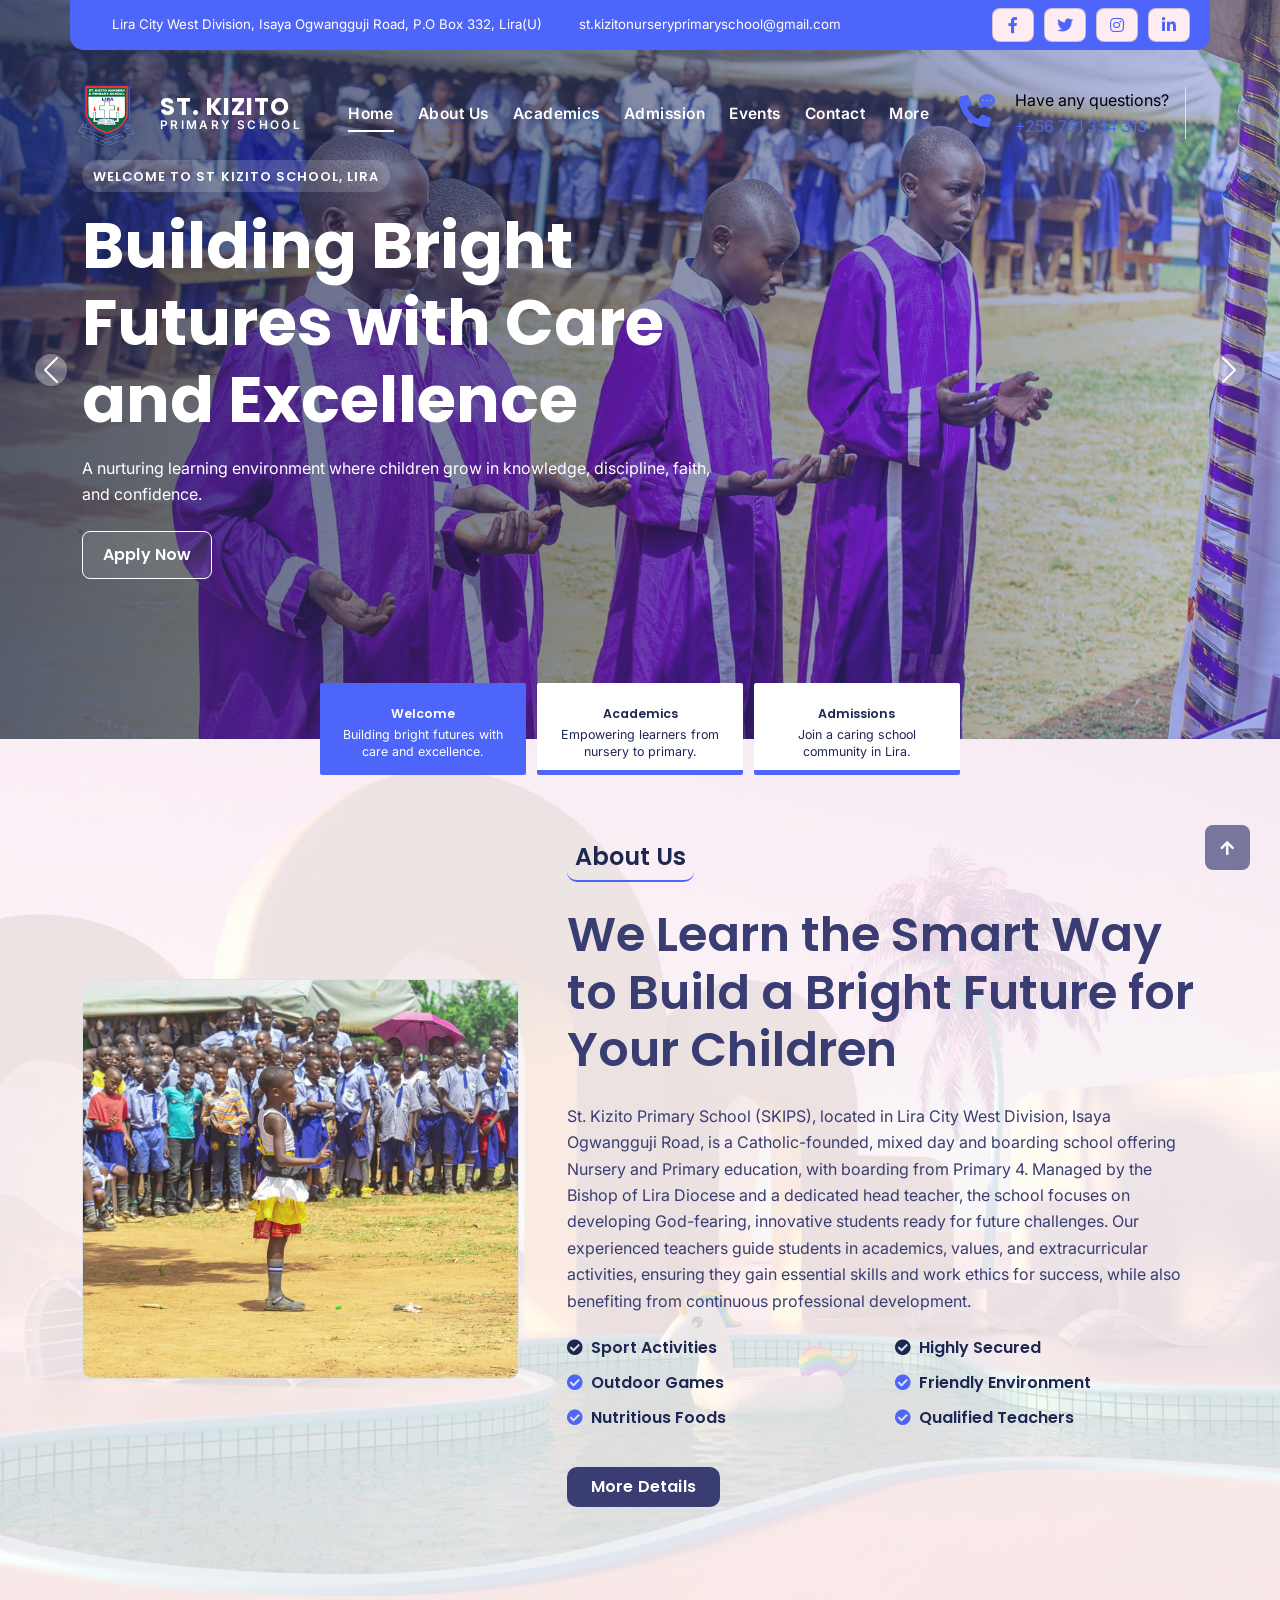
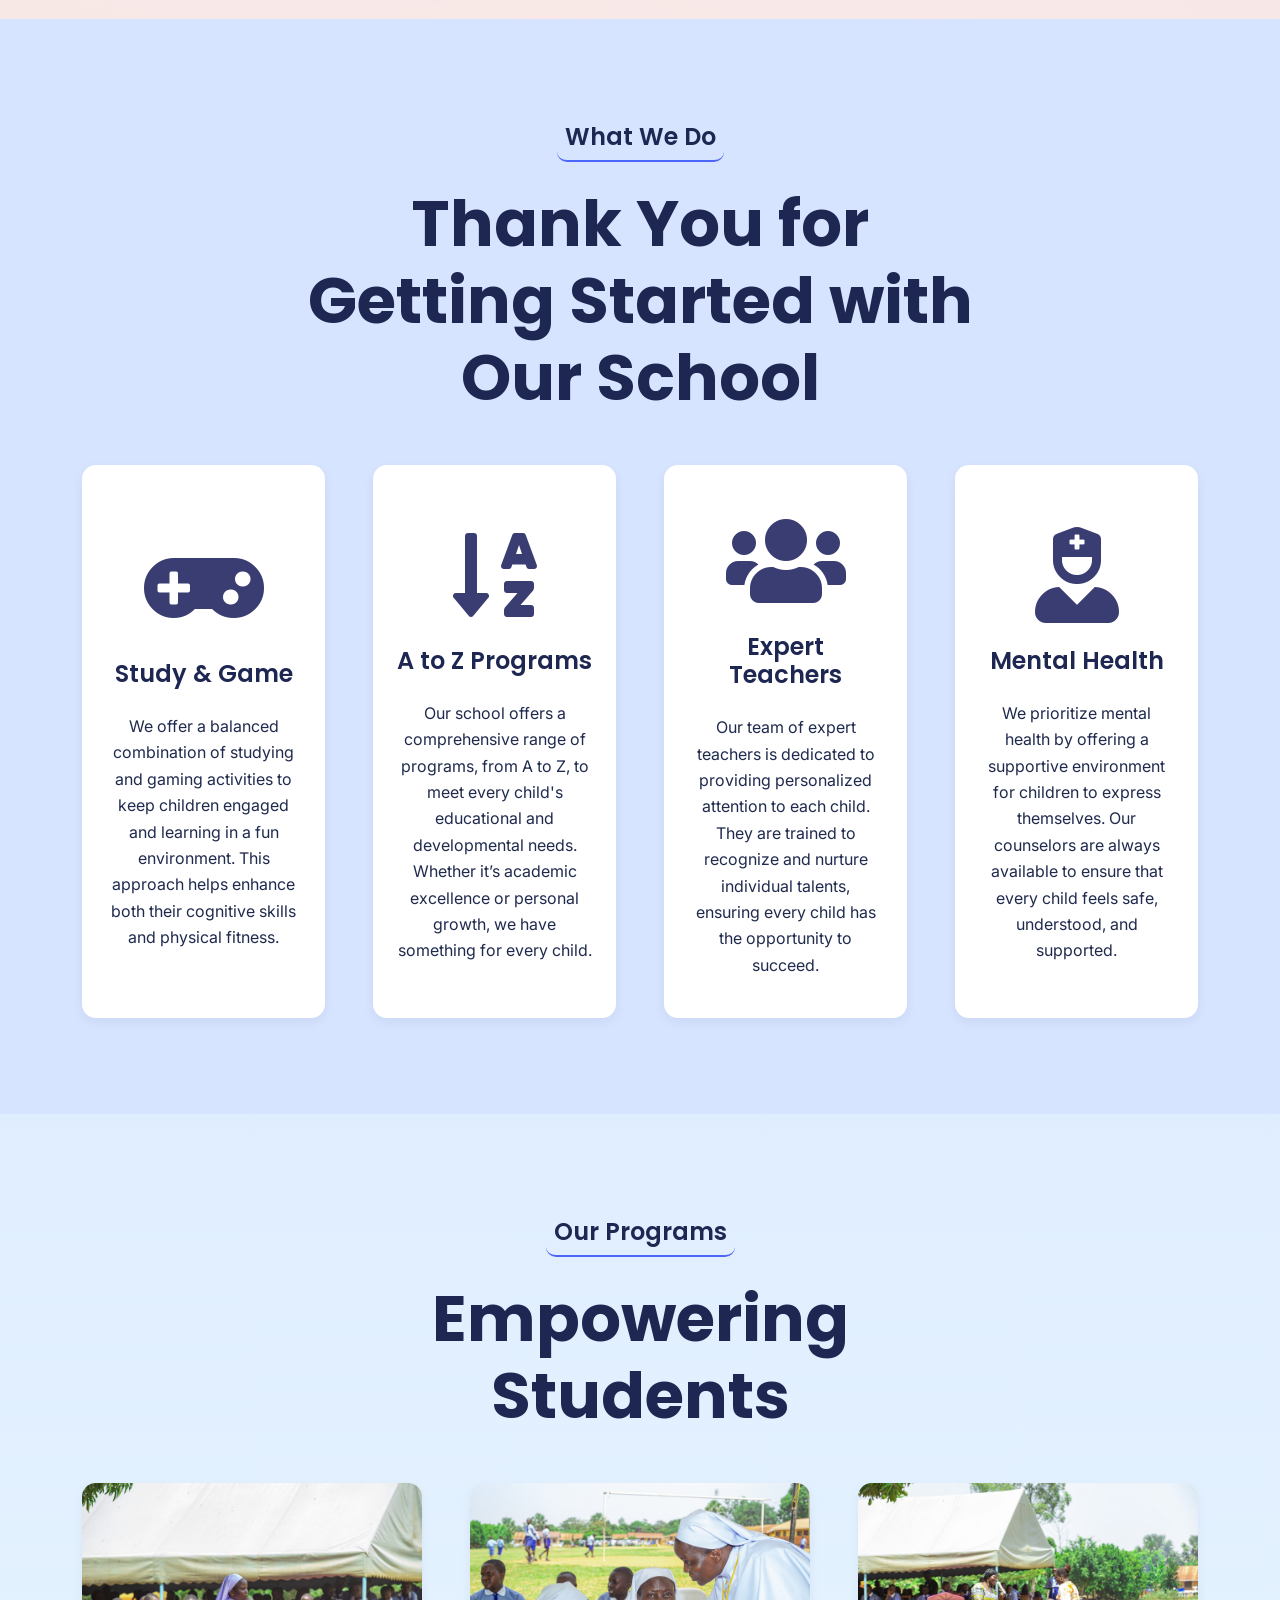
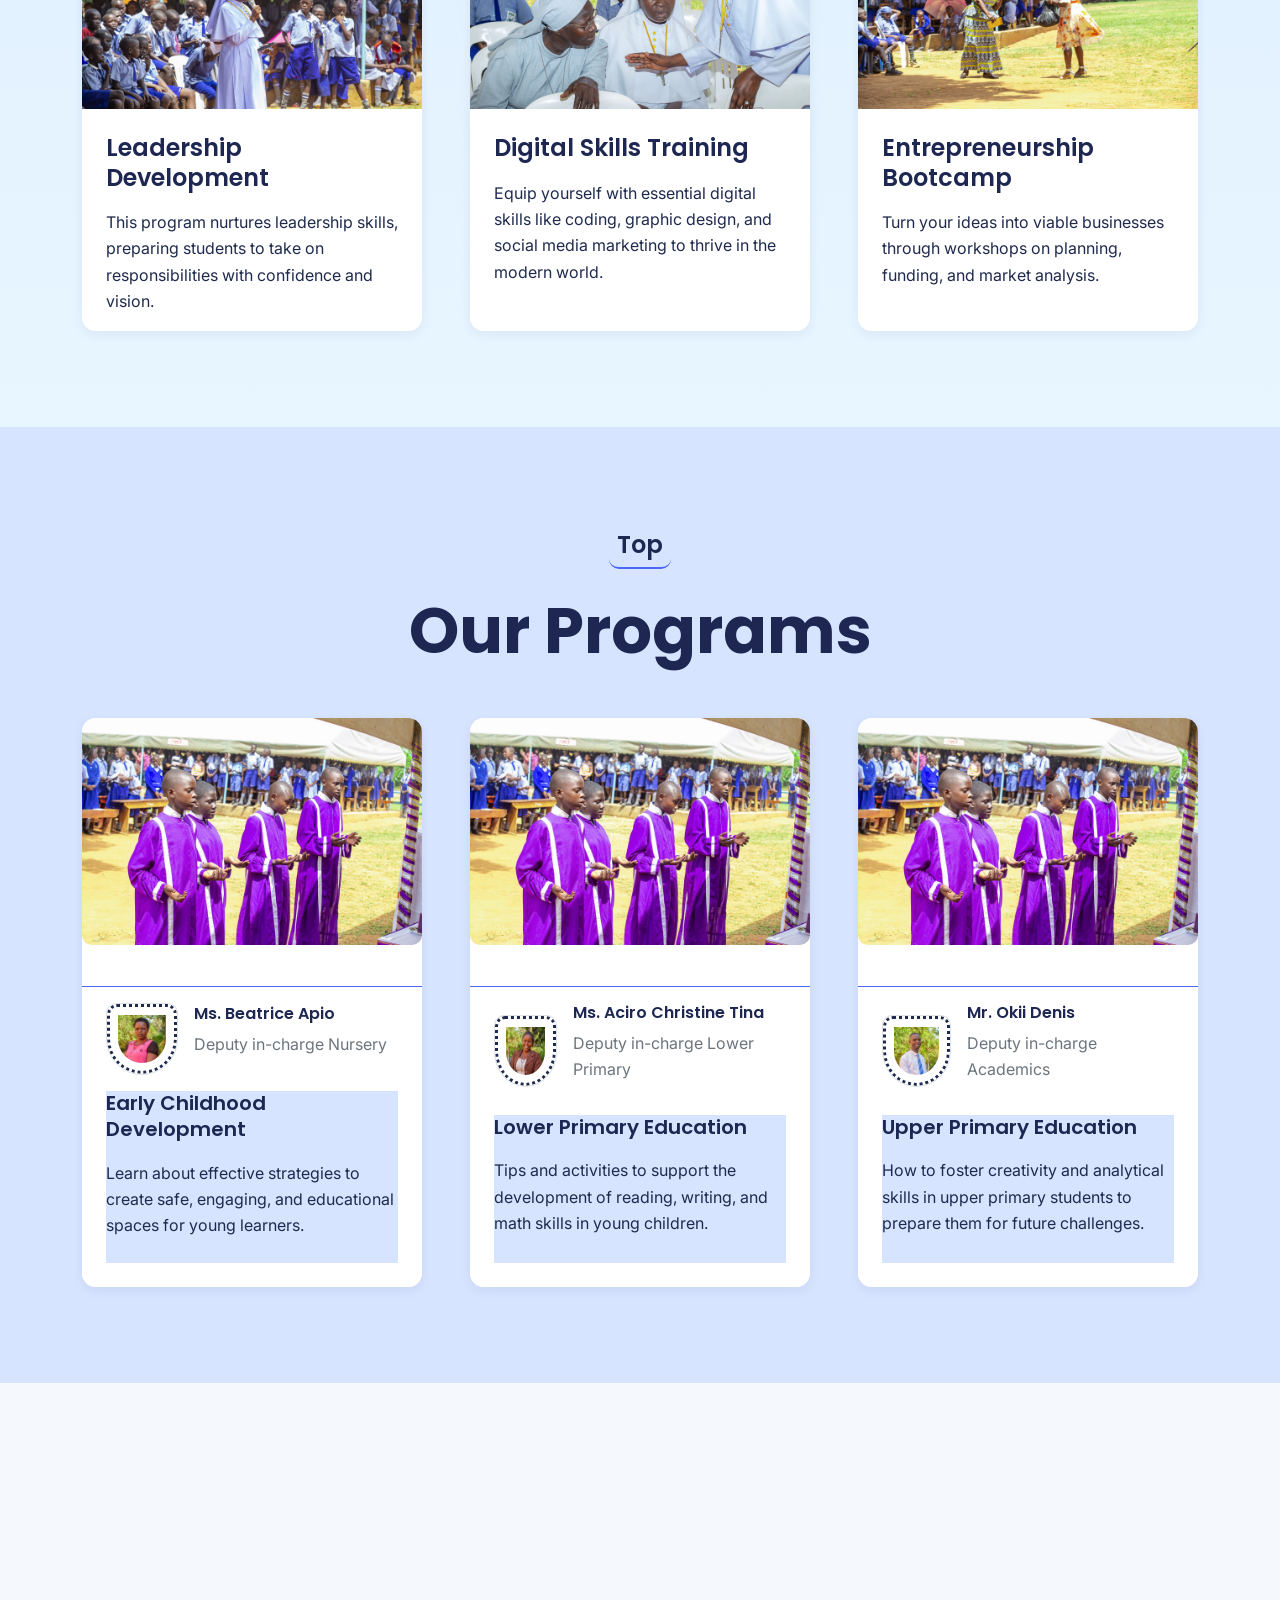
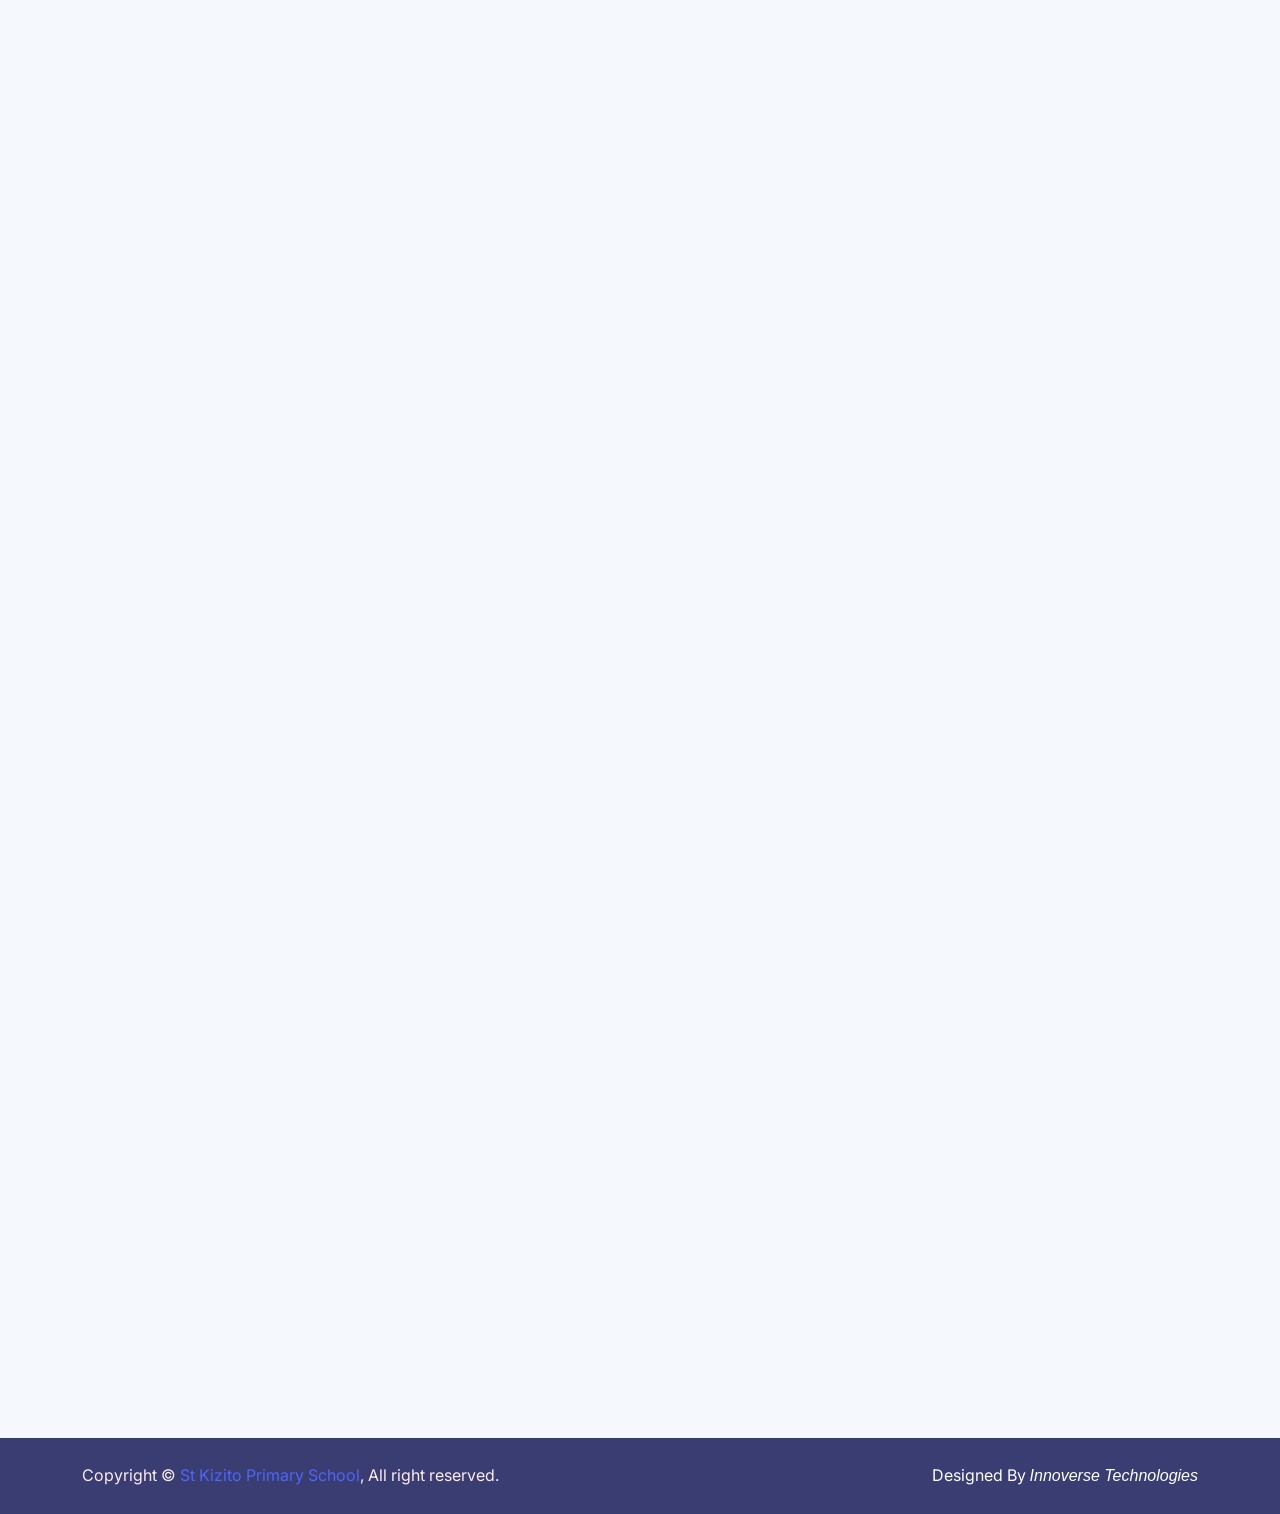
==== commit 46f95f80: "Changes made" ====
--- a/index.html
+++ b/index.html
@@ -650,13 +650,13 @@
             <div class="container">
                 <div class="row">
                     <div class="col-md-6 text-center text-md-start mb-3 mb-md-0">
-                        <span class="text-light"><a href="#"><i class="fas fa-copyright text-light me-2"></i>St Kizito Primary School</a>, All right reserved.</span>
+                        <span class="text-light">Copyright &copy; <a href="#">St Kizito Primary School</a>, All right reserved.</span>
                     </div>
                     <div class="col-md-6 my-auto text-center text-md-end text-white">
                         <!--/*** This template is free as long as you keep the below author’s credit link/attribution link/backlink. ***/-->
                         <!--/*** If you'd like to use the template without the below author’s credit link/attribution link/backlink, ***/-->
                         <!--/*** you can purchase the Credit Removal License from "https://htmlcodex.com/credit-removal". ***/-->
-                        Designed By <a class="border-bottom" style="text-decoration: none;" href="https://htmlcodex.com">Innoverse Technologies</a>
+                        Designed By <i>Innoverse Technologies</i>
                     </div>
                 </div>
             </div>
